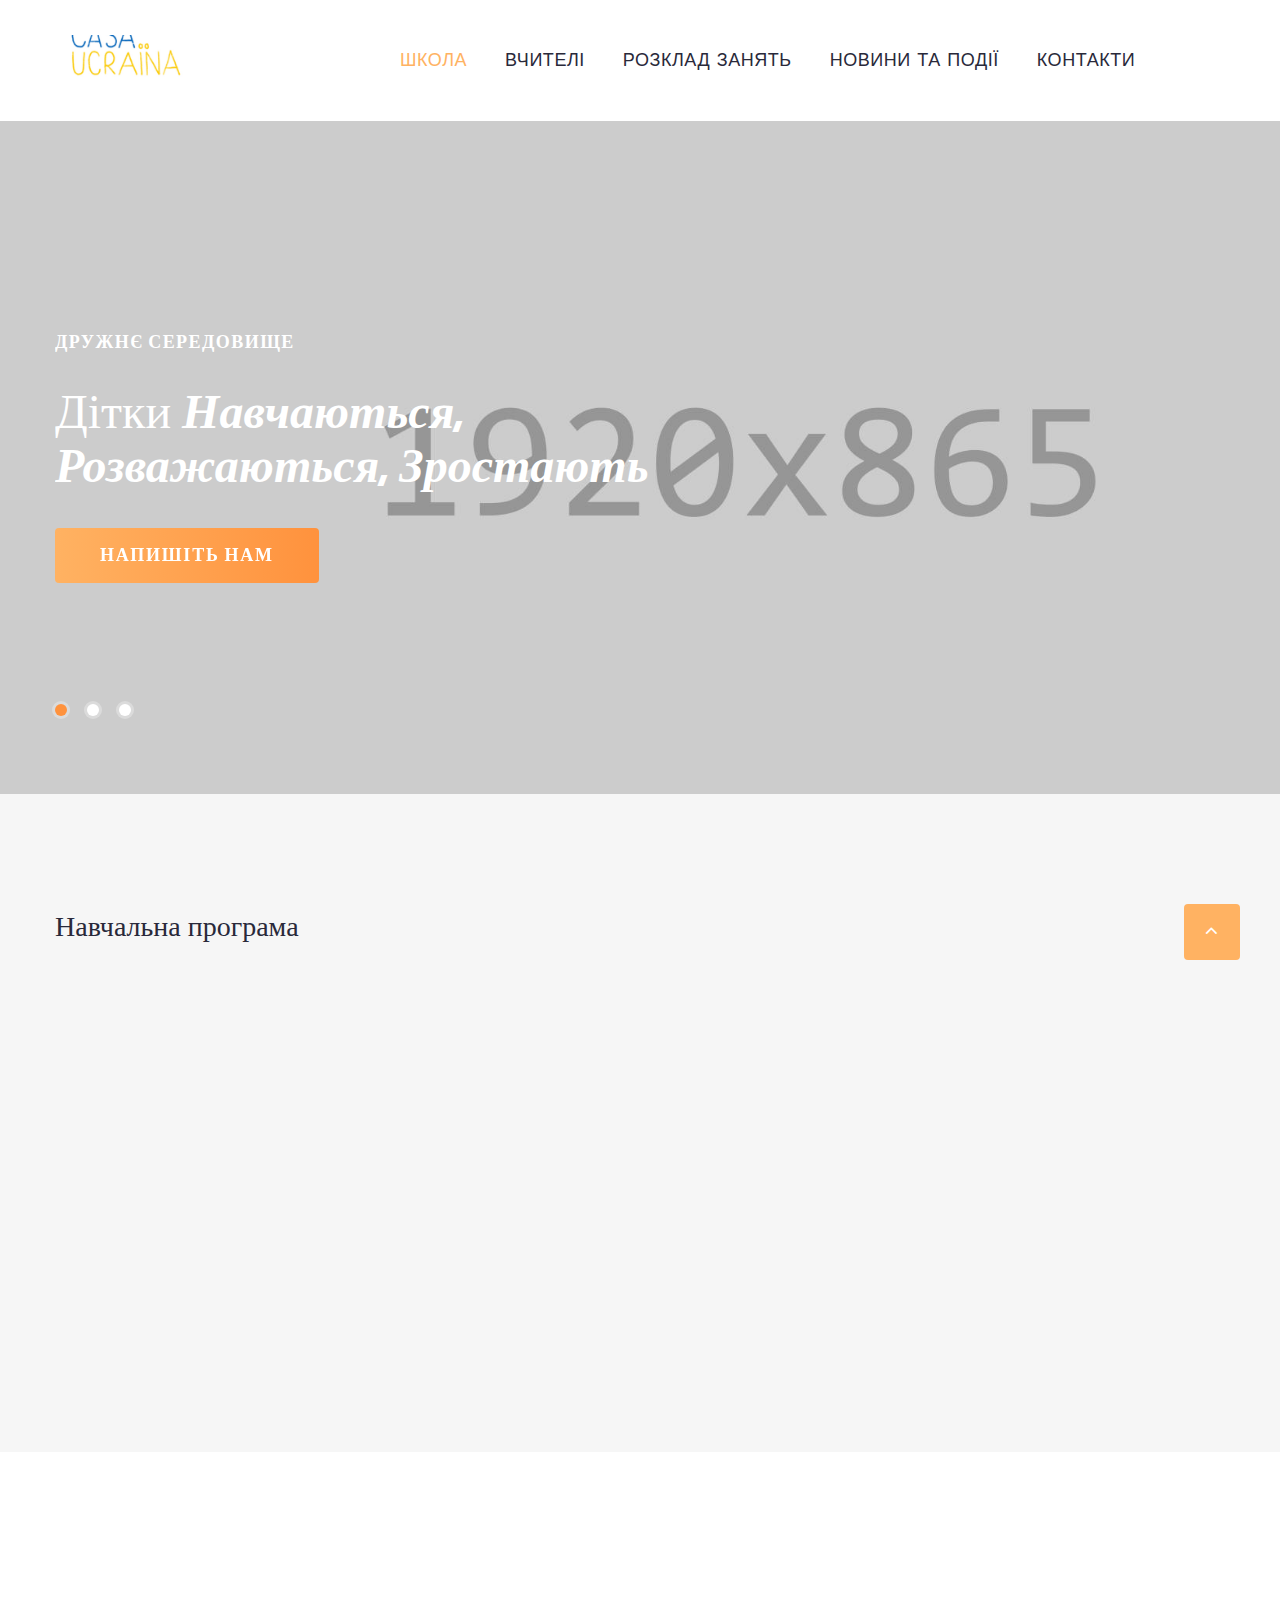
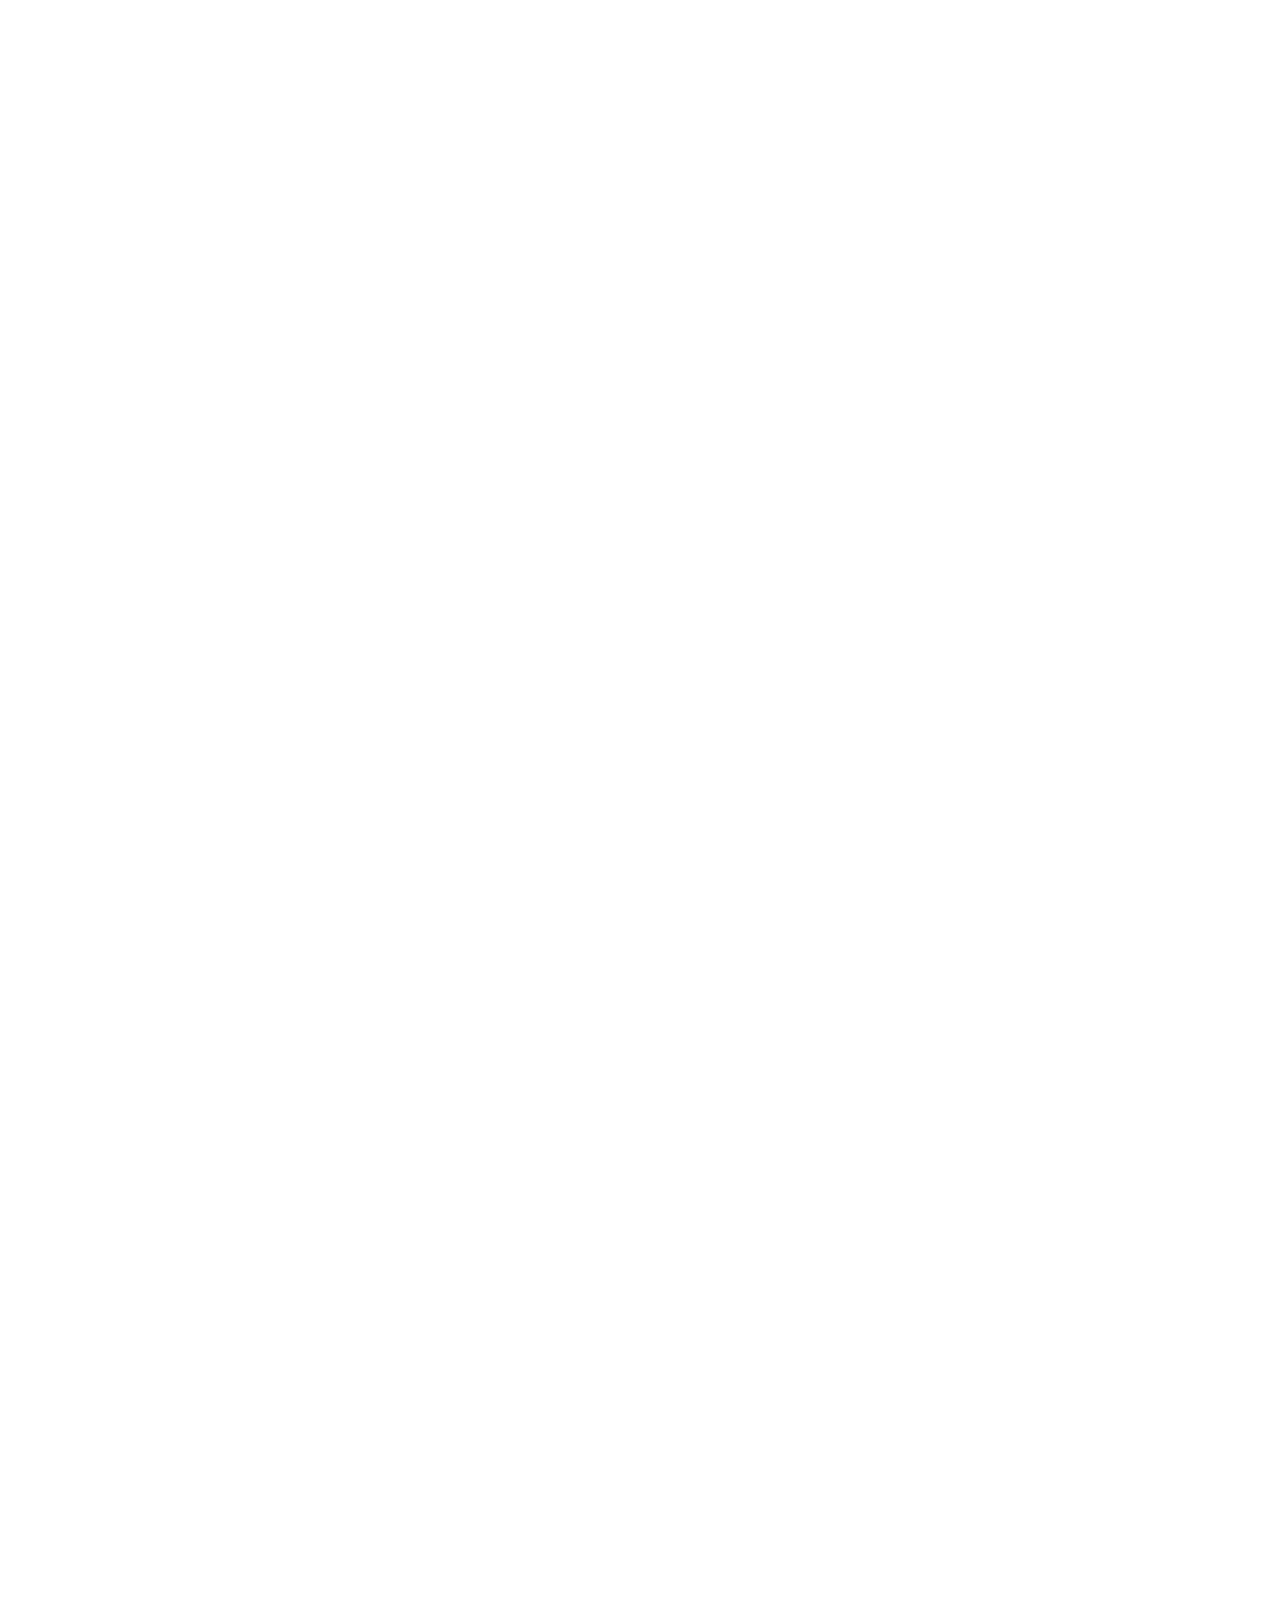
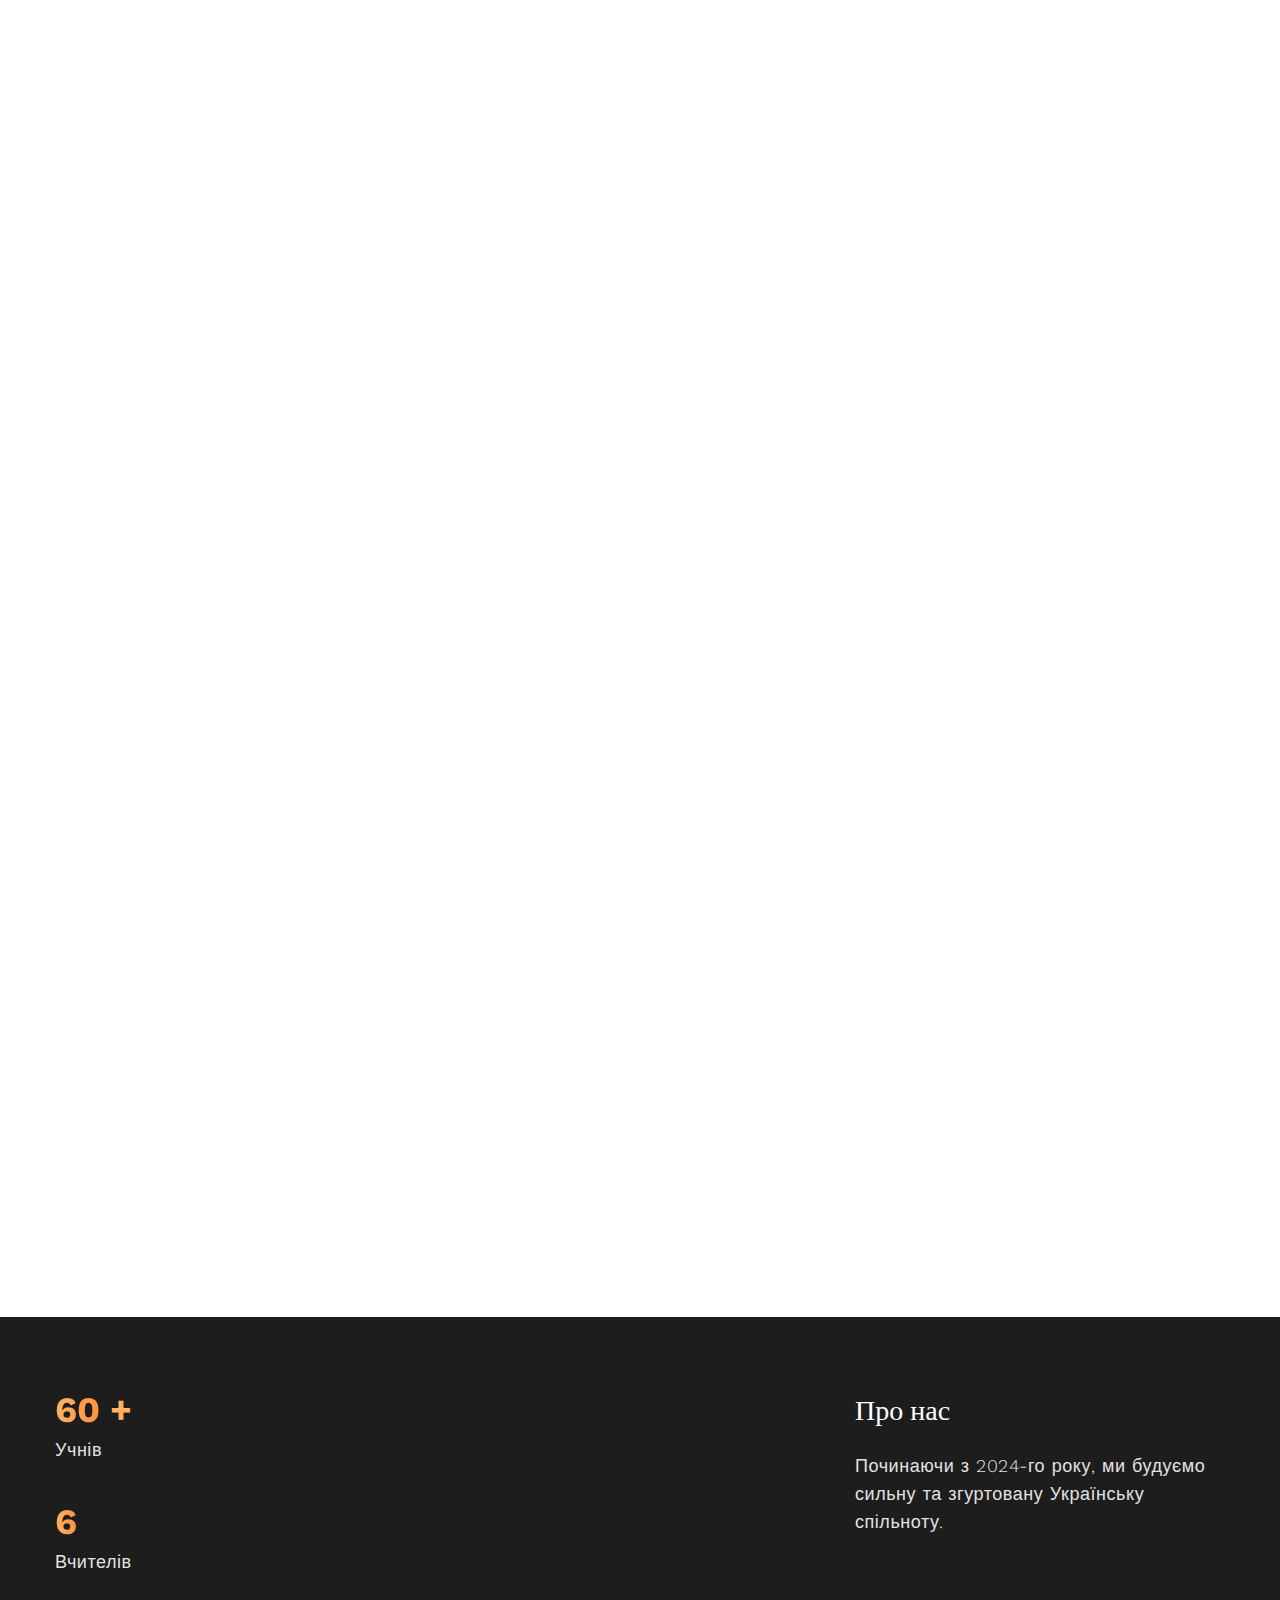
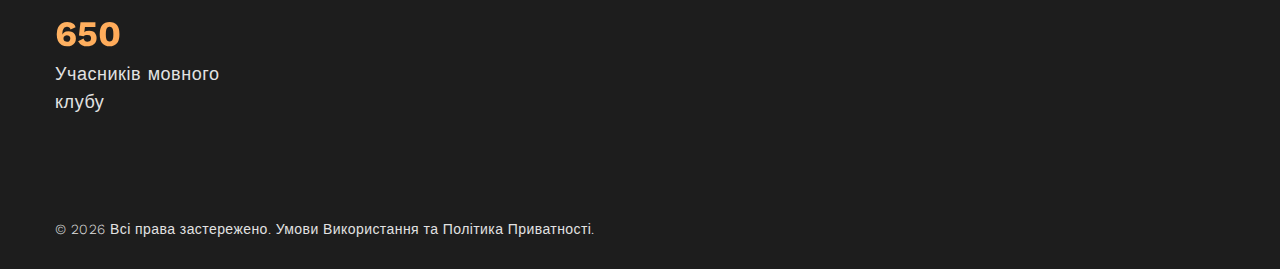
==== index.html @ 240097f4 "Introduce draft index page." ====
<!DOCTYPE html>
<html class="wide wow-animation" lang="uk">
  <head>
    <title>Український Дім у Римі - Нова Школа</title>
    <meta name="viewport" content="width=device-width height=device-height initial-scale=1.0">
    <meta charset="utf-8">
    <meta http-equiv="X-UA-Compatible" content="IE=edge">
    <link rel="icon" href="images/favicon.ico" type="image/x-icon">
    <link rel="stylesheet" type="text/css" href="//fonts.googleapis.com/css?family=Work+Sans:300,400,500,700%7CZilla+Slab:300,400,500,700,700i%7CGloria+Hallelujah">
    <link rel="stylesheet" href="css/bootstrap.css">
    <link rel="stylesheet" href="css/fonts.css">
    <link rel="stylesheet" href="css/style.css">
    <style>.ie-panel{display: none;background: #212121;padding: 10px 0;box-shadow: 3px 3px 5px 0 rgba(0,0,0,.3);clear: both;text-align:center;position: relative;z-index: 1;} html.ie-10 .ie-panel, html.lt-ie-10 .ie-panel {display: block;}</style>
  </head>
  <body>
    <div class="ie-panel"><a href="http://windows.microsoft.com/en-US/internet-explorer/"><img src="images/ie8-panel/warning_bar_0000_us.jpg" height="42" width="820" alt="Ви використовуєте застарілий веб-переглядач. Будь ласка оновіть його."></a></div>
    <div class="preloader">
      <div class="preloader-logo"><a class="brand" href="index.html"><img class="brand-logo-dark" src="images/logo-245x50.png" alt="" width="245" height="50"/><img class="brand-logo-light" src="images/logo-inverse-245x50.png" alt="" width="245" height="50"/></a>
      </div>
      <div class="preloader-body">
        <div class="cssload-container">
          <div class="cssload-speeding-wheel"></div>
        </div>
      </div>
    </div>
    <div class="page">
      <!-- Page Header-->
      <header class="page-header">
        <!-- Navbar-->
        <div class="rd-navbar-wrap">
          <nav class="rd-navbar rd-navbar-classic" data-layout="rd-navbar-fixed" data-sm-layout="rd-navbar-fixed" data-md-layout="rd-navbar-fixed" data-md-device-layout="rd-navbar-fixed" data-lg-layout="rd-navbar-static" data-lg-device-layout="rd-navbar-fixed" data-xl-layout="rd-navbar-static" data-xl-device-layout="rd-navbar-static" data-lg-stick-up-offset="46px" data-xl-stick-up-offset="46px" data-xxl-stick-up-offset="46px" data-lg-stick-up="true" data-xl-stick-up="true" data-xxl-stick-up="true">
            <div class="rd-navbar-main-outer">
              <div class="rd-navbar-main">
                <div class="rd-navbar-panel">
                  <!-- Navbar Toggle-->
                  <button class="rd-navbar-toggle" data-rd-navbar-toggle=".rd-navbar-nav-wrap"><span></span></button>
                  <!-- Navbar Brand-->
                  <div class="rd-navbar-brand"><a class="brand" href="index.html"><img class="brand-logo-dark" src="images/logo-245x50.png" alt="" width="245" height="50"/><img class="brand-logo-light" src="images/logo-inverse-245x50.png" alt="" width="245" height="50"/></a>
                  </div>
                </div>
                <div class="rd-navbar-nav-wrap">
                  <!-- Navbar Nav		-->
                  <ul class="rd-navbar-nav">
                    <li class="rd-nav-item active"><a class="rd-nav-link" href="index.html">Школа</a>
                    </li>
                    <li class="rd-nav-item"><a class="rd-nav-link" href="teachers.html">Вчителі</a>
                    </li>
                    <li class="rd-nav-item"><a class="rd-nav-link" href="schedule.html">Розклад Занять</a>
                    </li>
                    <li class="rd-nav-item"><a class="rd-nav-link" href="news.html">Новини та Події</a>
                    </li>
                    <li class="rd-nav-item"><a class="rd-nav-link" href="contacts.html">Контакти</a>
                    </li>
                  </ul>
                </div>
              </div>
            </div>
          </nav>
        </div>
      </header>
      <section>
        <!-- Swiper-->
        <div class="swiper-container swiper-slider swiper-slider-1" data-loop="false" data-autoplay="5000" data-simulate-touch="false">
          <div class="swiper-wrapper">
            <div class="swiper-slide" data-slide-bg="images/swiper-slide-1.jpg">
              <div class="swiper-slide-caption context-dark">
                <div class="container">
                  <div class="row">
                    <div class="col-md-10 col-lg-7">
                      <div class="box-animation">
                        <h6 data-caption-animate="slideInLeft" data-caption-delay="150">Дружнє Середовище</h6>
                        <h2 data-caption-animate="slideInLeft" data-caption-delay="300">Дітки <span class="text-italic font-weight-bold">Навчаються, Розважаються, Зростають</span>
                        </h2>
                        <div class="button-block" data-caption-animate="fadeInUp" data-caption-delay="450"><a class="button button-primary-gradient" href="#"><span>Напишіть нам</span></a></div>
                      </div>
                    </div>
                  </div>
                </div>
              </div>
            </div>
            <div class="swiper-slide" data-slide-bg="images/swiper-slide-1.jpg">
              <div class="swiper-slide-caption context-dark">
                <div class="container">
                  <div class="row">
                    <div class="col-md-10 col-lg-7">
                      <div class="box-animation">
                        <h6 data-caption-animate="slideInLeft" data-caption-delay="150">Різноманітна розвиваюча програма</h6>
                        <h2 data-caption-animate="slideInLeft" data-caption-delay="300">Дітки <span class="text-italic font-weight-bold">Навчаються, Розважаються, Зростають</span>
                        </h2>
                        <div class="button-block" data-caption-animate="fadeInUp" data-caption-delay="450"><a class="button button-primary-gradient" href="#"><span>Напишіть нам</span></a></div>
                      </div>
                    </div>
                  </div>
                </div>
              </div>
            </div>
            <div class="swiper-slide" data-slide-bg="images/swiper-slide-1.jpg">
              <div class="swiper-slide-caption context-dark">
                <div class="container">
                  <div class="row">
                    <div class="col-md-10 col-lg-7">
                      <div class="box-animation">
                        <h6 data-caption-animate="slideInLeft" data-caption-delay="150">Кваліфіковані Викладачі</h6>
                        <h2 data-caption-animate="slideInLeft" data-caption-delay="300">Дипломовані спеціалісти <span class="text-italic font-weight-bold">подбають про Вашу дитину</span>
                        </h2>
                        <div class="button-block" data-caption-animate="fadeInUp" data-caption-delay="450"><a class="button button-primary-gradient" href="#"><span>Напишіть нам</span></a></div>
                      </div>
                    </div>
                  </div>
                </div>
              </div>
            </div>
          </div>
          <div class="swiper-pagination"></div>
        </div>
      </section>
      <!-- Program -->
      <section class="section section-lg bg-gray-100">
        <div class="container">
          <div class="row row-50 justify-content-center justify-content-lg-between">
            <div class="col-12">
              <h3 class="h-custom-1 f1">Навчальна програма</h3>
            </div>
            <div class="col-md-6 col-lg-5 col-xl-3 wow fadeIn">
              <p>Нова Школа при Українському домі склала різноманітну, цікаву та корисну програму для дітей різного віку. </p><a class="button button-primary-gradient" href="#"><span>Дізнайтесь більше</span></a>
            </div>
            <div class="col-md-6 col-xl-3 wow fadeIn" data-wow-delay=".2s">
              <!-- Linear progress bar-->
              <article class="progress-linear">
                <div class="progress-header">
                  <p>Українська Мова</p><span class="progress-value">75</span>
                </div>
                <div class="progress-bar-linear-wrap">
                  <div class="progress-bar-linear"></div>
                </div>
              </article>
              <!-- Linear progress bar-->
              <article class="progress-linear">
                <div class="progress-header">
                  <p>Українська Література</p><span class="progress-value">33</span>
                </div>
                <div class="progress-bar-linear-wrap">
                  <div class="progress-bar-linear"></div>
                </div>
              </article>
              <!-- Linear progress bar-->
              <article class="progress-linear">
                <div class="progress-header">
                  <p>Мистецтво</p><span class="progress-value">88</span>
                </div>
                <div class="progress-bar-linear-wrap">
                  <div class="progress-bar-linear"></div>
                </div>
              </article>
              <!-- Linear progress bar-->
              <article class="progress-linear">
                <div class="progress-header">
                  <p>Музика</p><span class="progress-value">75</span>
                </div>
                <div class="progress-bar-linear-wrap">
                  <div class="progress-bar-linear"></div>
                </div>
              </article>
              <!-- Linear progress bar-->
              <article class="progress-linear">
                <div class="progress-header">
                  <p>Спорт</p><span class="progress-value">50</span>
                </div>
                <div class="progress-bar-linear-wrap">
                  <div class="progress-bar-linear"></div>
                </div>
              </article>
            </div>
            <div class="col-xl-4 wow fadeIn" data-wow-delay=".4s"><img class="img-rounded" src="images/home-1-369x341.jpg" alt=""></div>
          </div>
        </div>
      </section>
      <!-- Study Groups -->
      <section class="section section-lg bg-default text-center">
        <div class="container">
          <h2 class="wow fadeIn">Навчальні Групи</h2>
          <div class="row row-30 row-md-50 row-xl-70">
            <div class="col-sm-6 col-lg-4 wow fadeIn">
              <div class="post-minimal">
                <figure class="post-minimal-media"><a href="#"><img class="post-minimal-image" src="images/grid-gallery-1-370x260.jpg" alt="" width="370" height="260"/></a></figure>
                <div class="post-minimal-meta">
                  <ul class="list-inline">
                    <li class="list-inline-item">Вчитель: </li>
                    <li class="list-inline-itema"><a href="#">Михайло Грушевський</a></li>
                  </ul>
                </div>
                <h4 class="post-minimal-title"><a href="#">Насіннячка (3-5 років)</a></h4>
              </div>
            </div>
            <div class="col-sm-6 col-lg-4 wow fadeIn" data-wow-delay=".2s">
              <div class="post-minimal">
                <figure class="post-minimal-media"><a href="#"><img class="post-minimal-image" src="images/grid-gallery-1-370x260.jpg" alt="" width="370" height="260"/></a></figure>
                <div class="post-minimal-meta">
                  <ul class="list-inline">
                    <li class="list-inline-item">Вчителька: </li>
                    <li class="list-inline-itema"><a href="#">Леся Українка</a></li>
                  </ul>
                </div>
                <h4 class="post-minimal-title"><a href="#">Дітки (5-7 років)</a></h4>
              </div>
            </div>
            <div class="col-sm-6 col-lg-4 wow fadeIn" data-wow-delay=".4s">
              <div class="post-minimal">
                <figure class="post-minimal-media"><a href="#"><img class="post-minimal-image" src="images/grid-gallery-1-370x260.jpg" alt="" width="370" height="260"/></a></figure>
                <div class="post-minimal-meta">
                  <ul class="list-inline">
                    <li class="list-inline-item">Вчитель: </li>
                    <li class="list-inline-itema"><a href="#">Тарас Шевченко</a></li>
                  </ul>
                </div>
                <h4 class="post-minimal-title"><a href="#">Дітки (7-11 років)</a></h4>
              </div>
            </div>
          </div><a class="button button-lg button-primary-gradient wow fadeIn" data-wow-delay=".2s" href="#"><span>Детальніше</span></a>
        </div>
      </section>
      <!-- Teachers -->
      <section class="section section-lg bg-default text-center">
        <div class="container">
          <h2 class="wow fadeIn">Наші Вчителі</h2>
          <div class="row row-30 row-md-50 row-xl-70">
            <div class="col-sm-6 col-lg-4 wow fadeIn">
              <div class="post-minimal">
                <figure class="post-minimal-media"><a href="#"><img class="post-minimal-image" src="images/grid-gallery-1-370x260.jpg" alt="" width="370" height="260"/></a></figure>
                <div class="post-minimal-meta">
                  <ul class="list-inline">
                    <li class="list-inline-item">Поважний Вчитель: </li>
                    <li class="list-inline-itema"><a href="#">Михайло Грушевський</a></li>
                  </ul>
                </div>
                <h4 class="post-minimal-title"><a href="#">Історія України</a></h4>
              </div>
            </div>
            <div class="col-sm-6 col-lg-4 wow fadeIn" data-wow-delay=".2s">
              <div class="post-minimal">
                <figure class="post-minimal-media"><a href="#"><img class="post-minimal-image" src="images/grid-gallery-1-370x260.jpg" alt="" width="370" height="260"/></a></figure>
                <div class="post-minimal-meta">
                  <ul class="list-inline">
                    <li class="list-inline-item">Вчителька: </li>
                    <li class="list-inline-itema"><a href="#">Леся Українка</a></li>
                  </ul>
                </div>
                <h4 class="post-minimal-title"><a href="#">Українська Література</a></h4>
              </div>
            </div>
            <div class="col-sm-6 col-lg-4 wow fadeIn" data-wow-delay=".2s">
              <div class="post-minimal">
                <figure class="post-minimal-media"><a href="#"><img class="post-minimal-image" src="images/grid-gallery-1-370x260.jpg" alt="" width="370" height="260"/></a></figure>
                <div class="post-minimal-meta">
                  <ul class="list-inline">
                    <li class="list-inline-item">Вчителька, лауреат премії Філдса: </li>
                    <li class="list-inline-itema"><a href="#">Вязовська Марина</a></li>
                  </ul>
                </div>
                <h4 class="post-minimal-title"><a href="#">Математика</a></h4>
              </div>
            </div>
            <div class="col-sm-6 col-lg-4 wow fadeIn" data-wow-delay=".4s">
              <div class="post-minimal">
                <figure class="post-minimal-media"><a href="#"><img class="post-minimal-image" src="images/grid-gallery-1-370x260.jpg" alt="" width="370" height="260"/></a></figure>
                <div class="post-minimal-meta">
                  <ul class="list-inline">
                    <li class="list-inline-item">Вчитель: </li>
                    <li class="list-inline-itema"><a href="#">Микола Лисенко</a></li>
                  </ul>
                </div>
                <h4 class="post-minimal-title"><a href="#">Музика</a></h4>
              </div>
            </div>
          </div>
        </div>
      </section>
      <!-- Latest Blog Posts-->
      <section class="section section-lg bg-default text-center">
        <div class="container">
          <h2 class="wow fadeIn">Останні Новини</h2>
          <div class="row row-30 justify-content-center">
            <div class="col-sm-10 col-md-6 wow fadeIn">
              <a class="post-light context-dark" href="#" style="background-image: url(images/grid-blog-1-570x350.jpg);">
                <div class="post-light-inner">
                  <div class="badge">Новина</div>
                  <div class="post-light-main">
                    <time class="post-light-time" datetime="2019">10 Вересня, 2024, о 12:07</time>
                    <h4 class="post-light-title">Відкриття Нової Школи</h4>
                  </div>
                </div>
              </a>
            </div>
            <div class="col-sm-10 col-md-6 wow fadeIn" data-wow-delay=".2s">
              <a class="post-light context-dark" href="#" style="background-image: url(images/grid-blog-1-570x350.jpg);">
                <div class="post-light-inner">
                  <div class="badge">Новина</div>
                  <div class="post-light-main">
                    <time class="post-light-time" datetime="2019">10 Вересня, 2024, о 12:07</time>
                    <h4 class="post-light-title">Відкриття Нової Школи</h4>
                  </div>
                </div>
              </a>
            </div>
            <div class="col-sm-10 col-md-6 wow fadeIn">
              <a class="post-light context-dark" href="#" style="background-image: url(images/grid-blog-1-570x350.jpg);">
                <div class="post-light-inner">
                  <div class="badge">Новина</div>
                  <div class="post-light-main">
                    <time class="post-light-time" datetime="2019">10 Вересня, 2024, о 12:07</time>
                    <h4 class="post-light-title">Відкриття Нової Школи</h4>
                  </div>
                </div>
              </a>
            </div>
            <div class="col-sm-10 col-md-6 wow fadeIn" data-wow-delay=".2s">
              <a class="post-light context-dark" href="#" style="background-image: url(images/grid-blog-1-570x350.jpg);">
                <div class="post-light-inner">
                  <div class="badge">Новина</div>
                  <div class="post-light-main">
                    <time class="post-light-time" datetime="2019">10 Вересня, 2024, о 12:07</time>
                    <h4 class="post-light-title">Відкриття Нової Школи</h4>
                  </div>
                </div>
              </a>
            </div>
          </div><a class="button button-lg button-primary-gradient wow fadeIn" href="#" data-wow-delay=".2s"><span>Усі новини</span></a>
        </div>
      </section>
      <!-- Gallery-->
      <section class="section oh text-center">
        <div class="owl-carousel owl-carousel-dots-space wow fadeIn" data-items="2" data-sm-items="3" data-md-items="4" data-lg-items="5" data-xl-items="6" data-dots="true" data-nav="false" data-stage-padding="0" data-loop="false" data-margin="0" data-mouse-drag="false" data-lightgallery="group">
          <!-- Thumbnail Thin--><a class="thumbnail-thin" href="images/personal-page-gallery-1-original.jpg" data-lightgallery="item">
            <div class="thumbnail-thin-inner"><img class="thumbnail-thin-image" src="images/personal-page-gallery-1-320x320.jpg" alt="" width="320" height="320"/>
            </div></a>
          <!-- Thumbnail Thin--><a class="thumbnail-thin" href="images/personal-page-gallery-1-original.jpg" data-lightgallery="item">
            <div class="thumbnail-thin-inner"><img class="thumbnail-thin-image" src="images/personal-page-gallery-1-320x320.jpg" alt="" width="320" height="320"/>
            </div></a>
          <!-- Thumbnail Thin--><a class="thumbnail-thin" href="images/personal-page-gallery-1-original.jpg" data-lightgallery="item">
            <div class="thumbnail-thin-inner"><img class="thumbnail-thin-image" src="images/personal-page-gallery-1-320x320.jpg" alt="" width="320" height="320"/>
            </div></a>
          <!-- Thumbnail Thin--><a class="thumbnail-thin" href="images/personal-page-gallery-1-original.jpg" data-lightgallery="item">
            <div class="thumbnail-thin-inner"><img class="thumbnail-thin-image" src="images/personal-page-gallery-1-320x320.jpg" alt="" width="320" height="320"/>
            </div></a>
          <!-- Thumbnail Thin--><a class="thumbnail-thin" href="images/personal-page-gallery-1-original.jpg" data-lightgallery="item">
            <div class="thumbnail-thin-inner"><img class="thumbnail-thin-image" src="images/personal-page-gallery-1-320x320.jpg" alt="" width="320" height="320"/>
            </div></a>
          <!-- Thumbnail Thin--><a class="thumbnail-thin" href="images/personal-page-gallery-1-original.jpg" data-lightgallery="item">
            <div class="thumbnail-thin-inner"><img class="thumbnail-thin-image" src="images/personal-page-gallery-1-320x320.jpg" alt="" width="320" height="320"/>
            </div></a>
        </div>
      </section>
      <footer class="section footer-classic bg-gray-950">
        <div class="footer-classic-main">
          <div class="container"> 
            <div class="row row-30">
              <div class="col-lg-3">
                <div class="row row-30 row-xl-40">
                  <div class="col-6 col-md-3 col-lg-12">
                    <article class="counter-minimal">
                      <div class="counter-minimal-counter">
                        <div class="counter">60</div><span class="counter-postfix">+</span>
                      </div>
                      <p class="counter-minimal-title">Учнів</p>
                    </article>
                  </div>
                  <div class="col-6 col-md-3 col-lg-12">
                    <article class="counter-minimal">
                      <div class="counter-minimal-counter">
                        <div class="counter">6</div>
                      </div>
                      <p class="counter-minimal-title">Вчителів</p>
                    </article>
                  </div>
                  <div class="col-6 col-md-3 col-lg-12">
                    <article class="counter-minimal">
                      <div class="counter-minimal-counter counter">650</div>
                      <p class="counter-minimal-title">Учасників мовного клубу</p>
                    </article>
                  </div>
                </div>
              </div>
              <div class="col-sm-6 col-lg-4 col-xl-5">
              </div>
              <div class="col-sm-6 col-lg-5 col-xl-4">
                <div class="row row-50 row-xl-70">
                  <div class="col-12">
                    <h3>Про нас</h3>
                    <p>Починаючи з 2024-го року, ми будуємо сильну та згуртовану Українську спільноту.</p>
                  </div>
                </div>
              </div>
            </div>
          </div>
        </div>
        <div class="footer-classic-aside">
          <div class="container">
            <!-- Rights-->
            <p class="rights"><span>&copy;&nbsp;</span><span class="copyright-year"></span><span>&nbsp;</span><span>Всі права застережено.</span><span>&nbsp;</span><br class="d-sm-none"/><a href="#">Умови Використання</a><span> та</span><span>&nbsp;</span><a href="#">Політика Приватності</a>.</p>
          </div>
        </div>
      </footer>
    </div>
    <div class="snackbars" id="form-output-global"></div>
    <script src="js/core.min.js"></script>
    <script src="js/script.js"></script>
  </body>
</html>
---- css/fonts.css ----
/*
* Fonts
*//*
* Font Awesome Icons 4.7.0
*/@font-face {	font-family: 'FontAwesome';	src: url("../fonts/fontawesome-webfont.eot?v=4.7.0");	src: url("../fonts/fontawesome-webfont.eot?#iefix&v=4.7.0") format("embedded-opentype"), url("../fonts/fontawesome-webfont.woff2?v=4.7.0") format("woff2"), url("../fonts/fontawesome-webfont.woff?v=4.7.0") format("woff"), url("../fonts/fontawesome-webfont.ttf?v=4.7.0") format("truetype"), url("../fonts/fontawesome-webfont.svg?v=4.7.0#fontawesomeregular") format("svg");	font-weight: normal;	font-style: normal;}.fa {	display: inline-block;	font-family: 'FontAwesome';	font-size: inherit;	text-rendering: auto;	-webkit-font-smoothing: antialiased;	-moz-osx-font-smoothing: grayscale;}[class*='fa-']:before {	font-weight: 400;	font-family: 'FontAwesome';}/* makes the font 33% larger relative to the icon container */.fa-lg {	font-size: 1.33333333em;	line-height: 0.75em;	vertical-align: -15%;}.fa-2x {	font-size: 2em;}.fa-3x {	font-size: 3em;}.fa-4x {	font-size: 4em;}.fa-5x {	font-size: 5em;}.fa-fw {	width: 1.28571429em;	text-align: center;}.fa-ul {	padding-left: 0;	margin-left: 2.14285714em;	list-style-type: none;}.fa-ul > li {	position: relative;}.fa-li {	position: absolute;	left: -2.14285714em;	width: 2.14285714em;	top: 0.14285714em;	text-align: center;}.fa-li.fa-lg {	left: -1.85714286em;}.fa-border {	padding: .2em .25em .15em;	border: solid 0.08em #eeeeee;	border-radius: .1em;}.fa-pull-left {	float: left;}.fa-pull-right {	float: right;}.fa.fa-pull-left {	margin-right: .3em;}.fa.fa-pull-right {	margin-left: .3em;}/* Deprecated as of 4.4.0 */.pull-right {	float: right;}.pull-left {	float: left;}.fa.pull-left {	margin-right: .3em;}.fa.pull-right {	margin-left: .3em;}.fa-spin {	-webkit-animation: fa-spin 2s infinite linear;	animation: fa-spin 2s infinite linear;}.fa-pulse {	-webkit-animation: fa-spin 1s infinite steps(8);	animation: fa-spin 1s infinite steps(8);}@-webkit-keyframes fa-spin {	0% {		-webkit-transform: rotate(0deg);		transform: rotate(0deg);	}	100% {		-webkit-transform: rotate(359deg);		transform: rotate(359deg);	}}@keyframes fa-spin {	0% {		-webkit-transform: rotate(0deg);		transform: rotate(0deg);	}	100% {		-webkit-transform: rotate(359deg);		transform: rotate(359deg);	}}.fa-rotate-90 {	-ms-filter: "progid:DXImageTransform.Microsoft.BasicImage(rotation=1)";	-webkit-transform: rotate(90deg);	-ms-transform: rotate(90deg);	transform: rotate(90deg);}.fa-rotate-180 {	-ms-filter: "progid:DXImageTransform.Microsoft.BasicImage(rotation=2)";	-webkit-transform: rotate(180deg);	-ms-transform: rotate(180deg);	transform: rotate(180deg);}.fa-rotate-270 {	-ms-filter: "progid:DXImageTransform.Microsoft.BasicImage(rotation=3)";	-webkit-transform: rotate(270deg);	-ms-transform: rotate(270deg);	transform: rotate(270deg);}.fa-flip-horizontal {	-ms-filter: "progid:DXImageTransform.Microsoft.BasicImage(rotation=0, mirror=1)";	-webkit-transform: scale(-1, 1);	-ms-transform: scale(-1, 1);	transform: scale(-1, 1);}.fa-flip-vertical {	-ms-filter: "progid:DXImageTransform.Microsoft.BasicImage(rotation=2, mirror=1)";	-webkit-transform: scale(1, -1);	-ms-transform: scale(1, -1);	transform: scale(1, -1);}:root .fa-rotate-90,:root .fa-rotate-180,:root .fa-rotate-270,:root .fa-flip-horizontal,:root .fa-flip-vertical {	filter: none;}.fa-stack {	position: relative;	display: inline-block;	width: 2em;	height: 2em;	line-height: 2em;	vertical-align: middle;}.fa-stack-1x,.fa-stack-2x {	position: absolute;	left: 0;	width: 100%;	text-align: center;}.fa-stack-1x {	line-height: inherit;}.fa-stack-2x {	font-size: 2em;}.fa-inverse {	color: #ffffff;}/* Font Awesome uses the Unicode Private Use Area (PUA) to ensure screen
   readers do not read off random characters that represent icons */.fa-glass:before {	content: "\f000";}.fa-music:before {	content: "\f001";}.fa-search:before {	content: "\f002";}.fa-envelope-o:before {	content: "\f003";}.fa-heart:before {	content: "\f004";}.fa-star:before {	content: "\f005";}.fa-star-o:before {	content: "\f006";}.fa-user:before {	content: "\f007";}.fa-film:before {	content: "\f008";}.fa-th-large:before {	content: "\f009";}.fa-th:before {	content: "\f00a";}.fa-th-list:before {	content: "\f00b";}.fa-check:before {	content: "\f00c";}.fa-remove:before,.fa-close:before,.fa-times:before {	content: "\f00d";}.fa-search-plus:before {	content: "\f00e";}.fa-search-minus:before {	content: "\f010";}.fa-power-off:before {	content: "\f011";}.fa-signal:before {	content: "\f012";}.fa-gear:before,.fa-cog:before {	content: "\f013";}.fa-trash-o:before {	content: "\f014";}.fa-home:before {	content: "\f015";}.fa-file-o:before {	content: "\f016";}.fa-clock-o:before {	content: "\f017";}.fa-road:before {	content: "\f018";}.fa-download:before {	content: "\f019";}.fa-arrow-circle-o-down:before {	content: "\f01a";}.fa-arrow-circle-o-up:before {	content: "\f01b";}.fa-inbox:before {	content: "\f01c";}.fa-play-circle-o:before {	content: "\f01d";}.fa-rotate-right:before,.fa-repeat:before {	content: "\f01e";}.fa-refresh:before {	content: "\f021";}.fa-list-alt:before {	content: "\f022";}.fa-lock:before {	content: "\f023";}.fa-flag:before {	content: "\f024";}.fa-headphones:before {	content: "\f025";}.fa-volume-off:before {	content: "\f026";}.fa-volume-down:before {	content: "\f027";}.fa-volume-up:before {	content: "\f028";}.fa-qrcode:before {	content: "\f029";}.fa-barcode:before {	content: "\f02a";}.fa-tag:before {	content: "\f02b";}.fa-tags:before {	content: "\f02c";}.fa-book:before {	content: "\f02d";}.fa-bookmark:before {	content: "\f02e";}.fa-print:before {	content: "\f02f";}.fa-camera:before {	content: "\f030";}.fa-font:before {	content: "\f031";}.fa-bold:before {	content: "\f032";}.fa-italic:before {	content: "\f033";}.fa-text-height:before {	content: "\f034";}.fa-text-width:before {	content: "\f035";}.fa-align-left:before {	content: "\f036";}.fa-align-center:before {	content: "\f037";}.fa-align-right:before {	content: "\f038";}.fa-align-justify:before {	content: "\f039";}.fa-list:before {	content: "\f03a";}.fa-dedent:before,.fa-outdent:before {	content: "\f03b";}.fa-indent:before {	content: "\f03c";}.fa-video-camera:before {	content: "\f03d";}.fa-photo:before,.fa-image:before,.fa-picture-o:before {	content: "\f03e";}.fa-pencil:before {	content: "\f040";}.fa-map-marker:before {	content: "\f041";}.fa-adjust:before {	content: "\f042";}.fa-tint:before {	content: "\f043";}.fa-edit:before,.fa-pencil-square-o:before {	content: "\f044";}.fa-share-square-o:before {	content: "\f045";}.fa-check-square-o:before {	content: "\f046";}.fa-arrows:before {	content: "\f047";}.fa-step-backward:before {	content: "\f048";}.fa-fast-backward:before {	content: "\f049";}.fa-backward:before {	content: "\f04a";}.fa-play:before {	content: "\f04b";}.fa-pause:before {	content: "\f04c";}.fa-stop:before {	content: "\f04d";}.fa-forward:before {	content: "\f04e";}.fa-fast-forward:before {	content: "\f050";}.fa-step-forward:before {	content: "\f051";}.fa-eject:before {	content: "\f052";}.fa-chevron-left:before {	content: "\f053";}.fa-chevron-right:before {	content: "\f054";}.fa-plus-circle:before {	content: "\f055";}.fa-minus-circle:before {	content: "\f056";}.fa-times-circle:before {	content: "\f057";}.fa-check-circle:before {	content: "\f058";}.fa-question-circle:before {	content: "\f059";}.fa-info-circle:before {	content: "\f05a";}.fa-crosshairs:before {	content: "\f05b";}.fa-times-circle-o:before {	content: "\f05c";}.fa-check-circle-o:before {	content: "\f05d";}.fa-ban:before {	content: "\f05e";}.fa-arrow-left:before {	content: "\f060";}.fa-arrow-right:before {	content: "\f061";}.fa-arrow-up:before {	content: "\f062";}.fa-arrow-down:before {	content: "\f063";}.fa-mail-forward:before,.fa-share:before {	content: "\f064";}.fa-expand:before {	content: "\f065";}.fa-compress:before {	content: "\f066";}.fa-plus:before {	content: "\f067";}.fa-minus:before {	content: "\f068";}.fa-asterisk:before {	content: "\f069";}.fa-exclamation-circle:before {	content: "\f06a";}.fa-gift:before {	content: "\f06b";}.fa-leaf:before {	content: "\f06c";}.fa-fire:before {	content: "\f06d";}.fa-eye:before {	content: "\f06e";}.fa-eye-slash:before {	content: "\f070";}.fa-warning:before,.fa-exclamation-triangle:before {	content: "\f071";}.fa-plane:before {	content: "\f072";}.fa-calendar:before {	content: "\f073";}.fa-random:before {	content: "\f074";}.fa-comment:before {	content: "\f075";}.fa-magnet:before {	content: "\f076";}.fa-chevron-up:before {	content: "\f077";}.fa-chevron-down:before {	content: "\f078";}.fa-retweet:before {	content: "\f079";}.fa-shopping-cart:before {	content: "\f07a";}.fa-folder:before {	content: "\f07b";}.fa-folder-open:before {	content: "\f07c";}.fa-arrows-v:before {	content: "\f07d";}.fa-arrows-h:before {	content: "\f07e";}.fa-bar-chart-o:before,.fa-bar-chart:before {	content: "\f080";}.fa-twitter-square:before {	content: "\f081";}.fa-facebook-square:before {	content: "\f082";}.fa-camera-retro:before {	content: "\f083";}.fa-key:before {	content: "\f084";}.fa-gears:before,.fa-cogs:before {	content: "\f085";}.fa-comments:before {	content: "\f086";}.fa-thumbs-o-up:before {	content: "\f087";}.fa-thumbs-o-down:before {	content: "\f088";}.fa-star-half:before {	content: "\f089";}.fa-heart-o:before {	content: "\f08a";}.fa-sign-out:before {	content: "\f08b";}.fa-linkedin-square:before {	content: "\f08c";}.fa-thumb-tack:before {	content: "\f08d";}.fa-external-link:before {	content: "\f08e";}.fa-sign-in:before {	content: "\f090";}.fa-trophy:before {	content: "\f091";}.fa-github-square:before {	content: "\f092";}.fa-upload:before {	content: "\f093";}.fa-lemon-o:before {	content: "\f094";}.fa-phone:before {	content: "\f095";}.fa-square-o:before {	content: "\f096";}.fa-bookmark-o:before {	content: "\f097";}.fa-phone-square:before {	content: "\f098";}.fa-twitter:before {	content: "\f099";}.fa-facebook-f:before,.fa-facebook:before {	content: "\f09a";}.fa-github:before {	content: "\f09b";}.fa-unlock:before {	content: "\f09c";}.fa-credit-card:before {	content: "\f09d";}.fa-feed:before,.fa-rss:before {	content: "\f09e";}.fa-hdd-o:before {	content: "\f0a0";}.fa-bullhorn:before {	content: "\f0a1";}.fa-bell:before {	content: "\f0f3";}.fa-certificate:before {	content: "\f0a3";}.fa-hand-o-right:before {	content: "\f0a4";}.fa-hand-o-left:before {	content: "\f0a5";}.fa-hand-o-up:before {	content: "\f0a6";}.fa-hand-o-down:before {	content: "\f0a7";}.fa-arrow-circle-left:before {	content: "\f0a8";}.fa-arrow-circle-right:before {	content: "\f0a9";}.fa-arrow-circle-up:before {	content: "\f0aa";}.fa-arrow-circle-down:before {	content: "\f0ab";}.fa-globe:before {	content: "\f0ac";}.fa-wrench:before {	content: "\f0ad";}.fa-tasks:before {	content: "\f0ae";}.fa-filter:before {	content: "\f0b0";}.fa-briefcase:before {	content: "\f0b1";}.fa-arrows-alt:before {	content: "\f0b2";}.fa-group:before,.fa-users:before {	content: "\f0c0";}.fa-chain:before,.fa-link:before {	content: "\f0c1";}.fa-cloud:before {	content: "\f0c2";}.fa-flask:before {	content: "\f0c3";}.fa-cut:before,.fa-scissors:before {	content: "\f0c4";}.fa-copy:before,.fa-files-o:before {	content: "\f0c5";}.fa-paperclip:before {	content: "\f0c6";}.fa-save:before,.fa-floppy-o:before {	content: "\f0c7";}.fa-square:before {	content: "\f0c8";}.fa-navicon:before,.fa-reorder:before,.fa-bars:before {	content: "\f0c9";}.fa-list-ul:before {	content: "\f0ca";}.fa-list-ol:before {	content: "\f0cb";}.fa-strikethrough:before {	content: "\f0cc";}.fa-underline:before {	content: "\f0cd";}.fa-table:before {	content: "\f0ce";}.fa-magic:before {	content: "\f0d0";}.fa-truck:before {	content: "\f0d1";}.fa-pinterest:before {	content: "\f0d2";}.fa-pinterest-square:before {	content: "\f0d3";}.fa-google-plus-square:before {	content: "\f0d4";}.fa-google-plus:before {	content: "\f0d5";}.fa-money:before {	content: "\f0d6";}.fa-caret-down:before {	content: "\f0d7";}.fa-caret-up:before {	content: "\f0d8";}.fa-caret-left:before {	content: "\f0d9";}.fa-caret-right:before {	content: "\f0da";}.fa-columns:before {	content: "\f0db";}.fa-unsorted:before,.fa-sort:before {	content: "\f0dc";}.fa-sort-down:before,.fa-sort-desc:before {	content: "\f0dd";}.fa-sort-up:before,.fa-sort-asc:before {	content: "\f0de";}.fa-envelope:before {	content: "\f0e0";}.fa-linkedin:before {	content: "\f0e1";}.fa-rotate-left:before,.fa-undo:before {	content: "\f0e2";}.fa-legal:before,.fa-gavel:before {	content: "\f0e3";}.fa-dashboard:before,.fa-tachometer:before {	content: "\f0e4";}.fa-comment-o:before {	content: "\f0e5";}.fa-comments-o:before {	content: "\f0e6";}.fa-flash:before,.fa-bolt:before {	content: "\f0e7";}.fa-sitemap:before {	content: "\f0e8";}.fa-umbrella:before {	content: "\f0e9";}.fa-paste:before,.fa-clipboard:before {	content: "\f0ea";}.fa-lightbulb-o:before {	content: "\f0eb";}.fa-exchange:before {	content: "\f0ec";}.fa-cloud-download:before {	content: "\f0ed";}.fa-cloud-upload:before {	content: "\f0ee";}.fa-user-md:before {	content: "\f0f0";}.fa-stethoscope:before {	content: "\f0f1";}.fa-suitcase:before {	content: "\f0f2";}.fa-bell-o:before {	content: "\f0a2";}.fa-coffee:before {	content: "\f0f4";}.fa-cutlery:before {	content: "\f0f5";}.fa-file-text-o:before {	content: "\f0f6";}.fa-building-o:before {	content: "\f0f7";}.fa-hospital-o:before {	content: "\f0f8";}.fa-ambulance:before {	content: "\f0f9";}.fa-medkit:before {	content: "\f0fa";}.fa-fighter-jet:before {	content: "\f0fb";}.fa-beer:before {	content: "\f0fc";}.fa-h-square:before {	content: "\f0fd";}.fa-plus-square:before {	content: "\f0fe";}.fa-angle-double-left:before {	content: "\f100";}.fa-angle-double-right:before {	content: "\f101";}.fa-angle-double-up:before {	content: "\f102";}.fa-angle-double-down:before {	content: "\f103";}.fa-angle-left:before {	content: "\f104";}.fa-angle-right:before {	content: "\f105";}.fa-angle-up:before {	content: "\f106";}.fa-angle-down:before {	content: "\f107";}.fa-desktop:before {	content: "\f108";}.fa-laptop:before {	content: "\f109";}.fa-tablet:before {	content: "\f10a";}.fa-mobile-phone:before,.fa-mobile:before {	content: "\f10b";}.fa-circle-o:before {	content: "\f10c";}.fa-quote-left:before {	content: "\f10d";}.fa-quote-right:before {	content: "\f10e";}.fa-spinner:before {	content: "\f110";}.fa-circle:before {	content: "\f111";}.fa-mail-reply:before,.fa-reply:before {	content: "\f112";}.fa-github-alt:before {	content: "\f113";}.fa-folder-o:before {	content: "\f114";}.fa-folder-open-o:before {	content: "\f115";}.fa-smile-o:before {	content: "\f118";}.fa-frown-o:before {	content: "\f119";}.fa-meh-o:before {	content: "\f11a";}.fa-gamepad:before {	content: "\f11b";}.fa-keyboard-o:before {	content: "\f11c";}.fa-flag-o:before {	content: "\f11d";}.fa-flag-checkered:before {	content: "\f11e";}.fa-terminal:before {	content: "\f120";}.fa-code:before {	content: "\f121";}.fa-mail-reply-all:before,.fa-reply-all:before {	content: "\f122";}.fa-star-half-empty:before,.fa-star-half-full:before,.fa-star-half-o:before {	content: "\f123";}.fa-location-arrow:before {	content: "\f124";}.fa-crop:before {	content: "\f125";}.fa-code-fork:before {	content: "\f126";}.fa-unlink:before,.fa-chain-broken:before {	content: "\f127";}.fa-question:before {	content: "\f128";}.fa-info:before {	content: "\f129";}.fa-exclamation:before {	content: "\f12a";}.fa-superscript:before {	content: "\f12b";}.fa-subscript:before {	content: "\f12c";}.fa-eraser:before {	content: "\f12d";}.fa-puzzle-piece:before {	content: "\f12e";}.fa-microphone:before {	content: "\f130";}.fa-microphone-slash:before {	content: "\f131";}.fa-shield:before {	content: "\f132";}.fa-calendar-o:before {	content: "\f133";}.fa-fire-extinguisher:before {	content: "\f134";}.fa-rocket:before {	content: "\f135";}.fa-maxcdn:before {	content: "\f136";}.fa-chevron-circle-left:before {	content: "\f137";}.fa-chevron-circle-right:before {	content: "\f138";}.fa-chevron-circle-up:before {	content: "\f139";}.fa-chevron-circle-down:before {	content: "\f13a";}.fa-html5:before {	content: "\f13b";}.fa-css3:before {	content: "\f13c";}.fa-anchor:before {	content: "\f13d";}.fa-unlock-alt:before {	content: "\f13e";}.fa-bullseye:before {	content: "\f140";}.fa-ellipsis-h:before {	content: "\f141";}.fa-ellipsis-v:before {	content: "\f142";}.fa-rss-square:before {	content: "\f143";}.fa-play-circle:before {	content: "\f144";}.fa-ticket:before {	content: "\f145";}.fa-minus-square:before {	content: "\f146";}.fa-minus-square-o:before {	content: "\f147";}.fa-level-up:before {	content: "\f148";}.fa-level-down:before {	content: "\f149";}.fa-check-square:before {	content: "\f14a";}.fa-pencil-square:before {	content: "\f14b";}.fa-external-link-square:before {	content: "\f14c";}.fa-share-square:before {	content: "\f14d";}.fa-compass:before {	content: "\f14e";}.fa-toggle-down:before,.fa-caret-square-o-down:before {	content: "\f150";}.fa-toggle-up:before,.fa-caret-square-o-up:before {	content: "\f151";}.fa-toggle-right:before,.fa-caret-square-o-right:before {	content: "\f152";}.fa-euro:before,.fa-eur:before {	content: "\f153";}.fa-gbp:before {	content: "\f154";}.fa-dollar:before,.fa-usd:before {	content: "\f155";}.fa-rupee:before,.fa-inr:before {	content: "\f156";}.fa-cny:before,.fa-rmb:before,.fa-yen:before,.fa-jpy:before {	content: "\f157";}.fa-ruble:before,.fa-rouble:before,.fa-rub:before {	content: "\f158";}.fa-won:before,.fa-krw:before {	content: "\f159";}.fa-bitcoin:before,.fa-btc:before {	content: "\f15a";}.fa-file:before {	content: "\f15b";}.fa-file-text:before {	content: "\f15c";}.fa-sort-alpha-asc:before {	content: "\f15d";}.fa-sort-alpha-desc:before {	content: "\f15e";}.fa-sort-amount-asc:before {	content: "\f160";}.fa-sort-amount-desc:before {	content: "\f161";}.fa-sort-numeric-asc:before {	content: "\f162";}.fa-sort-numeric-desc:before {	content: "\f163";}.fa-thumbs-up:before {	content: "\f164";}.fa-thumbs-down:before {	content: "\f165";}.fa-youtube-square:before {	content: "\f166";}.fa-youtube:before {	content: "\f167";}.fa-xing:before {	content: "\f168";}.fa-xing-square:before {	content: "\f169";}.fa-youtube-play:before {	content: "\f16a";}.fa-dropbox:before {	content: "\f16b";}.fa-stack-overflow:before {	content: "\f16c";}.fa-instagram:before {	content: "\f16d";}.fa-flickr:before {	content: "\f16e";}.fa-adn:before {	content: "\f170";}.fa-bitbucket:before {	content: "\f171";}.fa-bitbucket-square:before {	content: "\f172";}.fa-tumblr:before {	content: "\f173";}.fa-tumblr-square:before {	content: "\f174";}.fa-long-arrow-down:before {	content: "\f175";}.fa-long-arrow-up:before {	content: "\f176";}.fa-long-arrow-left:before {	content: "\f177";}.fa-long-arrow-right:before {	content: "\f178";}.fa-apple:before {	content: "\f179";}.fa-windows:before {	content: "\f17a";}.fa-android:before {	content: "\f17b";}.fa-linux:before {	content: "\f17c";}.fa-dribbble:before {	content: "\f17d";}.fa-skype:before {	content: "\f17e";}.fa-foursquare:before {	content: "\f180";}.fa-trello:before {	content: "\f181";}.fa-female:before {	content: "\f182";}.fa-male:before {	content: "\f183";}.fa-gittip:before,.fa-gratipay:before {	content: "\f184";}.fa-sun-o:before {	content: "\f185";}.fa-moon-o:before {	content: "\f186";}.fa-archive:before {	content: "\f187";}.fa-bug:before {	content: "\f188";}.fa-vk:before {	content: "\f189";}.fa-weibo:before {	content: "\f18a";}.fa-renren:before {	content: "\f18b";}.fa-pagelines:before {	content: "\f18c";}.fa-stack-exchange:before {	content: "\f18d";}.fa-arrow-circle-o-right:before {	content: "\f18e";}.fa-arrow-circle-o-left:before {	content: "\f190";}.fa-toggle-left:before,.fa-caret-square-o-left:before {	content: "\f191";}.fa-dot-circle-o:before {	content: "\f192";}.fa-wheelchair:before {	content: "\f193";}.fa-vimeo-square:before {	content: "\f194";}.fa-turkish-lira:before,.fa-try:before {	content: "\f195";}.fa-plus-square-o:before {	content: "\f196";}.fa-space-shuttle:before {	content: "\f197";}.fa-slack:before {	content: "\f198";}.fa-envelope-square:before {	content: "\f199";}.fa-wordpress:before {	content: "\f19a";}.fa-openid:before {	content: "\f19b";}.fa-institution:before,.fa-bank:before,.fa-university:before {	content: "\f19c";}.fa-mortar-board:before,.fa-graduation-cap:before {	content: "\f19d";}.fa-yahoo:before {	content: "\f19e";}.fa-google:before {	content: "\f1a0";}.fa-reddit:before {	content: "\f1a1";}.fa-reddit-square:before {	content: "\f1a2";}.fa-stumbleupon-circle:before {	content: "\f1a3";}.fa-stumbleupon:before {	content: "\f1a4";}.fa-delicious:before {	content: "\f1a5";}.fa-digg:before {	content: "\f1a6";}.fa-pied-piper-pp:before {	content: "\f1a7";}.fa-pied-piper-alt:before {	content: "\f1a8";}.fa-drupal:before {	content: "\f1a9";}.fa-joomla:before {	content: "\f1aa";}.fa-language:before {	content: "\f1ab";}.fa-fax:before {	content: "\f1ac";}.fa-building:before {	content: "\f1ad";}.fa-child:before {	content: "\f1ae";}.fa-paw:before {	content: "\f1b0";}.fa-spoon:before {	content: "\f1b1";}.fa-cube:before {	content: "\f1b2";}.fa-cubes:before {	content: "\f1b3";}.fa-behance:before {	content: "\f1b4";}.fa-behance-square:before {	content: "\f1b5";}.fa-steam:before {	content: "\f1b6";}.fa-steam-square:before {	content: "\f1b7";}.fa-recycle:before {	content: "\f1b8";}.fa-automobile:before,.fa-car:before {	content: "\f1b9";}.fa-cab:before,.fa-taxi:before {	content: "\f1ba";}.fa-tree:before {	content: "\f1bb";}.fa-spotify:before {	content: "\f1bc";}.fa-deviantart:before {	content: "\f1bd";}.fa-soundcloud:before {	content: "\f1be";}.fa-database:before {	content: "\f1c0";}.fa-file-pdf-o:before {	content: "\f1c1";}.fa-file-word-o:before {	content: "\f1c2";}.fa-file-excel-o:before {	content: "\f1c3";}.fa-file-powerpoint-o:before {	content: "\f1c4";}.fa-file-photo-o:before,.fa-file-picture-o:before,.fa-file-image-o:before {	content: "\f1c5";}.fa-file-zip-o:before,.fa-file-archive-o:before {	content: "\f1c6";}.fa-file-sound-o:before,.fa-file-audio-o:before {	content: "\f1c7";}.fa-file-movie-o:before,.fa-file-video-o:before {	content: "\f1c8";}.fa-file-code-o:before {	content: "\f1c9";}.fa-vine:before {	content: "\f1ca";}.fa-codepen:before {	content: "\f1cb";}.fa-jsfiddle:before {	content: "\f1cc";}.fa-life-bouy:before,.fa-life-buoy:before,.fa-life-saver:before,.fa-support:before,.fa-life-ring:before {	content: "\f1cd";}.fa-circle-o-notch:before {	content: "\f1ce";}.fa-ra:before,.fa-resistance:before,.fa-rebel:before {	content: "\f1d0";}.fa-ge:before,.fa-empire:before {	content: "\f1d1";}.fa-git-square:before {	content: "\f1d2";}.fa-git:before {	content: "\f1d3";}.fa-y-combinator-square:before,.fa-yc-square:before,.fa-hacker-news:before {	content: "\f1d4";}.fa-tencent-weibo:before {	content: "\f1d5";}.fa-qq:before {	content: "\f1d6";}.fa-wechat:before,.fa-weixin:before {	content: "\f1d7";}.fa-send:before,.fa-paper-plane:before {	content: "\f1d8";}.fa-send-o:before,.fa-paper-plane-o:before {	content: "\f1d9";}.fa-history:before {	content: "\f1da";}.fa-circle-thin:before {	content: "\f1db";}.fa-header:before {	content: "\f1dc";}.fa-paragraph:before {	content: "\f1dd";}.fa-sliders:before {	content: "\f1de";}.fa-share-alt:before {	content: "\f1e0";}.fa-share-alt-square:before {	content: "\f1e1";}.fa-bomb:before {	content: "\f1e2";}.fa-soccer-ball-o:before,.fa-futbol-o:before {	content: "\f1e3";}.fa-tty:before {	content: "\f1e4";}.fa-binoculars:before {	content: "\f1e5";}.fa-plug:before {	content: "\f1e6";}.fa-slideshare:before {	content: "\f1e7";}.fa-twitch:before {	content: "\f1e8";}.fa-yelp:before {	content: "\f1e9";}.fa-newspaper-o:before {	content: "\f1ea";}.fa-wifi:before {	content: "\f1eb";}.fa-calculator:before {	content: "\f1ec";}.fa-paypal:before {	content: "\f1ed";}.fa-google-wallet:before {	content: "\f1ee";}.fa-cc-visa:before {	content: "\f1f0";}.fa-cc-mastercard:before {	content: "\f1f1";}.fa-cc-discover:before {	content: "\f1f2";}.fa-cc-amex:before {	content: "\f1f3";}.fa-cc-paypal:before {	content: "\f1f4";}.fa-cc-stripe:before {	content: "\f1f5";}.fa-bell-slash:before {	content: "\f1f6";}.fa-bell-slash-o:before {	content: "\f1f7";}.fa-trash:before {	content: "\f1f8";}.fa-copyright:before {	content: "\f1f9";}.fa-at:before {	content: "\f1fa";}.fa-eyedropper:before {	content: "\f1fb";}.fa-paint-brush:before {	content: "\f1fc";}.fa-birthday-cake:before {	content: "\f1fd";}.fa-area-chart:before {	content: "\f1fe";}.fa-pie-chart:before {	content: "\f200";}.fa-line-chart:before {	content: "\f201";}.fa-lastfm:before {	content: "\f202";}.fa-lastfm-square:before {	content: "\f203";}.fa-toggle-off:before {	content: "\f204";}.fa-toggle-on:before {	content: "\f205";}.fa-bicycle:before {	content: "\f206";}.fa-bus:before {	content: "\f207";}.fa-ioxhost:before {	content: "\f208";}.fa-angellist:before {	content: "\f209";}.fa-cc:before {	content: "\f20a";}.fa-shekel:before,.fa-sheqel:before,.fa-ils:before {	content: "\f20b";}.fa-meanpath:before {	content: "\f20c";}.fa-buysellads:before {	content: "\f20d";}.fa-connectdevelop:before {	content: "\f20e";}.fa-dashcube:before {	content: "\f210";}.fa-forumbee:before {	content: "\f211";}.fa-leanpub:before {	content: "\f212";}.fa-sellsy:before {	content: "\f213";}.fa-shirtsinbulk:before {	content: "\f214";}.fa-simplybuilt:before {	content: "\f215";}.fa-skyatlas:before {	content: "\f216";}.fa-cart-plus:before {	content: "\f217";}.fa-cart-arrow-down:before {	content: "\f218";}.fa-diamond:before {	content: "\f219";}.fa-ship:before {	content: "\f21a";}.fa-user-secret:before {	content: "\f21b";}.fa-motorcycle:before {	content: "\f21c";}.fa-street-view:before {	content: "\f21d";}.fa-heartbeat:before {	content: "\f21e";}.fa-venus:before {	content: "\f221";}.fa-mars:before {	content: "\f222";}.fa-mercury:before {	content: "\f223";}.fa-intersex:before,.fa-transgender:before {	content: "\f224";}.fa-transgender-alt:before {	content: "\f225";}.fa-venus-double:before {	content: "\f226";}.fa-mars-double:before {	content: "\f227";}.fa-venus-mars:before {	content: "\f228";}.fa-mars-stroke:before {	content: "\f229";}.fa-mars-stroke-v:before {	content: "\f22a";}.fa-mars-stroke-h:before {	content: "\f22b";}.fa-neuter:before {	content: "\f22c";}.fa-genderless:before {	content: "\f22d";}.fa-facebook-official:before {	content: "\f230";}.fa-pinterest-p:before {	content: "\f231";}.fa-whatsapp:before {	content: "\f232";}.fa-server:before {	content: "\f233";}.fa-user-plus:before {	content: "\f234";}.fa-user-times:before {	content: "\f235";}.fa-hotel:before,.fa-bed:before {	content: "\f236";}.fa-viacoin:before {	content: "\f237";}.fa-train:before {	content: "\f238";}.fa-subway:before {	content: "\f239";}.fa-medium:before {	content: "\f23a";}.fa-yc:before,.fa-y-combinator:before {	content: "\f23b";}.fa-optin-monster:before {	content: "\f23c";}.fa-opencart:before {	content: "\f23d";}.fa-expeditedssl:before {	content: "\f23e";}.fa-battery-4:before,.fa-battery:before,.fa-battery-full:before {	content: "\f240";}.fa-battery-3:before,.fa-battery-three-quarters:before {	content: "\f241";}.fa-battery-2:before,.fa-battery-half:before {	content: "\f242";}.fa-battery-1:before,.fa-battery-quarter:before {	content: "\f243";}.fa-battery-0:before,.fa-battery-empty:before {	content: "\f244";}.fa-mouse-pointer:before {	content: "\f245";}.fa-i-cursor:before {	content: "\f246";}.fa-object-group:before {	content: "\f247";}.fa-object-ungroup:before {	content: "\f248";}.fa-sticky-note:before {	content: "\f249";}.fa-sticky-note-o:before {	content: "\f24a";}.fa-cc-jcb:before {	content: "\f24b";}.fa-cc-diners-club:before {	content: "\f24c";}.fa-clone:before {	content: "\f24d";}.fa-balance-scale:before {	content: "\f24e";}.fa-hourglass-o:before {	content: "\f250";}.fa-hourglass-1:before,.fa-hourglass-start:before {	content: "\f251";}.fa-hourglass-2:before,.fa-hourglass-half:before {	content: "\f252";}.fa-hourglass-3:before,.fa-hourglass-end:before {	content: "\f253";}.fa-hourglass:before {	content: "\f254";}.fa-hand-grab-o:before,.fa-hand-rock-o:before {	content: "\f255";}.fa-hand-stop-o:before,.fa-hand-paper-o:before {	content: "\f256";}.fa-hand-scissors-o:before {	content: "\f257";}.fa-hand-lizard-o:before {	content: "\f258";}.fa-hand-spock-o:before {	content: "\f259";}.fa-hand-pointer-o:before {	content: "\f25a";}.fa-hand-peace-o:before {	content: "\f25b";}.fa-trademark:before {	content: "\f25c";}.fa-registered:before {	content: "\f25d";}.fa-creative-commons:before {	content: "\f25e";}.fa-gg:before {	content: "\f260";}.fa-gg-circle:before {	content: "\f261";}.fa-tripadvisor:before {	content: "\f262";}.fa-odnoklassniki:before {	content: "\f263";}.fa-odnoklassniki-square:before {	content: "\f264";}.fa-get-pocket:before {	content: "\f265";}.fa-wikipedia-w:before {	content: "\f266";}.fa-safari:before {	content: "\f267";}.fa-chrome:before {	content: "\f268";}.fa-firefox:before {	content: "\f269";}.fa-opera:before {	content: "\f26a";}.fa-internet-explorer:before {	content: "\f26b";}.fa-tv:before,.fa-television:before {	content: "\f26c";}.fa-contao:before {	content: "\f26d";}.fa-500px:before {	content: "\f26e";}.fa-amazon:before {	content: "\f270";}.fa-calendar-plus-o:before {	content: "\f271";}.fa-calendar-minus-o:before {	content: "\f272";}.fa-calendar-times-o:before {	content: "\f273";}.fa-calendar-check-o:before {	content: "\f274";}.fa-industry:before {	content: "\f275";}.fa-map-pin:before {	content: "\f276";}.fa-map-signs:before {	content: "\f277";}.fa-map-o:before {	content: "\f278";}.fa-map:before {	content: "\f279";}.fa-commenting:before {	content: "\f27a";}.fa-commenting-o:before {	content: "\f27b";}.fa-houzz:before {	content: "\f27c";}.fa-vimeo:before {	content: "\f27d";}.fa-black-tie:before {	content: "\f27e";}.fa-fonticons:before {	content: "\f280";}.fa-reddit-alien:before {	content: "\f281";}.fa-edge:before {	content: "\f282";}.fa-credit-card-alt:before {	content: "\f283";}.fa-codiepie:before {	content: "\f284";}.fa-modx:before {	content: "\f285";}.fa-fort-awesome:before {	content: "\f286";}.fa-usb:before {	content: "\f287";}.fa-product-hunt:before {	content: "\f288";}.fa-mixcloud:before {	content: "\f289";}.fa-scribd:before {	content: "\f28a";}.fa-pause-circle:before {	content: "\f28b";}.fa-pause-circle-o:before {	content: "\f28c";}.fa-stop-circle:before {	content: "\f28d";}.fa-stop-circle-o:before {	content: "\f28e";}.fa-shopping-bag:before {	content: "\f290";}.fa-shopping-basket:before {	content: "\f291";}.fa-hashtag:before {	content: "\f292";}.fa-bluetooth:before {	content: "\f293";}.fa-bluetooth-b:before {	content: "\f294";}.fa-percent:before {	content: "\f295";}.fa-gitlab:before {	content: "\f296";}.fa-wpbeginner:before {	content: "\f297";}.fa-wpforms:before {	content: "\f298";}.fa-envira:before {	content: "\f299";}.fa-universal-access:before {	content: "\f29a";}.fa-wheelchair-alt:before {	content: "\f29b";}.fa-question-circle-o:before {	content: "\f29c";}.fa-blind:before {	content: "\f29d";}.fa-audio-description:before {	content: "\f29e";}.fa-volume-control-phone:before {	content: "\f2a0";}.fa-braille:before {	content: "\f2a1";}.fa-assistive-listening-systems:before {	content: "\f2a2";}.fa-asl-interpreting:before,.fa-american-sign-language-interpreting:before {	content: "\f2a3";}.fa-deafness:before,.fa-hard-of-hearing:before,.fa-deaf:before {	content: "\f2a4";}.fa-glide:before {	content: "\f2a5";}.fa-glide-g:before {	content: "\f2a6";}.fa-signing:before,.fa-sign-language:before {	content: "\f2a7";}.fa-low-vision:before {	content: "\f2a8";}.fa-viadeo:before {	content: "\f2a9";}.fa-viadeo-square:before {	content: "\f2aa";}.fa-snapchat:before {	content: "\f2ab";}.fa-snapchat-ghost:before {	content: "\f2ac";}.fa-snapchat-square:before {	content: "\f2ad";}.fa-pied-piper:before {	content: "\f2ae";}.fa-first-order:before {	content: "\f2b0";}.fa-yoast:before {	content: "\f2b1";}.fa-themeisle:before {	content: "\f2b2";}.fa-google-plus-circle:before,.fa-google-plus-official:before {	content: "\f2b3";}.fa-fa:before,.fa-font-awesome:before {	content: "\f2b4";}.fa-handshake-o:before {	content: "\f2b5";}.fa-envelope-open:before {	content: "\f2b6";}.fa-envelope-open-o:before {	content: "\f2b7";}.fa-linode:before {	content: "\f2b8";}.fa-address-book:before {	content: "\f2b9";}.fa-address-book-o:before {	content: "\f2ba";}.fa-vcard:before,.fa-address-card:before {	content: "\f2bb";}.fa-vcard-o:before,.fa-address-card-o:before {	content: "\f2bc";}.fa-user-circle:before {	content: "\f2bd";}.fa-user-circle-o:before {	content: "\f2be";}.fa-user-o:before {	content: "\f2c0";}.fa-id-badge:before {	content: "\f2c1";}.fa-drivers-license:before,.fa-id-card:before {	content: "\f2c2";}.fa-drivers-license-o:before,.fa-id-card-o:before {	content: "\f2c3";}.fa-quora:before {	content: "\f2c4";}.fa-free-code-camp:before {	content: "\f2c5";}.fa-telegram:before {	content: "\f2c6";}.fa-thermometer-4:before,.fa-thermometer:before,.fa-thermometer-full:before {	content: "\f2c7";}.fa-thermometer-3:before,.fa-thermometer-three-quarters:before {	content: "\f2c8";}.fa-thermometer-2:before,.fa-thermometer-half:before {	content: "\f2c9";}.fa-thermometer-1:before,.fa-thermometer-quarter:before {	content: "\f2ca";}.fa-thermometer-0:before,.fa-thermometer-empty:before {	content: "\f2cb";}.fa-shower:before {	content: "\f2cc";}.fa-bathtub:before,.fa-s15:before,.fa-bath:before {	content: "\f2cd";}.fa-podcast:before {	content: "\f2ce";}.fa-window-maximize:before {	content: "\f2d0";}.fa-window-minimize:before {	content: "\f2d1";}.fa-window-restore:before {	content: "\f2d2";}.fa-times-rectangle:before,.fa-window-close:before {	content: "\f2d3";}.fa-times-rectangle-o:before,.fa-window-close-o:before {	content: "\f2d4";}.fa-bandcamp:before {	content: "\f2d5";}.fa-grav:before {	content: "\f2d6";}.fa-etsy:before {	content: "\f2d7";}.fa-imdb:before {	content: "\f2d8";}.fa-ravelry:before {	content: "\f2d9";}.fa-eercast:before {	content: "\f2da";}.fa-microchip:before {	content: "\f2db";}.fa-snowflake-o:before {	content: "\f2dc";}.fa-superpowers:before {	content: "\f2dd";}.fa-wpexplorer:before {	content: "\f2de";}.fa-meetup:before {	content: "\f2e0";}.sr-only {	position: absolute;	width: 1px;	height: 1px;	padding: 0;	margin: -1px;	overflow: hidden;	clip: rect(0, 0, 0, 0);	border: 0;}.sr-only-focusable:active,.sr-only-focusable:focus {	position: static;	width: auto;	height: auto;	margin: 0;	overflow: visible;	clip: auto;}/*
* Material Design Icons
*/@font-face {	font-family: "Material Design Icons";	src: url("../fonts/materialdesignicons-webfont.eot?v=1.4.57");	src: url("../fonts/materialdesignicons-webfont.eot?#iefix&v=1.4.57") format("embedded-opentype"), url("../fonts/materialdesignicons-webfont.woff2?v=1.4.57") format("woff2"), url("../fonts/materialdesignicons-webfont.woff?v=1.4.57") format("woff"), url("../fonts/materialdesignicons-webfont.ttf?v=1.4.57") format("truetype"), url("../fonts/materialdesignicons-webfont.svg?v=1.4.57#materialdesigniconsregular") format("svg");	font-weight: normal;	font-style: normal;}.mdi {	display: inline-block;	font: normal normal normal 24px/1 "Material Design Icons";	font-size: inherit;	text-rendering: auto;	-webkit-font-smoothing: antialiased;	-moz-osx-font-smoothing: grayscale;	transform: translate(0, 0);}.mdi-access-point:before {	content: "\f101";}.mdi-access-point-network:before {	content: "\f102";}.mdi-account:before {	content: "\f103";}.mdi-account-alert:before {	content: "\f104";}.mdi-account-box:before {	content: "\f105";}.mdi-account-box-outline:before {	content: "\f106";}.mdi-account-check:before {	content: "\f107";}.mdi-account-circle:before {	content: "\f108";}.mdi-account-convert:before {	content: "\f109";}.mdi-account-key:before {	content: "\f10a";}.mdi-account-location:before {	content: "\f10b";}.mdi-account-minus:before {	content: "\f10c";}.mdi-account-multiple:before {	content: "\f10d";}.mdi-account-multiple-outline:before {	content: "\f10e";}.mdi-account-multiple-plus:before {	content: "\f10f";}.mdi-account-network:before {	content: "\f110";}.mdi-account-off:before {	content: "\f111";}.mdi-account-outline:before {	content: "\f112";}.mdi-account-plus:before {	content: "\f113";}.mdi-account-remove:before {	content: "\f114";}.mdi-account-search:before {	content: "\f115";}.mdi-account-star:before {	content: "\f116";}.mdi-account-star-variant:before {	content: "\f117";}.mdi-account-switch:before {	content: "\f118";}.mdi-adjust:before {	content: "\f119";}.mdi-air-conditioner:before {	content: "\f11a";}.mdi-airballoon:before {	content: "\f11b";}.mdi-airplane:before {	content: "\f11c";}.mdi-airplane-off:before {	content: "\f11d";}.mdi-airplay:before {	content: "\f11e";}.mdi-alarm:before {	content: "\f11f";}.mdi-alarm-check:before {	content: "\f120";}.mdi-alarm-multiple:before {	content: "\f121";}.mdi-alarm-off:before {	content: "\f122";}.mdi-alarm-plus:before {	content: "\f123";}.mdi-album:before {	content: "\f124";}.mdi-alert:before {	content: "\f125";}.mdi-alert-box:before {	content: "\f126";}.mdi-alert-circle:before {	content: "\f127";}.mdi-alert-octagon:before {	content: "\f128";}.mdi-alert-outline:before {	content: "\f129";}.mdi-alpha:before {	content: "\f12a";}.mdi-alphabetical:before {	content: "\f12b";}.mdi-amazon:before {	content: "\f12c";}.mdi-amazon-clouddrive:before {	content: "\f12d";}.mdi-ambulance:before {	content: "\f12e";}.mdi-anchor:before {	content: "\f12f";}.mdi-android:before {	content: "\f130";}.mdi-android-debug-bridge:before {	content: "\f131";}.mdi-android-studio:before {	content: "\f132";}.mdi-apple:before {	content: "\f133";}.mdi-apple-finder:before {	content: "\f134";}.mdi-apple-ios:before {	content: "\f135";}.mdi-apple-mobileme:before {	content: "\f136";}.mdi-apple-safari:before {	content: "\f137";}.mdi-appnet:before {	content: "\f138";}.mdi-apps:before {	content: "\f139";}.mdi-archive:before {	content: "\f13a";}.mdi-arrange-bring-forward:before {	content: "\f13b";}.mdi-arrange-bring-to-front:before {	content: "\f13c";}.mdi-arrange-send-backward:before {	content: "\f13d";}.mdi-arrange-send-to-back:before {	content: "\f13e";}.mdi-arrow-all:before {	content: "\f13f";}.mdi-arrow-bottom-drop-circle:before {	content: "\f140";}.mdi-arrow-bottom-left:before {	content: "\f141";}.mdi-arrow-bottom-right:before {	content: "\f142";}.mdi-arrow-collapse:before {	content: "\f143";}.mdi-arrow-down:before {	content: "\f144";}.mdi-arrow-down-bold:before {	content: "\f145";}.mdi-arrow-down-bold-circle:before {	content: "\f146";}.mdi-arrow-down-bold-circle-outline:before {	content: "\f147";}.mdi-arrow-down-bold-hexagon-outline:before {	content: "\f148";}.mdi-arrow-expand:before {	content: "\f149";}.mdi-arrow-left:before {	content: "\f14a";}.mdi-arrow-left-bold:before {	content: "\f14b";}.mdi-arrow-left-bold-circle:before {	content: "\f14c";}.mdi-arrow-left-bold-circle-outline:before {	content: "\f14d";}.mdi-arrow-left-bold-hexagon-outline:before {	content: "\f14e";}.mdi-arrow-right:before {	content: "\f14f";}.mdi-arrow-right-bold:before {	content: "\f150";}.mdi-arrow-right-bold-circle:before {	content: "\f151";}.mdi-arrow-right-bold-circle-outline:before {	content: "\f152";}.mdi-arrow-right-bold-hexagon-outline:before {	content: "\f153";}.mdi-arrow-top-left:before {	content: "\f154";}.mdi-arrow-top-right:before {	content: "\f155";}.mdi-arrow-up:before {	content: "\f156";}.mdi-arrow-up-bold:before {	content: "\f157";}.mdi-arrow-up-bold-circle:before {	content: "\f158";}.mdi-arrow-up-bold-circle-outline:before {	content: "\f159";}.mdi-arrow-up-bold-hexagon-outline:before {	content: "\f15a";}.mdi-assistant:before {	content: "\f15b";}.mdi-at:before {	content: "\f15c";}.mdi-attachment:before {	content: "\f15d";}.mdi-audiobook:before {	content: "\f15e";}.mdi-auto-fix:before {	content: "\f15f";}.mdi-auto-upload:before {	content: "\f160";}.mdi-autorenew:before {	content: "\f161";}.mdi-av-timer:before {	content: "\f162";}.mdi-baby:before {	content: "\f163";}.mdi-backburger:before {	content: "\f164";}.mdi-backspace:before {	content: "\f165";}.mdi-backup-restore:before {	content: "\f166";}.mdi-bank:before {	content: "\f167";}.mdi-barcode:before {	content: "\f168";}.mdi-barcode-scan:before {	content: "\f169";}.mdi-barley:before {	content: "\f16a";}.mdi-barrel:before {	content: "\f16b";}.mdi-basecamp:before {	content: "\f16c";}.mdi-basket:before {	content: "\f16d";}.mdi-basket-fill:before {	content: "\f16e";}.mdi-basket-unfill:before {	content: "\f16f";}.mdi-battery:before {	content: "\f170";}.mdi-battery-10:before {	content: "\f171";}.mdi-battery-20:before {	content: "\f172";}.mdi-battery-30:before {	content: "\f173";}.mdi-battery-40:before {	content: "\f174";}.mdi-battery-50:before {	content: "\f175";}.mdi-battery-60:before {	content: "\f176";}.mdi-battery-70:before {	content: "\f177";}.mdi-battery-80:before {	content: "\f178";}.mdi-battery-90:before {	content: "\f179";}.mdi-battery-alert:before {	content: "\f17a";}.mdi-battery-charging:before {	content: "\f17b";}.mdi-battery-charging-100:before {	content: "\f17c";}.mdi-battery-charging-20:before {	content: "\f17d";}.mdi-battery-charging-30:before {	content: "\f17e";}.mdi-battery-charging-40:before {	content: "\f17f";}.mdi-battery-charging-60:before {	content: "\f180";}.mdi-battery-charging-80:before {	content: "\f181";}.mdi-battery-charging-90:before {	content: "\f182";}.mdi-battery-minus:before {	content: "\f183";}.mdi-battery-negative:before {	content: "\f184";}.mdi-battery-outline:before {	content: "\f185";}.mdi-battery-plus:before {	content: "\f186";}.mdi-battery-positive:before {	content: "\f187";}.mdi-battery-unknown:before {	content: "\f188";}.mdi-beach:before {	content: "\f189";}.mdi-beaker:before {	content: "\f18a";}.mdi-beaker-empty:before {	content: "\f18b";}.mdi-beaker-empty-outline:before {	content: "\f18c";}.mdi-beaker-outline:before {	content: "\f18d";}.mdi-beats:before {	content: "\f18e";}.mdi-beer:before {	content: "\f18f";}.mdi-behance:before {	content: "\f190";}.mdi-bell:before {	content: "\f191";}.mdi-bell-off:before {	content: "\f192";}.mdi-bell-outline:before {	content: "\f193";}.mdi-bell-plus:before {	content: "\f194";}.mdi-bell-ring:before {	content: "\f195";}.mdi-bell-ring-outline:before {	content: "\f196";}.mdi-bell-sleep:before {	content: "\f197";}.mdi-beta:before {	content: "\f198";}.mdi-bike:before {	content: "\f199";}.mdi-bing:before {	content: "\f19a";}.mdi-binoculars:before {	content: "\f19b";}.mdi-bio:before {	content: "\f19c";}.mdi-biohazard:before {	content: "\f19d";}.mdi-bitbucket:before {	content: "\f19e";}.mdi-black-mesa:before {	content: "\f19f";}.mdi-blackberry:before {	content: "\f1a0";}.mdi-blender:before {	content: "\f1a1";}.mdi-blinds:before {	content: "\f1a2";}.mdi-block-helper:before {	content: "\f1a3";}.mdi-blogger:before {	content: "\f1a4";}.mdi-bluetooth:before {	content: "\f1a5";}.mdi-bluetooth-audio:before {	content: "\f1a6";}.mdi-bluetooth-connect:before {	content: "\f1a7";}.mdi-bluetooth-off:before {	content: "\f1a8";}.mdi-bluetooth-settings:before {	content: "\f1a9";}.mdi-bluetooth-transfer:before {	content: "\f1aa";}.mdi-blur:before {	content: "\f1ab";}.mdi-blur-linear:before {	content: "\f1ac";}.mdi-blur-off:before {	content: "\f1ad";}.mdi-blur-radial:before {	content: "\f1ae";}.mdi-bone:before {	content: "\f1af";}.mdi-book:before {	content: "\f1b0";}.mdi-book-multiple:before {	content: "\f1b1";}.mdi-book-multiple-variant:before {	content: "\f1b2";}.mdi-book-open:before {	content: "\f1b3";}.mdi-book-open-variant:before {	content: "\f1b4";}.mdi-book-variant:before {	content: "\f1b5";}.mdi-bookmark:before {	content: "\f1b6";}.mdi-bookmark-check:before {	content: "\f1b7";}.mdi-bookmark-music:before {	content: "\f1b8";}.mdi-bookmark-outline:before {	content: "\f1b9";}.mdi-bookmark-outline-plus:before {	content: "\f1ba";}.mdi-bookmark-plus:before {	content: "\f1bb";}.mdi-bookmark-remove:before {	content: "\f1bc";}.mdi-border-all:before {	content: "\f1bd";}.mdi-border-bottom:before {	content: "\f1be";}.mdi-border-color:before {	content: "\f1bf";}.mdi-border-horizontal:before {	content: "\f1c0";}.mdi-border-inside:before {	content: "\f1c1";}.mdi-border-left:before {	content: "\f1c2";}.mdi-border-none:before {	content: "\f1c3";}.mdi-border-outside:before {	content: "\f1c4";}.mdi-border-right:before {	content: "\f1c5";}.mdi-border-style:before {	content: "\f1c6";}.mdi-border-top:before {	content: "\f1c7";}.mdi-border-vertical:before {	content: "\f1c8";}.mdi-bowling:before {	content: "\f1c9";}.mdi-box:before {	content: "\f1ca";}.mdi-box-cutter:before {	content: "\f1cb";}.mdi-briefcase:before {	content: "\f1cc";}.mdi-briefcase-check:before {	content: "\f1cd";}.mdi-briefcase-download:before {	content: "\f1ce";}.mdi-briefcase-upload:before {	content: "\f1cf";}.mdi-brightness-1:before {	content: "\f1d0";}.mdi-brightness-2:before {	content: "\f1d1";}.mdi-brightness-3:before {	content: "\f1d2";}.mdi-brightness-4:before {	content: "\f1d3";}.mdi-brightness-5:before {	content: "\f1d4";}.mdi-brightness-6:before {	content: "\f1d5";}.mdi-brightness-7:before {	content: "\f1d6";}.mdi-brightness-auto:before {	content: "\f1d7";}.mdi-broom:before {	content: "\f1d8";}.mdi-brush:before {	content: "\f1d9";}.mdi-bug:before {	content: "\f1da";}.mdi-bulletin-board:before {	content: "\f1db";}.mdi-bullhorn:before {	content: "\f1dc";}.mdi-bus:before {	content: "\f1dd";}.mdi-cached:before {	content: "\f1de";}.mdi-cake:before {	content: "\f1df";}.mdi-cake-layered:before {	content: "\f1e0";}.mdi-cake-variant:before {	content: "\f1e1";}.mdi-calculator:before {	content: "\f1e2";}.mdi-calendar:before {	content: "\f1e3";}.mdi-calendar-blank:before {	content: "\f1e4";}.mdi-calendar-check:before {	content: "\f1e5";}.mdi-calendar-clock:before {	content: "\f1e6";}.mdi-calendar-multiple:before {	content: "\f1e7";}.mdi-calendar-multiple-check:before {	content: "\f1e8";}.mdi-calendar-plus:before {	content: "\f1e9";}.mdi-calendar-remove:before {	content: "\f1ea";}.mdi-calendar-text:before {	content: "\f1eb";}.mdi-calendar-today:before {	content: "\f1ec";}.mdi-call-made:before {	content: "\f1ed";}.mdi-call-merge:before {	content: "\f1ee";}.mdi-call-missed:before {	content: "\f1ef";}.mdi-call-received:before {	content: "\f1f0";}.mdi-call-split:before {	content: "\f1f1";}.mdi-camcorder:before {	content: "\f1f2";}.mdi-camcorder-box:before {	content: "\f1f3";}.mdi-camcorder-box-off:before {	content: "\f1f4";}.mdi-camcorder-off:before {	content: "\f1f5";}.mdi-camera:before {	content: "\f1f6";}.mdi-camera-enhance:before {	content: "\f1f7";}.mdi-camera-front:before {	content: "\f1f8";}.mdi-camera-front-variant:before {	content: "\f1f9";}.mdi-camera-iris:before {	content: "\f1fa";}.mdi-camera-party-mode:before {	content: "\f1fb";}.mdi-camera-rear:before {	content: "\f1fc";}.mdi-camera-rear-variant:before {	content: "\f1fd";}.mdi-camera-switch:before {	content: "\f1fe";}.mdi-camera-timer:before {	content: "\f1ff";}.mdi-candycane:before {	content: "\f200";}.mdi-car:before {	content: "\f201";}.mdi-car-battery:before {	content: "\f202";}.mdi-car-connected:before {	content: "\f203";}.mdi-car-wash:before {	content: "\f204";}.mdi-carrot:before {	content: "\f205";}.mdi-cart:before {	content: "\f206";}.mdi-cart-outline:before {	content: "\f207";}.mdi-cart-plus:before {	content: "\f208";}.mdi-case-sensitive-alt:before {	content: "\f209";}.mdi-cash:before {	content: "\f20a";}.mdi-cash-100:before {	content: "\f20b";}.mdi-cash-multiple:before {	content: "\f20c";}.mdi-cash-usd:before {	content: "\f20d";}.mdi-cast:before {	content: "\f20e";}.mdi-cast-connected:before {	content: "\f20f";}.mdi-castle:before {	content: "\f210";}.mdi-cat:before {	content: "\f211";}.mdi-cellphone:before {	content: "\f212";}.mdi-cellphone-android:before {	content: "\f213";}.mdi-cellphone-basic:before {	content: "\f214";}.mdi-cellphone-dock:before {	content: "\f215";}.mdi-cellphone-iphone:before {	content: "\f216";}.mdi-cellphone-link:before {	content: "\f217";}.mdi-cellphone-link-off:before {	content: "\f218";}.mdi-cellphone-settings:before {	content: "\f219";}.mdi-certificate:before {	content: "\f21a";}.mdi-chair-school:before {	content: "\f21b";}.mdi-chart-arc:before {	content: "\f21c";}.mdi-chart-areaspline:before {	content: "\f21d";}.mdi-chart-bar:before {	content: "\f21e";}.mdi-chart-histogram:before {	content: "\f21f";}.mdi-chart-line:before {	content: "\f220";}.mdi-chart-pie:before {	content: "\f221";}.mdi-check:before {	content: "\f222";}.mdi-check-all:before {	content: "\f223";}.mdi-checkbox-blank:before {	content: "\f224";}.mdi-checkbox-blank-circle:before {	content: "\f225";}.mdi-checkbox-blank-circle-outline:before {	content: "\f226";}.mdi-checkbox-blank-outline:before {	content: "\f227";}.mdi-checkbox-marked:before {	content: "\f228";}.mdi-checkbox-marked-circle:before {	content: "\f229";}.mdi-checkbox-marked-circle-outline:before {	content: "\f22a";}.mdi-checkbox-marked-outline:before {	content: "\f22b";}.mdi-checkbox-multiple-blank:before {	content: "\f22c";}.mdi-checkbox-multiple-blank-outline:before {	content: "\f22d";}.mdi-checkbox-multiple-marked:before {	content: "\f22e";}.mdi-checkbox-multiple-marked-outline:before {	content: "\f22f";}.mdi-checkerboard:before {	content: "\f230";}.mdi-chemical-weapon:before {	content: "\f231";}.mdi-chevron-double-down:before {	content: "\f232";}.mdi-chevron-double-left:before {	content: "\f233";}.mdi-chevron-double-right:before {	content: "\f234";}.mdi-chevron-double-up:before {	content: "\f235";}.mdi-chevron-down:before {	content: "\f236";}.mdi-chevron-left:before {	content: "\f237";}.mdi-chevron-right:before {	content: "\f238";}.mdi-chevron-up:before {	content: "\f239";}.mdi-church:before {	content: "\f23a";}.mdi-cisco-webex:before {	content: "\f23b";}.mdi-city:before {	content: "\f23c";}.mdi-clipboard:before {	content: "\f23d";}.mdi-clipboard-account:before {	content: "\f23e";}.mdi-clipboard-alert:before {	content: "\f23f";}.mdi-clipboard-arrow-down:before {	content: "\f240";}.mdi-clipboard-arrow-left:before {	content: "\f241";}.mdi-clipboard-check:before {	content: "\f242";}.mdi-clipboard-outline:before {	content: "\f243";}.mdi-clipboard-text:before {	content: "\f244";}.mdi-clippy:before {	content: "\f245";}.mdi-clock:before {	content: "\f246";}.mdi-clock-end:before {	content: "\f247";}.mdi-clock-fast:before {	content: "\f248";}.mdi-clock-in:before {	content: "\f249";}.mdi-clock-out:before {	content: "\f24a";}.mdi-clock-start:before {	content: "\f24b";}.mdi-close:before {	content: "\f24c";}.mdi-close-box:before {	content: "\f24d";}.mdi-close-box-outline:before {	content: "\f24e";}.mdi-close-circle:before {	content: "\f24f";}.mdi-close-circle-outline:before {	content: "\f250";}.mdi-close-network:before {	content: "\f251";}.mdi-close-octagon:before {	content: "\f252";}.mdi-close-octagon-outline:before {	content: "\f253";}.mdi-closed-caption:before {	content: "\f254";}.mdi-cloud:before {	content: "\f255";}.mdi-cloud-check:before {	content: "\f256";}.mdi-cloud-circle:before {	content: "\f257";}.mdi-cloud-download:before {	content: "\f258";}.mdi-cloud-outline:before {	content: "\f259";}.mdi-cloud-outline-off:before {	content: "\f25a";}.mdi-cloud-print:before {	content: "\f25b";}.mdi-cloud-print-outline:before {	content: "\f25c";}.mdi-cloud-upload:before {	content: "\f25d";}.mdi-code-array:before {	content: "\f25e";}.mdi-code-braces:before {	content: "\f25f";}.mdi-code-brackets:before {	content: "\f260";}.mdi-code-equal:before {	content: "\f261";}.mdi-code-greater-than:before {	content: "\f262";}.mdi-code-greater-than-or-equal:before {	content: "\f263";}.mdi-code-less-than:before {	content: "\f264";}.mdi-code-less-than-or-equal:before {	content: "\f265";}.mdi-code-not-equal:before {	content: "\f266";}.mdi-code-not-equal-variant:before {	content: "\f267";}.mdi-code-parentheses:before {	content: "\f268";}.mdi-code-string:before {	content: "\f269";}.mdi-code-tags:before {	content: "\f26a";}.mdi-codepen:before {	content: "\f26b";}.mdi-coffee:before {	content: "\f26c";}.mdi-coffee-to-go:before {	content: "\f26d";}.mdi-coin:before {	content: "\f26e";}.mdi-color-helper:before {	content: "\f26f";}.mdi-comment:before {	content: "\f270";}.mdi-comment-account:before {	content: "\f271";}.mdi-comment-account-outline:before {	content: "\f272";}.mdi-comment-alert:before {	content: "\f273";}.mdi-comment-alert-outline:before {	content: "\f274";}.mdi-comment-check:before {	content: "\f275";}.mdi-comment-check-outline:before {	content: "\f276";}.mdi-comment-multiple-outline:before {	content: "\f277";}.mdi-comment-outline:before {	content: "\f278";}.mdi-comment-plus-outline:before {	content: "\f279";}.mdi-comment-processing:before {	content: "\f27a";}.mdi-comment-processing-outline:before {	content: "\f27b";}.mdi-comment-question-outline:before {	content: "\f27c";}.mdi-comment-remove-outline:before {	content: "\f27d";}.mdi-comment-text:before {	content: "\f27e";}.mdi-comment-text-outline:before {	content: "\f27f";}.mdi-compare:before {	content: "\f280";}.mdi-compass:before {	content: "\f281";}.mdi-compass-outline:before {	content: "\f282";}.mdi-console:before {	content: "\f283";}.mdi-contact-mail:before {	content: "\f284";}.mdi-content-copy:before {	content: "\f285";}.mdi-content-cut:before {	content: "\f286";}.mdi-content-duplicate:before {	content: "\f287";}.mdi-content-paste:before {	content: "\f288";}.mdi-content-save:before {	content: "\f289";}.mdi-content-save-all:before {	content: "\f28a";}.mdi-contrast:before {	content: "\f28b";}.mdi-contrast-box:before {	content: "\f28c";}.mdi-contrast-circle:before {	content: "\f28d";}.mdi-cookie:before {	content: "\f28e";}.mdi-cow:before {	content: "\f28f";}.mdi-credit-card:before {	content: "\f290";}.mdi-credit-card-multiple:before {	content: "\f291";}.mdi-credit-card-scan:before {	content: "\f292";}.mdi-crop:before {	content: "\f293";}.mdi-crop-free:before {	content: "\f294";}.mdi-crop-landscape:before {	content: "\f295";}.mdi-crop-portrait:before {	content: "\f296";}.mdi-crop-square:before {	content: "\f297";}.mdi-crosshairs:before {	content: "\f298";}.mdi-crosshairs-gps:before {	content: "\f299";}.mdi-crown:before {	content: "\f29a";}.mdi-cube:before {	content: "\f29b";}.mdi-cube-outline:before {	content: "\f29c";}.mdi-cube-send:before {	content: "\f29d";}.mdi-cube-unfolded:before {	content: "\f29e";}.mdi-cup:before {	content: "\f29f";}.mdi-cup-water:before {	content: "\f2a0";}.mdi-currency-btc:before {	content: "\f2a1";}.mdi-currency-eur:before {	content: "\f2a2";}.mdi-currency-gbp:before {	content: "\f2a3";}.mdi-currency-inr:before {	content: "\f2a4";}.mdi-currency-ngn:before {	content: "\f2a5";}.mdi-currency-rub:before {	content: "\f2a6";}.mdi-currency-try:before {	content: "\f2a7";}.mdi-currency-usd:before {	content: "\f2a8";}.mdi-cursor-default:before {	content: "\f2a9";}.mdi-cursor-default-outline:before {	content: "\f2aa";}.mdi-cursor-move:before {	content: "\f2ab";}.mdi-cursor-pointer:before {	content: "\f2ac";}.mdi-database:before {	content: "\f2ad";}.mdi-database-minus:before {	content: "\f2ae";}.mdi-database-plus:before {	content: "\f2af";}.mdi-debug-step-into:before {	content: "\f2b0";}.mdi-debug-step-out:before {	content: "\f2b1";}.mdi-debug-step-over:before {	content: "\f2b2";}.mdi-decimal-decrease:before {	content: "\f2b3";}.mdi-decimal-increase:before {	content: "\f2b4";}.mdi-delete:before {	content: "\f2b5";}.mdi-delete-variant:before {	content: "\f2b6";}.mdi-delta:before {	content: "\f2b7";}.mdi-deskphone:before {	content: "\f2b8";}.mdi-desktop-mac:before {	content: "\f2b9";}.mdi-desktop-tower:before {	content: "\f2ba";}.mdi-details:before {	content: "\f2bb";}.mdi-deviantart:before {	content: "\f2bc";}.mdi-diamond:before {	content: "\f2bd";}.mdi-dice:before {	content: "\f2be";}.mdi-dice-1:before {	content: "\f2bf";}.mdi-dice-2:before {	content: "\f2c0";}.mdi-dice-3:before {	content: "\f2c1";}.mdi-dice-4:before {	content: "\f2c2";}.mdi-dice-5:before {	content: "\f2c3";}.mdi-dice-6:before {	content: "\f2c4";}.mdi-directions:before {	content: "\f2c5";}.mdi-disk-alert:before {	content: "\f2c6";}.mdi-disqus:before {	content: "\f2c7";}.mdi-disqus-outline:before {	content: "\f2c8";}.mdi-division:before {	content: "\f2c9";}.mdi-division-box:before {	content: "\f2ca";}.mdi-dns:before {	content: "\f2cb";}.mdi-domain:before {	content: "\f2cc";}.mdi-dots-horizontal:before {	content: "\f2cd";}.mdi-dots-vertical:before {	content: "\f2ce";}.mdi-download:before {	content: "\f2cf";}.mdi-drag:before {	content: "\f2d0";}.mdi-drag-horizontal:before {	content: "\f2d1";}.mdi-drag-vertical:before {	content: "\f2d2";}.mdi-drawing:before {	content: "\f2d3";}.mdi-drawing-box:before {	content: "\f2d4";}.mdi-dribbble:before {	content: "\f2d5";}.mdi-dribbble-box:before {	content: "\f2d6";}.mdi-drone:before {	content: "\f2d7";}.mdi-dropbox:before {	content: "\f2d8";}.mdi-drupal:before {	content: "\f2d9";}.mdi-duck:before {	content: "\f2da";}.mdi-dumbbell:before {	content: "\f2db";}.mdi-earth:before {	content: "\f2dc";}.mdi-earth-off:before {	content: "\f2dd";}.mdi-edge:before {	content: "\f2de";}.mdi-eject:before {	content: "\f2df";}.mdi-elevation-decline:before {	content: "\f2e0";}.mdi-elevation-rise:before {	content: "\f2e1";}.mdi-elevator:before {	content: "\f2e2";}.mdi-email:before {	content: "\f2e3";}.mdi-email-open:before {	content: "\f2e4";}.mdi-email-outline:before {	content: "\f2e5";}.mdi-email-secure:before {	content: "\f2e6";}.mdi-emoticon:before {	content: "\f2e7";}.mdi-emoticon-cool:before {	content: "\f2e8";}.mdi-emoticon-devil:before {	content: "\f2e9";}.mdi-emoticon-happy:before {	content: "\f2ea";}.mdi-emoticon-neutral:before {	content: "\f2eb";}.mdi-emoticon-poop:before {	content: "\f2ec";}.mdi-emoticon-sad:before {	content: "\f2ed";}.mdi-emoticon-tongue:before {	content: "\f2ee";}.mdi-engine:before {	content: "\f2ef";}.mdi-engine-outline:before {	content: "\f2f0";}.mdi-equal:before {	content: "\f2f1";}.mdi-equal-box:before {	content: "\f2f2";}.mdi-eraser:before {	content: "\f2f3";}.mdi-escalator:before {	content: "\f2f4";}.mdi-ethernet:before {	content: "\f2f5";}.mdi-ethernet-cable:before {	content: "\f2f6";}.mdi-ethernet-cable-off:before {	content: "\f2f7";}.mdi-etsy:before {	content: "\f2f8";}.mdi-evernote:before {	content: "\f2f9";}.mdi-exclamation:before {	content: "\f2fa";}.mdi-exit-to-app:before {	content: "\f2fb";}.mdi-export:before {	content: "\f2fc";}.mdi-eye:before {	content: "\f2fd";}.mdi-eye-off:before {	content: "\f2fe";}.mdi-eyedropper:before {	content: "\f2ff";}.mdi-eyedropper-variant:before {	content: "\f300";}.mdi-facebook:before {	content: "\f301";}.mdi-facebook-box:before {	content: "\f302";}.mdi-facebook-messenger:before {	content: "\f303";}.mdi-factory:before {	content: "\f304";}.mdi-fan:before {	content: "\f305";}.mdi-fast-forward:before {	content: "\f306";}.mdi-fax:before {	content: "\f307";}.mdi-ferry:before {	content: "\f308";}.mdi-file:before {	content: "\f309";}.mdi-file-chart:before {	content: "\f30a";}.mdi-file-check:before {	content: "\f30b";}.mdi-file-cloud:before {	content: "\f30c";}.mdi-file-delimited:before {	content: "\f30d";}.mdi-file-document:before {	content: "\f30e";}.mdi-file-document-box:before {	content: "\f30f";}.mdi-file-excel:before {	content: "\f310";}.mdi-file-excel-box:before {	content: "\f311";}.mdi-file-export:before {	content: "\f312";}.mdi-file-find:before {	content: "\f313";}.mdi-file-image:before {	content: "\f314";}.mdi-file-import:before {	content: "\f315";}.mdi-file-lock:before {	content: "\f316";}.mdi-file-multiple:before {	content: "\f317";}.mdi-file-music:before {	content: "\f318";}.mdi-file-outline:before {	content: "\f319";}.mdi-file-pdf:before {	content: "\f31a";}.mdi-file-pdf-box:before {	content: "\f31b";}.mdi-file-powerpoint:before {	content: "\f31c";}.mdi-file-powerpoint-box:before {	content: "\f31d";}.mdi-file-presentation-box:before {	content: "\f31e";}.mdi-file-send:before {	content: "\f31f";}.mdi-file-video:before {	content: "\f320";}.mdi-file-word:before {	content: "\f321";}.mdi-file-word-box:before {	content: "\f322";}.mdi-file-xml:before {	content: "\f323";}.mdi-film:before {	content: "\f324";}.mdi-filmstrip:before {	content: "\f325";}.mdi-filmstrip-off:before {	content: "\f326";}.mdi-filter:before {	content: "\f327";}.mdi-filter-outline:before {	content: "\f328";}.mdi-filter-remove:before {	content: "\f329";}.mdi-filter-remove-outline:before {	content: "\f32a";}.mdi-filter-variant:before {	content: "\f32b";}.mdi-fingerprint:before {	content: "\f32c";}.mdi-fire:before {	content: "\f32d";}.mdi-firefox:before {	content: "\f32e";}.mdi-fish:before {	content: "\f32f";}.mdi-flag:before {	content: "\f330";}.mdi-flag-checkered:before {	content: "\f331";}.mdi-flag-outline:before {	content: "\f332";}.mdi-flag-outline-variant:before {	content: "\f333";}.mdi-flag-triangle:before {	content: "\f334";}.mdi-flag-variant:before {	content: "\f335";}.mdi-flash:before {	content: "\f336";}.mdi-flash-auto:before {	content: "\f337";}.mdi-flash-off:before {	content: "\f338";}.mdi-flashlight:before {	content: "\f339";}.mdi-flashlight-off:before {	content: "\f33a";}.mdi-flattr:before {	content: "\f33b";}.mdi-flip-to-back:before {	content: "\f33c";}.mdi-flip-to-front:before {	content: "\f33d";}.mdi-floppy:before {	content: "\f33e";}.mdi-flower:before {	content: "\f33f";}.mdi-folder:before {	content: "\f340";}.mdi-folder-account:before {	content: "\f341";}.mdi-folder-download:before {	content: "\f342";}.mdi-folder-google-drive:before {	content: "\f343";}.mdi-folder-image:before {	content: "\f344";}.mdi-folder-lock:before {	content: "\f345";}.mdi-folder-lock-open:before {	content: "\f346";}.mdi-folder-move:before {	content: "\f347";}.mdi-folder-multiple:before {	content: "\f348";}.mdi-folder-multiple-image:before {	content: "\f349";}.mdi-folder-multiple-outline:before {	content: "\f34a";}.mdi-folder-outline:before {	content: "\f34b";}.mdi-folder-plus:before {	content: "\f34c";}.mdi-folder-remove:before {	content: "\f34d";}.mdi-folder-upload:before {	content: "\f34e";}.mdi-food:before {	content: "\f34f";}.mdi-food-apple:before {	content: "\f350";}.mdi-food-variant:before {	content: "\f351";}.mdi-football:before {	content: "\f352";}.mdi-football-australian:before {	content: "\f353";}.mdi-football-helmet:before {	content: "\f354";}.mdi-format-align-center:before {	content: "\f355";}.mdi-format-align-justify:before {	content: "\f356";}.mdi-format-align-left:before {	content: "\f357";}.mdi-format-align-right:before {	content: "\f358";}.mdi-format-bold:before {	content: "\f359";}.mdi-format-clear:before {	content: "\f35a";}.mdi-format-color-fill:before {	content: "\f35b";}.mdi-format-float-center:before {	content: "\f35c";}.mdi-format-float-left:before {	content: "\f35d";}.mdi-format-float-none:before {	content: "\f35e";}.mdi-format-float-right:before {	content: "\f35f";}.mdi-format-header-1:before {	content: "\f360";}.mdi-format-header-2:before {	content: "\f361";}.mdi-format-header-3:before {	content: "\f362";}.mdi-format-header-4:before {	content: "\f363";}.mdi-format-header-5:before {	content: "\f364";}.mdi-format-header-6:before {	content: "\f365";}.mdi-format-header-decrease:before {	content: "\f366";}.mdi-format-header-equal:before {	content: "\f367";}.mdi-format-header-increase:before {	content: "\f368";}.mdi-format-header-pound:before {	content: "\f369";}.mdi-format-indent-decrease:before {	content: "\f36a";}.mdi-format-indent-increase:before {	content: "\f36b";}.mdi-format-italic:before {	content: "\f36c";}.mdi-format-line-spacing:before {	content: "\f36d";}.mdi-format-list-bulleted:before {	content: "\f36e";}.mdi-format-list-bulleted-type:before {	content: "\f36f";}.mdi-format-list-numbers:before {	content: "\f370";}.mdi-format-paint:before {	content: "\f371";}.mdi-format-paragraph:before {	content: "\f372";}.mdi-format-quote:before {	content: "\f373";}.mdi-format-size:before {	content: "\f374";}.mdi-format-strikethrough:before {	content: "\f375";}.mdi-format-strikethrough-variant:before {	content: "\f376";}.mdi-format-subscript:before {	content: "\f377";}.mdi-format-superscript:before {	content: "\f378";}.mdi-format-text:before {	content: "\f379";}.mdi-format-textdirection-l-to-r:before {	content: "\f37a";}.mdi-format-textdirection-r-to-l:before {	content: "\f37b";}.mdi-format-underline:before {	content: "\f37c";}.mdi-format-wrap-inline:before {	content: "\f37d";}.mdi-format-wrap-square:before {	content: "\f37e";}.mdi-format-wrap-tight:before {	content: "\f37f";}.mdi-format-wrap-top-bottom:before {	content: "\f380";}.mdi-forum:before {	content: "\f381";}.mdi-forward:before {	content: "\f382";}.mdi-foursquare:before {	content: "\f383";}.mdi-fridge:before {	content: "\f384";}.mdi-fridge-filled:before {	content: "\f385";}.mdi-fridge-filled-bottom:before {	content: "\f386";}.mdi-fridge-filled-top:before {	content: "\f387";}.mdi-fullscreen:before {	content: "\f388";}.mdi-fullscreen-exit:before {	content: "\f389";}.mdi-function:before {	content: "\f38a";}.mdi-gamepad:before {	content: "\f38b";}.mdi-gamepad-variant:before {	content: "\f38c";}.mdi-gas-station:before {	content: "\f38d";}.mdi-gate:before {	content: "\f38e";}.mdi-gauge:before {	content: "\f38f";}.mdi-gavel:before {	content: "\f390";}.mdi-gender-female:before {	content: "\f391";}.mdi-gender-male:before {	content: "\f392";}.mdi-gender-male-female:before {	content: "\f393";}.mdi-gender-transgender:before {	content: "\f394";}.mdi-ghost:before {	content: "\f395";}.mdi-gift:before {	content: "\f396";}.mdi-git:before {	content: "\f397";}.mdi-github-box:before {	content: "\f398";}.mdi-github-circle:before {	content: "\f399";}.mdi-glass-flute:before {	content: "\f39a";}.mdi-glass-mug:before {	content: "\f39b";}.mdi-glass-stange:before {	content: "\f39c";}.mdi-glass-tulip:before {	content: "\f39d";}.mdi-glasses:before {	content: "\f39e";}.mdi-gmail:before {	content: "\f39f";}.mdi-google:before {	content: "\f3a0";}.mdi-google-cardboard:before {	content: "\f3a1";}.mdi-google-chrome:before {	content: "\f3a2";}.mdi-google-circles:before {	content: "\f3a3";}.mdi-google-circles-communities:before {	content: "\f3a4";}.mdi-google-circles-extended:before {	content: "\f3a5";}.mdi-google-circles-group:before {	content: "\f3a6";}.mdi-google-controller:before {	content: "\f3a7";}.mdi-google-controller-off:before {	content: "\f3a8";}.mdi-google-drive:before {	content: "\f3a9";}.mdi-google-earth:before {	content: "\f3aa";}.mdi-google-glass:before {	content: "\f3ab";}.mdi-google-nearby:before {	content: "\f3ac";}.mdi-google-pages:before {	content: "\f3ad";}.mdi-google-physical-web:before {	content: "\f3ae";}.mdi-google-play:before {	content: "\f3af";}.mdi-google-plus:before {	content: "\f3b0";}.mdi-google-plus-box:before {	content: "\f3b1";}.mdi-google-translate:before {	content: "\f3b2";}.mdi-google-wallet:before {	content: "\f3b3";}.mdi-grid:before {	content: "\f3b4";}.mdi-grid-off:before {	content: "\f3b5";}.mdi-group:before {	content: "\f3b6";}.mdi-guitar:before {	content: "\f3b7";}.mdi-guitar-pick:before {	content: "\f3b8";}.mdi-guitar-pick-outline:before {	content: "\f3b9";}.mdi-hand-pointing-right:before {	content: "\f3ba";}.mdi-hanger:before {	content: "\f3bb";}.mdi-hangouts:before {	content: "\f3bc";}.mdi-harddisk:before {	content: "\f3bd";}.mdi-headphones:before {	content: "\f3be";}.mdi-headphones-box:before {	content: "\f3bf";}.mdi-headphones-settings:before {	content: "\f3c0";}.mdi-headset:before {	content: "\f3c1";}.mdi-headset-dock:before {	content: "\f3c2";}.mdi-headset-off:before {	content: "\f3c3";}.mdi-heart:before {	content: "\f3c4";}.mdi-heart-box:before {	content: "\f3c5";}.mdi-heart-box-outline:before {	content: "\f3c6";}.mdi-heart-broken:before {	content: "\f3c7";}.mdi-heart-outline:before {	content: "\f3c8";}.mdi-help:before {	content: "\f3c9";}.mdi-help-circle:before {	content: "\f3ca";}.mdi-hexagon:before {	content: "\f3cb";}.mdi-hexagon-outline:before {	content: "\f3cc";}.mdi-history:before {	content: "\f3cd";}.mdi-hololens:before {	content: "\f3ce";}.mdi-home:before {	content: "\f3cf";}.mdi-home-modern:before {	content: "\f3d0";}.mdi-home-variant:before {	content: "\f3d1";}.mdi-hops:before {	content: "\f3d2";}.mdi-hospital:before {	content: "\f3d3";}.mdi-hospital-building:before {	content: "\f3d4";}.mdi-hospital-marker:before {	content: "\f3d5";}.mdi-hotel:before {	content: "\f3d6";}.mdi-houzz:before {	content: "\f3d7";}.mdi-houzz-box:before {	content: "\f3d8";}.mdi-human:before {	content: "\f3d9";}.mdi-human-child:before {	content: "\f3da";}.mdi-human-male-female:before {	content: "\f3db";}.mdi-image:before {	content: "\f3dc";}.mdi-image-album:before {	content: "\f3dd";}.mdi-image-area:before {	content: "\f3de";}.mdi-image-area-close:before {	content: "\f3df";}.mdi-image-broken:before {	content: "\f3e0";}.mdi-image-broken-variant:before {	content: "\f3e1";}.mdi-image-filter:before {	content: "\f3e2";}.mdi-image-filter-black-white:before {	content: "\f3e3";}.mdi-image-filter-center-focus:before {	content: "\f3e4";}.mdi-image-filter-center-focus-weak:before {	content: "\f3e5";}.mdi-image-filter-drama:before {	content: "\f3e6";}.mdi-image-filter-frames:before {	content: "\f3e7";}.mdi-image-filter-hdr:before {	content: "\f3e8";}.mdi-image-filter-none:before {	content: "\f3e9";}.mdi-image-filter-tilt-shift:before {	content: "\f3ea";}.mdi-image-filter-vintage:before {	content: "\f3eb";}.mdi-image-multiple:before {	content: "\f3ec";}.mdi-import:before {	content: "\f3ed";}.mdi-inbox:before {	content: "\f3ee";}.mdi-information:before {	content: "\f3ef";}.mdi-information-outline:before {	content: "\f3f0";}.mdi-instagram:before {	content: "\f3f1";}.mdi-instapaper:before {	content: "\f3f2";}.mdi-internet-explorer:before {	content: "\f3f3";}.mdi-invert-colors:before {	content: "\f3f4";}.mdi-jeepney:before {	content: "\f3f5";}.mdi-jira:before {	content: "\f3f6";}.mdi-jsfiddle:before {	content: "\f3f7";}.mdi-keg:before {	content: "\f3f8";}.mdi-key:before {	content: "\f3f9";}.mdi-key-change:before {	content: "\f3fa";}.mdi-key-minus:before {	content: "\f3fb";}.mdi-key-plus:before {	content: "\f3fc";}.mdi-key-remove:before {	content: "\f3fd";}.mdi-key-variant:before {	content: "\f3fe";}.mdi-keyboard:before {	content: "\f3ff";}.mdi-keyboard-backspace:before {	content: "\f400";}.mdi-keyboard-caps:before {	content: "\f401";}.mdi-keyboard-close:before {	content: "\f402";}.mdi-keyboard-off:before {	content: "\f403";}.mdi-keyboard-return:before {	content: "\f404";}.mdi-keyboard-tab:before {	content: "\f405";}.mdi-keyboard-variant:before {	content: "\f406";}.mdi-label:before {	content: "\f407";}.mdi-label-outline:before {	content: "\f408";}.mdi-lan:before {	content: "\f409";}.mdi-lan-connect:before {	content: "\f40a";}.mdi-lan-disconnect:before {	content: "\f40b";}.mdi-lan-pending:before {	content: "\f40c";}.mdi-language-csharp:before {	content: "\f40d";}.mdi-language-css3:before {	content: "\f40e";}.mdi-language-html5:before {	content: "\f40f";}.mdi-language-javascript:before {	content: "\f410";}.mdi-language-php:before {	content: "\f411";}.mdi-language-python:before {	content: "\f412";}.mdi-language-python-text:before {	content: "\f413";}.mdi-laptop:before {	content: "\f414";}.mdi-laptop-chromebook:before {	content: "\f415";}.mdi-laptop-mac:before {	content: "\f416";}.mdi-laptop-windows:before {	content: "\f417";}.mdi-lastfm:before {	content: "\f418";}.mdi-launch:before {	content: "\f419";}.mdi-layers:before {	content: "\f41a";}.mdi-layers-off:before {	content: "\f41b";}.mdi-leaf:before {	content: "\f41c";}.mdi-led-off:before {	content: "\f41d";}.mdi-led-on:before {	content: "\f41e";}.mdi-led-outline:before {	content: "\f41f";}.mdi-led-variant-off:before {	content: "\f420";}.mdi-led-variant-on:before {	content: "\f421";}.mdi-led-variant-outline:before {	content: "\f422";}.mdi-library:before {	content: "\f423";}.mdi-library-books:before {	content: "\f424";}.mdi-library-music:before {	content: "\f425";}.mdi-library-plus:before {	content: "\f426";}.mdi-lightbulb:before {	content: "\f427";}.mdi-lightbulb-outline:before {	content: "\f428";}.mdi-link:before {	content: "\f429";}.mdi-link-off:before {	content: "\f42a";}.mdi-link-variant:before {	content: "\f42b";}.mdi-link-variant-off:before {	content: "\f42c";}.mdi-linkedin:before {	content: "\f42d";}.mdi-linkedin-box:before {	content: "\f42e";}.mdi-linux:before {	content: "\f42f";}.mdi-lock:before {	content: "\f430";}.mdi-lock-open:before {	content: "\f431";}.mdi-lock-open-outline:before {	content: "\f432";}.mdi-lock-outline:before {	content: "\f433";}.mdi-login:before {	content: "\f434";}.mdi-logout:before {	content: "\f435";}.mdi-looks:before {	content: "\f436";}.mdi-loupe:before {	content: "\f437";}.mdi-lumx:before {	content: "\f438";}.mdi-magnet:before {	content: "\f439";}.mdi-magnet-on:before {	content: "\f43a";}.mdi-magnify:before {	content: "\f43b";}.mdi-magnify-minus:before {	content: "\f43c";}.mdi-magnify-plus:before {	content: "\f43d";}.mdi-mail-ru:before {	content: "\f43e";}.mdi-map:before {	content: "\f43f";}.mdi-map-marker:before {	content: "\f440";}.mdi-map-marker-circle:before {	content: "\f441";}.mdi-map-marker-multiple:before {	content: "\f442";}.mdi-map-marker-off:before {	content: "\f443";}.mdi-map-marker-radius:before {	content: "\f444";}.mdi-margin:before {	content: "\f445";}.mdi-markdown:before {	content: "\f446";}.mdi-marker-check:before {	content: "\f447";}.mdi-martini:before {	content: "\f448";}.mdi-material-ui:before {	content: "\f449";}.mdi-math-compass:before {	content: "\f44a";}.mdi-maxcdn:before {	content: "\f44b";}.mdi-medium:before {	content: "\f44c";}.mdi-memory:before {	content: "\f44d";}.mdi-menu:before {	content: "\f44e";}.mdi-menu-down:before {	content: "\f44f";}.mdi-menu-left:before {	content: "\f450";}.mdi-menu-right:before {	content: "\f451";}.mdi-menu-up:before {	content: "\f452";}.mdi-message:before {	content: "\f453";}.mdi-message-alert:before {	content: "\f454";}.mdi-message-draw:before {	content: "\f455";}.mdi-message-image:before {	content: "\f456";}.mdi-message-outline:before {	content: "\f457";}.mdi-message-processing:before {	content: "\f458";}.mdi-message-reply:before {	content: "\f459";}.mdi-message-reply-text:before {	content: "\f45a";}.mdi-message-text:before {	content: "\f45b";}.mdi-message-text-outline:before {	content: "\f45c";}.mdi-message-video:before {	content: "\f45d";}.mdi-microphone:before {	content: "\f45e";}.mdi-microphone-off:before {	content: "\f45f";}.mdi-microphone-outline:before {	content: "\f460";}.mdi-microphone-settings:before {	content: "\f461";}.mdi-microphone-variant:before {	content: "\f462";}.mdi-microphone-variant-off:before {	content: "\f463";}.mdi-microsoft:before {	content: "\f464";}.mdi-minus:before {	content: "\f465";}.mdi-minus-box:before {	content: "\f466";}.mdi-minus-circle:before {	content: "\f467";}.mdi-minus-circle-outline:before {	content: "\f468";}.mdi-minus-network:before {	content: "\f469";}.mdi-monitor:before {	content: "\f46a";}.mdi-monitor-multiple:before {	content: "\f46b";}.mdi-more:before {	content: "\f46c";}.mdi-motorbike:before {	content: "\f46d";}.mdi-mouse:before {	content: "\f46e";}.mdi-mouse-off:before {	content: "\f46f";}.mdi-mouse-variant:before {	content: "\f470";}.mdi-mouse-variant-off:before {	content: "\f471";}.mdi-movie:before {	content: "\f472";}.mdi-multiplication:before {	content: "\f473";}.mdi-multiplication-box:before {	content: "\f474";}.mdi-music-box:before {	content: "\f475";}.mdi-music-box-outline:before {	content: "\f476";}.mdi-music-circle:before {	content: "\f477";}.mdi-music-note:before {	content: "\f478";}.mdi-music-note-eighth:before {	content: "\f479";}.mdi-music-note-half:before {	content: "\f47a";}.mdi-music-note-off:before {	content: "\f47b";}.mdi-music-note-quarter:before {	content: "\f47c";}.mdi-music-note-sixteenth:before {	content: "\f47d";}.mdi-music-note-whole:before {	content: "\f47e";}.mdi-nature:before {	content: "\f47f";}.mdi-nature-people:before {	content: "\f480";}.mdi-navigation:before {	content: "\f481";}.mdi-needle:before {	content: "\f482";}.mdi-nest-protect:before {	content: "\f483";}.mdi-nest-thermostat:before {	content: "\f484";}.mdi-newspaper:before {	content: "\f485";}.mdi-nfc:before {	content: "\f486";}.mdi-nfc-tap:before {	content: "\f487";}.mdi-nfc-variant:before {	content: "\f488";}.mdi-nodejs:before {	content: "\f489";}.mdi-note:before {	content: "\f48a";}.mdi-note-outline:before {	content: "\f48b";}.mdi-note-plus:before {	content: "\f48c";}.mdi-note-plus-outline:before {	content: "\f48d";}.mdi-note-text:before {	content: "\f48e";}.mdi-notification-clear-all:before {	content: "\f48f";}.mdi-numeric:before {	content: "\f490";}.mdi-numeric-0-box:before {	content: "\f491";}.mdi-numeric-0-box-multiple-outline:before {	content: "\f492";}.mdi-numeric-0-box-outline:before {	content: "\f493";}.mdi-numeric-1-box:before {	content: "\f494";}.mdi-numeric-1-box-multiple-outline:before {	content: "\f495";}.mdi-numeric-1-box-outline:before {	content: "\f496";}.mdi-numeric-2-box:before {	content: "\f497";}.mdi-numeric-2-box-multiple-outline:before {	content: "\f498";}.mdi-numeric-2-box-outline:before {	content: "\f499";}.mdi-numeric-3-box:before {	content: "\f49a";}.mdi-numeric-3-box-multiple-outline:before {	content: "\f49b";}.mdi-numeric-3-box-outline:before {	content: "\f49c";}.mdi-numeric-4-box:before {	content: "\f49d";}.mdi-numeric-4-box-multiple-outline:before {	content: "\f49e";}.mdi-numeric-4-box-outline:before {	content: "\f49f";}.mdi-numeric-5-box:before {	content: "\f4a0";}.mdi-numeric-5-box-multiple-outline:before {	content: "\f4a1";}.mdi-numeric-5-box-outline:before {	content: "\f4a2";}.mdi-numeric-6-box:before {	content: "\f4a3";}.mdi-numeric-6-box-multiple-outline:before {	content: "\f4a4";}.mdi-numeric-6-box-outline:before {	content: "\f4a5";}.mdi-numeric-7-box:before {	content: "\f4a6";}.mdi-numeric-7-box-multiple-outline:before {	content: "\f4a7";}.mdi-numeric-7-box-outline:before {	content: "\f4a8";}.mdi-numeric-8-box:before {	content: "\f4a9";}.mdi-numeric-8-box-multiple-outline:before {	content: "\f4aa";}.mdi-numeric-8-box-outline:before {	content: "\f4ab";}.mdi-numeric-9-box:before {	content: "\f4ac";}.mdi-numeric-9-box-multiple-outline:before {	content: "\f4ad";}.mdi-numeric-9-box-outline:before {	content: "\f4ae";}.mdi-numeric-9-plus-box:before {	content: "\f4af";}.mdi-numeric-9-plus-box-multiple-outline:before {	content: "\f4b0";}.mdi-numeric-9-plus-box-outline:before {	content: "\f4b1";}.mdi-nutrition:before {	content: "\f4b2";}.mdi-octagon:before {	content: "\f4b3";}.mdi-octagon-outline:before {	content: "\f4b4";}.mdi-odnoklassniki:before {	content: "\f4b5";}.mdi-office:before {	content: "\f4b6";}.mdi-oil:before {	content: "\f4b7";}.mdi-oil-temperature:before {	content: "\f4b8";}.mdi-omega:before {	content: "\f4b9";}.mdi-onedrive:before {	content: "\f4ba";}.mdi-open-in-app:before {	content: "\f4bb";}.mdi-open-in-new:before {	content: "\f4bc";}.mdi-opera:before {	content: "\f4bd";}.mdi-ornament:before {	content: "\f4be";}.mdi-ornament-variant:before {	content: "\f4bf";}.mdi-outbox:before {	content: "\f4c0";}.mdi-owl:before {	content: "\f4c1";}.mdi-package:before {	content: "\f4c2";}.mdi-package-down:before {	content: "\f4c3";}.mdi-package-up:before {	content: "\f4c4";}.mdi-package-variant:before {	content: "\f4c5";}.mdi-package-variant-closed:before {	content: "\f4c6";}.mdi-palette:before {	content: "\f4c7";}.mdi-palette-advanced:before {	content: "\f4c8";}.mdi-panda:before {	content: "\f4c9";}.mdi-pandora:before {	content: "\f4ca";}.mdi-panorama:before {	content: "\f4cb";}.mdi-panorama-fisheye:before {	content: "\f4cc";}.mdi-panorama-horizontal:before {	content: "\f4cd";}.mdi-panorama-vertical:before {	content: "\f4ce";}.mdi-panorama-wide-angle:before {	content: "\f4cf";}.mdi-paper-cut-vertical:before {	content: "\f4d0";}.mdi-paperclip:before {	content: "\f4d1";}.mdi-parking:before {	content: "\f4d2";}.mdi-pause:before {	content: "\f4d3";}.mdi-pause-circle:before {	content: "\f4d4";}.mdi-pause-circle-outline:before {	content: "\f4d5";}.mdi-pause-octagon:before {	content: "\f4d6";}.mdi-pause-octagon-outline:before {	content: "\f4d7";}.mdi-paw:before {	content: "\f4d8";}.mdi-pen:before {	content: "\f4d9";}.mdi-pencil:before {	content: "\f4da";}.mdi-pencil-box:before {	content: "\f4db";}.mdi-pencil-box-outline:before {	content: "\f4dc";}.mdi-pencil-lock:before {	content: "\f4dd";}.mdi-pencil-off:before {	content: "\f4de";}.mdi-percent:before {	content: "\f4df";}.mdi-pharmacy:before {	content: "\f4e0";}.mdi-phone:before {	content: "\f4e1";}.mdi-phone-bluetooth:before {	content: "\f4e2";}.mdi-phone-forward:before {	content: "\f4e3";}.mdi-phone-hangup:before {	content: "\f4e4";}.mdi-phone-in-talk:before {	content: "\f4e5";}.mdi-phone-incoming:before {	content: "\f4e6";}.mdi-phone-locked:before {	content: "\f4e7";}.mdi-phone-log:before {	content: "\f4e8";}.mdi-phone-missed:before {	content: "\f4e9";}.mdi-phone-outgoing:before {	content: "\f4ea";}.mdi-phone-paused:before {	content: "\f4eb";}.mdi-phone-settings:before {	content: "\f4ec";}.mdi-phone-voip:before {	content: "\f4ed";}.mdi-pi:before {	content: "\f4ee";}.mdi-pi-box:before {	content: "\f4ef";}.mdi-pig:before {	content: "\f4f0";}.mdi-pill:before {	content: "\f4f1";}.mdi-pin:before {	content: "\f4f2";}.mdi-pin-off:before {	content: "\f4f3";}.mdi-pine-tree:before {	content: "\f4f4";}.mdi-pine-tree-box:before {	content: "\f4f5";}.mdi-pinterest:before {	content: "\f4f6";}.mdi-pinterest-box:before {	content: "\f4f7";}.mdi-pizza:before {	content: "\f4f8";}.mdi-play:before {	content: "\f4f9";}.mdi-play-box-outline:before {	content: "\f4fa";}.mdi-play-circle:before {	content: "\f4fb";}.mdi-play-circle-outline:before {	content: "\f4fc";}.mdi-play-pause:before {	content: "\f4fd";}.mdi-play-protected-content:before {	content: "\f4fe";}.mdi-playlist-minus:before {	content: "\f4ff";}.mdi-playlist-play:before {	content: "\f500";}.mdi-playlist-plus:before {	content: "\f501";}.mdi-playlist-remove:before {	content: "\f502";}.mdi-playstation:before {	content: "\f503";}.mdi-plus:before {	content: "\f504";}.mdi-plus-box:before {	content: "\f505";}.mdi-plus-circle:before {	content: "\f506";}.mdi-plus-circle-multiple-outline:before {	content: "\f507";}.mdi-plus-circle-outline:before {	content: "\f508";}.mdi-plus-network:before {	content: "\f509";}.mdi-plus-one:before {	content: "\f50a";}.mdi-pocket:before {	content: "\f50b";}.mdi-pokeball:before {	content: "\f50c";}.mdi-polaroid:before {	content: "\f50d";}.mdi-poll:before {	content: "\f50e";}.mdi-poll-box:before {	content: "\f50f";}.mdi-polymer:before {	content: "\f510";}.mdi-popcorn:before {	content: "\f511";}.mdi-pound:before {	content: "\f512";}.mdi-pound-box:before {	content: "\f513";}.mdi-power:before {	content: "\f514";}.mdi-power-settings:before {	content: "\f515";}.mdi-power-socket:before {	content: "\f516";}.mdi-presentation:before {	content: "\f517";}.mdi-presentation-play:before {	content: "\f518";}.mdi-printer:before {	content: "\f519";}.mdi-printer-3d:before {	content: "\f51a";}.mdi-printer-alert:before {	content: "\f51b";}.mdi-professional-hexagon:before {	content: "\f51c";}.mdi-projector:before {	content: "\f51d";}.mdi-projector-screen:before {	content: "\f51e";}.mdi-pulse:before {	content: "\f51f";}.mdi-puzzle:before {	content: "\f520";}.mdi-qrcode:before {	content: "\f521";}.mdi-qrcode-scan:before {	content: "\f522";}.mdi-quadcopter:before {	content: "\f523";}.mdi-quality-high:before {	content: "\f524";}.mdi-quicktime:before {	content: "\f525";}.mdi-radar:before {	content: "\f526";}.mdi-radiator:before {	content: "\f527";}.mdi-radio:before {	content: "\f528";}.mdi-radio-handheld:before {	content: "\f529";}.mdi-radio-tower:before {	content: "\f52a";}.mdi-radioactive:before {	content: "\f52b";}.mdi-radiobox-blank:before {	content: "\f52c";}.mdi-radiobox-marked:before {	content: "\f52d";}.mdi-raspberrypi:before {	content: "\f52e";}.mdi-ray-end:before {	content: "\f52f";}.mdi-ray-end-arrow:before {	content: "\f530";}.mdi-ray-start:before {	content: "\f531";}.mdi-ray-start-arrow:before {	content: "\f532";}.mdi-ray-start-end:before {	content: "\f533";}.mdi-ray-vertex:before {	content: "\f534";}.mdi-rdio:before {	content: "\f535";}.mdi-read:before {	content: "\f536";}.mdi-readability:before {	content: "\f537";}.mdi-receipt:before {	content: "\f538";}.mdi-record:before {	content: "\f539";}.mdi-record-rec:before {	content: "\f53a";}.mdi-recycle:before {	content: "\f53b";}.mdi-reddit:before {	content: "\f53c";}.mdi-redo:before {	content: "\f53d";}.mdi-redo-variant:before {	content: "\f53e";}.mdi-refresh:before {	content: "\f53f";}.mdi-regex:before {	content: "\f540";}.mdi-relative-scale:before {	content: "\f541";}.mdi-reload:before {	content: "\f542";}.mdi-remote:before {	content: "\f543";}.mdi-rename-box:before {	content: "\f544";}.mdi-repeat:before {	content: "\f545";}.mdi-repeat-off:before {	content: "\f546";}.mdi-repeat-once:before {	content: "\f547";}.mdi-replay:before {	content: "\f548";}.mdi-reply:before {	content: "\f549";}.mdi-reply-all:before {	content: "\f54a";}.mdi-reproduction:before {	content: "\f54b";}.mdi-resize-bottom-right:before {	content: "\f54c";}.mdi-responsive:before {	content: "\f54d";}.mdi-rewind:before {	content: "\f54e";}.mdi-ribbon:before {	content: "\f54f";}.mdi-road:before {	content: "\f550";}.mdi-road-variant:before {	content: "\f551";}.mdi-rocket:before {	content: "\f552";}.mdi-rotate-3d:before {	content: "\f553";}.mdi-rotate-left:before {	content: "\f554";}.mdi-rotate-left-variant:before {	content: "\f555";}.mdi-rotate-right:before {	content: "\f556";}.mdi-rotate-right-variant:before {	content: "\f557";}.mdi-router-wireless:before {	content: "\f558";}.mdi-routes:before {	content: "\f559";}.mdi-rss:before {	content: "\f55a";}.mdi-rss-box:before {	content: "\f55b";}.mdi-ruler:before {	content: "\f55c";}.mdi-run:before {	content: "\f55d";}.mdi-sale:before {	content: "\f55e";}.mdi-satellite:before {	content: "\f55f";}.mdi-satellite-variant:before {	content: "\f560";}.mdi-scale:before {	content: "\f561";}.mdi-scale-bathroom:before {	content: "\f562";}.mdi-school:before {	content: "\f563";}.mdi-screen-rotation:before {	content: "\f564";}.mdi-screen-rotation-lock:before {	content: "\f565";}.mdi-screwdriver:before {	content: "\f566";}.mdi-script:before {	content: "\f567";}.mdi-sd:before {	content: "\f568";}.mdi-seal:before {	content: "\f569";}.mdi-seat-flat:before {	content: "\f56a";}.mdi-seat-flat-angled:before {	content: "\f56b";}.mdi-seat-individual-suite:before {	content: "\f56c";}.mdi-seat-legroom-extra:before {	content: "\f56d";}.mdi-seat-legroom-normal:before {	content: "\f56e";}.mdi-seat-legroom-reduced:before {	content: "\f56f";}.mdi-seat-recline-extra:before {	content: "\f570";}.mdi-seat-recline-normal:before {	content: "\f571";}.mdi-security:before {	content: "\f572";}.mdi-security-network:before {	content: "\f573";}.mdi-select:before {	content: "\f574";}.mdi-select-all:before {	content: "\f575";}.mdi-select-inverse:before {	content: "\f576";}.mdi-select-off:before {	content: "\f577";}.mdi-selection:before {	content: "\f578";}.mdi-send:before {	content: "\f579";}.mdi-server:before {	content: "\f57a";}.mdi-server-minus:before {	content: "\f57b";}.mdi-server-network:before {	content: "\f57c";}.mdi-server-network-off:before {	content: "\f57d";}.mdi-server-off:before {	content: "\f57e";}.mdi-server-plus:before {	content: "\f57f";}.mdi-server-remove:before {	content: "\f580";}.mdi-server-security:before {	content: "\f581";}.mdi-settings:before {	content: "\f582";}.mdi-settings-box:before {	content: "\f583";}.mdi-shape-plus:before {	content: "\f584";}.mdi-share:before {	content: "\f585";}.mdi-share-variant:before {	content: "\f586";}.mdi-shield:before {	content: "\f587";}.mdi-shield-outline:before {	content: "\f588";}.mdi-shopping:before {	content: "\f589";}.mdi-shopping-music:before {	content: "\f58a";}.mdi-shredder:before {	content: "\f58b";}.mdi-shuffle:before {	content: "\f58c";}.mdi-shuffle-disabled:before {	content: "\f58d";}.mdi-shuffle-variant:before {	content: "\f58e";}.mdi-sigma:before {	content: "\f58f";}.mdi-sign-caution:before {	content: "\f590";}.mdi-signal:before {	content: "\f591";}.mdi-silverware:before {	content: "\f592";}.mdi-silverware-fork:before {	content: "\f593";}.mdi-silverware-spoon:before {	content: "\f594";}.mdi-silverware-variant:before {	content: "\f595";}.mdi-sim:before {	content: "\f596";}.mdi-sim-alert:before {	content: "\f597";}.mdi-sim-off:before {	content: "\f598";}.mdi-sitemap:before {	content: "\f599";}.mdi-skip-backward:before {	content: "\f59a";}.mdi-skip-forward:before {	content: "\f59b";}.mdi-skip-next:before {	content: "\f59c";}.mdi-skip-previous:before {	content: "\f59d";}.mdi-skype:before {	content: "\f59e";}.mdi-skype-business:before {	content: "\f59f";}.mdi-slack:before {	content: "\f5a0";}.mdi-sleep:before {	content: "\f5a1";}.mdi-sleep-off:before {	content: "\f5a2";}.mdi-smoking:before {	content: "\f5a3";}.mdi-smoking-off:before {	content: "\f5a4";}.mdi-snapchat:before {	content: "\f5a5";}.mdi-snowman:before {	content: "\f5a6";}.mdi-sofa:before {	content: "\f5a7";}.mdi-sort:before {	content: "\f5a8";}.mdi-sort-alphabetical:before {	content: "\f5a9";}.mdi-sort-ascending:before {	content: "\f5aa";}.mdi-sort-descending:before {	content: "\f5ab";}.mdi-sort-numeric:before {	content: "\f5ac";}.mdi-sort-variant:before {	content: "\f5ad";}.mdi-soundcloud:before {	content: "\f5ae";}.mdi-source-fork:before {	content: "\f5af";}.mdi-source-pull:before {	content: "\f5b0";}.mdi-speaker:before {	content: "\f5b1";}.mdi-speaker-off:before {	content: "\f5b2";}.mdi-speedometer:before {	content: "\f5b3";}.mdi-spellcheck:before {	content: "\f5b4";}.mdi-spotify:before {	content: "\f5b5";}.mdi-spotlight:before {	content: "\f5b6";}.mdi-spotlight-beam:before {	content: "\f5b7";}.mdi-square-inc:before {	content: "\f5b8";}.mdi-square-inc-cash:before {	content: "\f5b9";}.mdi-stackoverflow:before {	content: "\f5ba";}.mdi-stairs:before {	content: "\f5bb";}.mdi-star:before {	content: "\f5bc";}.mdi-star-circle:before {	content: "\f5bd";}.mdi-star-half:before {	content: "\f5be";}.mdi-star-off:before {	content: "\f5bf";}.mdi-star-outline:before {	content: "\f5c0";}.mdi-steam:before {	content: "\f5c1";}.mdi-steering:before {	content: "\f5c2";}.mdi-step-backward:before {	content: "\f5c3";}.mdi-step-backward-2:before {	content: "\f5c4";}.mdi-step-forward:before {	content: "\f5c5";}.mdi-step-forward-2:before {	content: "\f5c6";}.mdi-stethoscope:before {	content: "\f5c7";}.mdi-stocking:before {	content: "\f5c8";}.mdi-stop:before {	content: "\f5c9";}.mdi-store:before {	content: "\f5ca";}.mdi-store-24-hour:before {	content: "\f5cb";}.mdi-stove:before {	content: "\f5cc";}.mdi-subway:before {	content: "\f5cd";}.mdi-sunglasses:before {	content: "\f5ce";}.mdi-swap-horizontal:before {	content: "\f5cf";}.mdi-swap-vertical:before {	content: "\f5d0";}.mdi-swim:before {	content: "\f5d1";}.mdi-switch:before {	content: "\f5d2";}.mdi-sword:before {	content: "\f5d3";}.mdi-sync:before {	content: "\f5d4";}.mdi-sync-alert:before {	content: "\f5d5";}.mdi-sync-off:before {	content: "\f5d6";}.mdi-tab:before {	content: "\f5d7";}.mdi-tab-unselected:before {	content: "\f5d8";}.mdi-table:before {	content: "\f5d9";}.mdi-table-column-plus-after:before {	content: "\f5da";}.mdi-table-column-plus-before:before {	content: "\f5db";}.mdi-table-column-remove:before {	content: "\f5dc";}.mdi-table-column-width:before {	content: "\f5dd";}.mdi-table-edit:before {	content: "\f5de";}.mdi-table-large:before {	content: "\f5df";}.mdi-table-row-height:before {	content: "\f5e0";}.mdi-table-row-plus-after:before {	content: "\f5e1";}.mdi-table-row-plus-before:before {	content: "\f5e2";}.mdi-table-row-remove:before {	content: "\f5e3";}.mdi-tablet:before {	content: "\f5e4";}.mdi-tablet-android:before {	content: "\f5e5";}.mdi-tablet-ipad:before {	content: "\f5e6";}.mdi-tag:before {	content: "\f5e7";}.mdi-tag-faces:before {	content: "\f5e8";}.mdi-tag-multiple:before {	content: "\f5e9";}.mdi-tag-outline:before {	content: "\f5ea";}.mdi-tag-text-outline:before {	content: "\f5eb";}.mdi-target:before {	content: "\f5ec";}.mdi-taxi:before {	content: "\f5ed";}.mdi-teamviewer:before {	content: "\f5ee";}.mdi-telegram:before {	content: "\f5ef";}.mdi-television:before {	content: "\f5f0";}.mdi-television-guide:before {	content: "\f5f1";}.mdi-temperature-celsius:before {	content: "\f5f2";}.mdi-temperature-fahrenheit:before {	content: "\f5f3";}.mdi-temperature-kelvin:before {	content: "\f5f4";}.mdi-tennis:before {	content: "\f5f5";}.mdi-tent:before {	content: "\f5f6";}.mdi-terrain:before {	content: "\f5f7";}.mdi-text-to-speech:before {	content: "\f5f8";}.mdi-text-to-speech-off:before {	content: "\f5f9";}.mdi-texture:before {	content: "\f5fa";}.mdi-theater:before {	content: "\f5fb";}.mdi-theme-light-dark:before {	content: "\f5fc";}.mdi-thermometer:before {	content: "\f5fd";}.mdi-thermometer-lines:before {	content: "\f5fe";}.mdi-thumb-down:before {	content: "\f5ff";}.mdi-thumb-down-outline:before {	content: "\f600";}.mdi-thumb-up:before {	content: "\f601";}.mdi-thumb-up-outline:before {	content: "\f602";}.mdi-thumbs-up-down:before {	content: "\f603";}.mdi-ticket:before {	content: "\f604";}.mdi-ticket-account:before {	content: "\f605";}.mdi-ticket-confirmation:before {	content: "\f606";}.mdi-tie:before {	content: "\f607";}.mdi-timelapse:before {	content: "\f608";}.mdi-timer:before {	content: "\f609";}.mdi-timer-10:before {	content: "\f60a";}.mdi-timer-3:before {	content: "\f60b";}.mdi-timer-off:before {	content: "\f60c";}.mdi-timer-sand:before {	content: "\f60d";}.mdi-timetable:before {	content: "\f60e";}.mdi-toggle-switch:before {	content: "\f60f";}.mdi-toggle-switch-off:before {	content: "\f610";}.mdi-tooltip:before {	content: "\f611";}.mdi-tooltip-edit:before {	content: "\f612";}.mdi-tooltip-image:before {	content: "\f613";}.mdi-tooltip-outline:before {	content: "\f614";}.mdi-tooltip-outline-plus:before {	content: "\f615";}.mdi-tooltip-text:before {	content: "\f616";}.mdi-tor:before {	content: "\f617";}.mdi-traffic-light:before {	content: "\f618";}.mdi-train:before {	content: "\f619";}.mdi-tram:before {	content: "\f61a";}.mdi-transcribe:before {	content: "\f61b";}.mdi-transcribe-close:before {	content: "\f61c";}.mdi-transfer:before {	content: "\f61d";}.mdi-tree:before {	content: "\f61e";}.mdi-trello:before {	content: "\f61f";}.mdi-trending-down:before {	content: "\f620";}.mdi-trending-neutral:before {	content: "\f621";}.mdi-trending-up:before {	content: "\f622";}.mdi-triangle:before {	content: "\f623";}.mdi-triangle-outline:before {	content: "\f624";}.mdi-trophy:before {	content: "\f625";}.mdi-trophy-award:before {	content: "\f626";}.mdi-trophy-outline:before {	content: "\f627";}.mdi-trophy-variant:before {	content: "\f628";}.mdi-trophy-variant-outline:before {	content: "\f629";}.mdi-truck:before {	content: "\f62a";}.mdi-truck-delivery:before {	content: "\f62b";}.mdi-tshirt-crew:before {	content: "\f62c";}.mdi-tshirt-v:before {	content: "\f62d";}.mdi-tumblr:before {	content: "\f62e";}.mdi-tumblr-reblog:before {	content: "\f62f";}.mdi-twitch:before {	content: "\f630";}.mdi-twitter:before {	content: "\f631";}.mdi-twitter-box:before {	content: "\f632";}.mdi-twitter-circle:before {	content: "\f633";}.mdi-twitter-retweet:before {	content: "\f634";}.mdi-ubuntu:before {	content: "\f635";}.mdi-umbraco:before {	content: "\f636";}.mdi-umbrella:before {	content: "\f637";}.mdi-umbrella-outline:before {	content: "\f638";}.mdi-undo:before {	content: "\f639";}.mdi-undo-variant:before {	content: "\f63a";}.mdi-unfold-less:before {	content: "\f63b";}.mdi-unfold-more:before {	content: "\f63c";}.mdi-ungroup:before {	content: "\f63d";}.mdi-untappd:before {	content: "\f63e";}.mdi-upload:before {	content: "\f63f";}.mdi-usb:before {	content: "\f640";}.mdi-vector-arrange-above:before {	content: "\f641";}.mdi-vector-arrange-below:before {	content: "\f642";}.mdi-vector-circle:before {	content: "\f643";}.mdi-vector-circle-variant:before {	content: "\f644";}.mdi-vector-combine:before {	content: "\f645";}.mdi-vector-curve:before {	content: "\f646";}.mdi-vector-difference:before {	content: "\f647";}.mdi-vector-difference-ab:before {	content: "\f648";}.mdi-vector-difference-ba:before {	content: "\f649";}.mdi-vector-intersection:before {	content: "\f64a";}.mdi-vector-line:before {	content: "\f64b";}.mdi-vector-point:before {	content: "\f64c";}.mdi-vector-polygon:before {	content: "\f64d";}.mdi-vector-polyline:before {	content: "\f64e";}.mdi-vector-selection:before {	content: "\f64f";}.mdi-vector-square:before {	content: "\f650";}.mdi-vector-triangle:before {	content: "\f651";}.mdi-vector-union:before {	content: "\f652";}.mdi-verified:before {	content: "\f653";}.mdi-vibrate:before {	content: "\f654";}.mdi-video:before {	content: "\f655";}.mdi-video-off:before {	content: "\f656";}.mdi-video-switch:before {	content: "\f657";}.mdi-view-agenda:before {	content: "\f658";}.mdi-view-array:before {	content: "\f659";}.mdi-view-carousel:before {	content: "\f65a";}.mdi-view-column:before {	content: "\f65b";}.mdi-view-dashboard:before {	content: "\f65c";}.mdi-view-day:before {	content: "\f65d";}.mdi-view-grid:before {	content: "\f65e";}.mdi-view-headline:before {	content: "\f65f";}.mdi-view-list:before {	content: "\f660";}.mdi-view-module:before {	content: "\f661";}.mdi-view-quilt:before {	content: "\f662";}.mdi-view-stream:before {	content: "\f663";}.mdi-view-week:before {	content: "\f664";}.mdi-vimeo:before {	content: "\f665";}.mdi-vine:before {	content: "\f666";}.mdi-vk:before {	content: "\f667";}.mdi-vk-box:before {	content: "\f668";}.mdi-vk-circle:before {	content: "\f669";}.mdi-voicemail:before {	content: "\f66a";}.mdi-volume-high:before {	content: "\f66b";}.mdi-volume-low:before {	content: "\f66c";}.mdi-volume-medium:before {	content: "\f66d";}.mdi-volume-off:before {	content: "\f66e";}.mdi-vpn:before {	content: "\f66f";}.mdi-walk:before {	content: "\f670";}.mdi-wallet:before {	content: "\f671";}.mdi-wallet-giftcard:before {	content: "\f672";}.mdi-wallet-membership:before {	content: "\f673";}.mdi-wallet-travel:before {	content: "\f674";}.mdi-wan:before {	content: "\f675";}.mdi-watch:before {	content: "\f676";}.mdi-watch-export:before {	content: "\f677";}.mdi-watch-import:before {	content: "\f678";}.mdi-water:before {	content: "\f679";}.mdi-water-off:before {	content: "\f67a";}.mdi-water-percent:before {	content: "\f67b";}.mdi-water-pump:before {	content: "\f67c";}.mdi-weather-cloudy:before {	content: "\f67d";}.mdi-weather-fog:before {	content: "\f67e";}.mdi-weather-hail:before {	content: "\f67f";}.mdi-weather-lightning:before {	content: "\f680";}.mdi-weather-night:before {	content: "\f681";}.mdi-weather-partlycloudy:before {	content: "\f682";}.mdi-weather-pouring:before {	content: "\f683";}.mdi-weather-rainy:before {	content: "\f684";}.mdi-weather-snowy:before {	content: "\f685";}.mdi-weather-sunny:before {	content: "\f686";}.mdi-weather-sunset:before {	content: "\f687";}.mdi-weather-sunset-down:before {	content: "\f688";}.mdi-weather-sunset-up:before {	content: "\f689";}.mdi-weather-windy:before {	content: "\f68a";}.mdi-weather-windy-variant:before {	content: "\f68b";}.mdi-web:before {	content: "\f68c";}.mdi-webcam:before {	content: "\f68d";}.mdi-weight:before {	content: "\f68e";}.mdi-weight-kilogram:before {	content: "\f68f";}.mdi-whatsapp:before {	content: "\f690";}.mdi-wheelchair-accessibility:before {	content: "\f691";}.mdi-white-balance-auto:before {	content: "\f692";}.mdi-white-balance-incandescent:before {	content: "\f693";}.mdi-white-balance-irradescent:before {	content: "\f694";}.mdi-white-balance-sunny:before {	content: "\f695";}.mdi-wifi:before {	content: "\f696";}.mdi-wifi-off:before {	content: "\f697";}.mdi-wii:before {	content: "\f698";}.mdi-wikipedia:before {	content: "\f699";}.mdi-window-close:before {	content: "\f69a";}.mdi-window-closed:before {	content: "\f69b";}.mdi-window-maximize:before {	content: "\f69c";}.mdi-window-minimize:before {	content: "\f69d";}.mdi-window-open:before {	content: "\f69e";}.mdi-window-restore:before {	content: "\f69f";}.mdi-windows:before {	content: "\f6a0";}.mdi-wordpress:before {	content: "\f6a1";}.mdi-worker:before {	content: "\f6a2";}.mdi-wrap:before {	content: "\f6a3";}.mdi-wrench:before {	content: "\f6a4";}.mdi-wunderlist:before {	content: "\f6a5";}.mdi-xbox:before {	content: "\f6a6";}.mdi-xbox-controller:before {	content: "\f6a7";}.mdi-xbox-controller-off:before {	content: "\f6a8";}.mdi-xda:before {	content: "\f6a9";}.mdi-xing:before {	content: "\f6aa";}.mdi-xing-box:before {	content: "\f6ab";}.mdi-xing-circle:before {	content: "\f6ac";}.mdi-xml:before {	content: "\f6ad";}.mdi-yeast:before {	content: "\f6ae";}.mdi-yelp:before {	content: "\f6af";}.mdi-youtube-play:before {	content: "\f6b0";}.mdi-zip-box:before {	content: "\f6b1";}.mdi-18px {	font-size: 18px;}.mdi-24px {	font-size: 24px;}.mdi-36px {	font-size: 36px;}.mdi-48px {	font-size: 48px;}.mdi-dark {	color: rgba(0, 0, 0, 0.54);}.mdi-dark.mdi-inactive {	color: rgba(0, 0, 0, 0.26);}.mdi-light {	color: white;}.mdi-light.mdi-inactive {	color: rgba(255, 255, 255, 0.3);}/**
 * Title:  Bigmug Line Flaticon Pack
 * Author: Catalin Fertu
 * Source: http://www.flaticon.com/packs/bigmug-line
 * License:  CC BY 3.0 (http://creativecommons.org/licenses/by/3.0/)
 */@font-face {	font-family: "fl-bigmug-line";	src: url("../fonts/fl-bigmug-line.eot");	src: url("../fonts/fl-bigmug-line.eot#iefix") format("embedded-opentype"), url("../fonts/fl-bigmug-line.woff") format("woff"), url("../fonts/fl-bigmug-line.ttf") format("truetype"), url("../fonts/fl-bigmug-line.svg") format("svg");	font-weight: normal;	font-style: normal;}.fl-bigmug-line-ico,[class^="fl-bigmug-line-"]:before, [class*=" fl-bigmug-line-"]:before,[class^="fl-bigmug-line-"]:after, [class*=" fl-bigmug-line-"]:after {	font-family: 'fl-bigmug-line';	font-size: inherit;	font-weight: 400;	font-style: normal;}.fl-bigmug-line-add137:before {	content: "\e000";}.fl-bigmug-line-add139:before {	content: "\e001";}.fl-bigmug-line-add149:before {	content: "\e002";}.fl-bigmug-line-airplane86:before {	content: "\e003";}.fl-bigmug-line-alarm31:before {	content: "\e004";}.fl-bigmug-line-arrow592:before {	content: "\e005";}.fl-bigmug-line-attach8:before {	content: "\e006";}.fl-bigmug-line-attachment15:before {	content: "\e007";}.fl-bigmug-line-audio46:before {	content: "\e008";}.fl-bigmug-line-back44:before {	content: "\e009";}.fl-bigmug-line-back46:before {	content: "\e00a";}.fl-bigmug-line-big104:before {	content: "\e00b";}.fl-bigmug-line-book188:before {	content: "\e00c";}.fl-bigmug-line-bookmark28:before {	content: "\e00d";}.fl-bigmug-line-bottle34:before {	content: "\e00e";}.fl-bigmug-line-button5:before {	content: "\e00f";}.fl-bigmug-line-buttons5:before {	content: "\e010";}.fl-bigmug-line-cellphone55:before {	content: "\e011";}.fl-bigmug-line-cellular9:before {	content: "\e012";}.fl-bigmug-line-center10:before {	content: "\e013";}.fl-bigmug-line-chat51:before {	content: "\e014";}.fl-bigmug-line-chat55:before {	content: "\e015";}.fl-bigmug-line-checkmark14:before {	content: "\e016";}.fl-bigmug-line-checkmark15:before {	content: "\e017";}.fl-bigmug-line-checkmark16:before {	content: "\e018";}.fl-bigmug-line-circular220:before {	content: "\e019";}.fl-bigmug-line-circular224:before {	content: "\e01a";}.fl-bigmug-line-circular228:before {	content: "\e01b";}.fl-bigmug-line-circular229:before {	content: "\e01c";}.fl-bigmug-line-clipboard68:before {	content: "\e01d";}.fl-bigmug-line-close42:before {	content: "\e01e";}.fl-bigmug-line-cloud255:before {	content: "\e01f";}.fl-bigmug-line-cloud260:before {	content: "\e020";}.fl-bigmug-line-cocktail26:before {	content: "\e021";}.fl-bigmug-line-code30:before {	content: "\e022";}.fl-bigmug-line-collapse5:before {	content: "\e023";}.fl-bigmug-line-comment45:before {	content: "\e024";}.fl-bigmug-line-compass80:before {	content: "\e025";}.fl-bigmug-line-contract5:before {	content: "\e026";}.fl-bigmug-line-copy23:before {	content: "\e027";}.fl-bigmug-line-crescent23:before {	content: "\e028";}.fl-bigmug-line-cropping1:before {	content: "\e029";}.fl-bigmug-line-cross81:before {	content: "\e02a";}.fl-bigmug-line-cross83:before {	content: "\e02b";}.fl-bigmug-line-cube29:before {	content: "\e02c";}.fl-bigmug-line-double97:before {	content: "\e02d";}.fl-bigmug-line-double98:before {	content: "\e02e";}.fl-bigmug-line-double99:before {	content: "\e02f";}.fl-bigmug-line-down55:before {	content: "\e030";}.fl-bigmug-line-down56:before {	content: "\e031";}.fl-bigmug-line-down58:before {	content: "\e032";}.fl-bigmug-line-down59:before {	content: "\e033";}.fl-bigmug-line-down64:before {	content: "\e034";}.fl-bigmug-line-download136:before {	content: "\e035";}.fl-bigmug-line-download142:before {	content: "\e036";}.fl-bigmug-line-download146:before {	content: "\e037";}.fl-bigmug-line-download147:before {	content: "\e038";}.fl-bigmug-line-download148:before {	content: "\e039";}.fl-bigmug-line-electrical17:before {	content: "\e03a";}.fl-bigmug-line-electronic57:before {	content: "\e03b";}.fl-bigmug-line-email64:before {	content: "\e03c";}.fl-bigmug-line-email67:before {	content: "\e03d";}.fl-bigmug-line-equalization3:before {	content: "\e03e";}.fl-bigmug-line-equalizer26:before {	content: "\e03f";}.fl-bigmug-line-event6:before {	content: "\e040";}.fl-bigmug-line-expand25:before {	content: "\e041";}.fl-bigmug-line-expanding2:before {	content: "\e042";}.fl-bigmug-line-fast33:before {	content: "\e043";}.fl-bigmug-line-favourites5:before {	content: "\e044";}.fl-bigmug-line-file68:before {	content: "\e045";}.fl-bigmug-line-file69:before {	content: "\e046";}.fl-bigmug-line-film57:before {	content: "\e047";}.fl-bigmug-line-flag53:before {	content: "\e048";}.fl-bigmug-line-fog10:before {	content: "\e049";}.fl-bigmug-line-foggy3:before {	content: "\e04a";}.fl-bigmug-line-folder173:before {	content: "\e04b";}.fl-bigmug-line-fork34:before {	content: "\e04c";}.fl-bigmug-line-four87:before {	content: "\e04d";}.fl-bigmug-line-full40:before {	content: "\e04e";}.fl-bigmug-line-games32:before {	content: "\e04f";}.fl-bigmug-line-gear30:before {	content: "\e050";}.fl-bigmug-line-giftbox54:before {	content: "\e051";}.fl-bigmug-line-graphical8:before {	content: "\e052";}.fl-bigmug-line-headphones32:before {	content: "\e053";}.fl-bigmug-line-hot67:before {	content: "\e054";}.fl-bigmug-line-images21:before {	content: "\e055";}.fl-bigmug-line-ink12:before {	content: "\e056";}.fl-bigmug-line-label25:before {	content: "\e057";}.fl-bigmug-line-left144:before {	content: "\e058";}.fl-bigmug-line-left145:before {	content: "\e059";}.fl-bigmug-line-left146:before {	content: "\e05a";}.fl-bigmug-line-left148:before {	content: "\e05b";}.fl-bigmug-line-left152:before {	content: "\e05c";}.fl-bigmug-line-left153:before {	content: "\e05d";}.fl-bigmug-line-left158:before {	content: "\e05e";}.fl-bigmug-line-left159:before {	content: "\e05f";}.fl-bigmug-line-like51:before {	content: "\e060";}.fl-bigmug-line-link52:before {	content: "\e061";}.fl-bigmug-line-list63:before {	content: "\e062";}.fl-bigmug-line-list65:before {	content: "\e063";}.fl-bigmug-line-lock64:before {	content: "\e064";}.fl-bigmug-line-login12:before {	content: "\e065";}.fl-bigmug-line-login9:before {	content: "\e066";}.fl-bigmug-line-map87:before {	content: "\e067";}.fl-bigmug-line-megaphone11:before {	content: "\e068";}.fl-bigmug-line-men25:before {	content: "\e069";}.fl-bigmug-line-menu40:before {	content: "\e06a";}.fl-bigmug-line-menu41:before {	content: "\e06b";}.fl-bigmug-line-microphone76:before {	content: "\e06c";}.fl-bigmug-line-microphone77:before {	content: "\e06d";}.fl-bigmug-line-minus79:before {	content: "\e06e";}.fl-bigmug-line-minus80:before {	content: "\e06f";}.fl-bigmug-line-minus83:before {	content: "\e070";}.fl-bigmug-line-minus86:before {	content: "\e071";}.fl-bigmug-line-monitor74:before {	content: "\e072";}.fl-bigmug-line-music218:before {	content: "\e073";}.fl-bigmug-line-music219:before {	content: "\e074";}.fl-bigmug-line-music221:before {	content: "\e075";}.fl-bigmug-line-musical100:before {	content: "\e076";}.fl-bigmug-line-musical98:before {	content: "\e077";}.fl-bigmug-line-mute34:before {	content: "\e078";}.fl-bigmug-line-new83:before {	content: "\e079";}.fl-bigmug-line-nine16:before {	content: "\e07a";}.fl-bigmug-line-note35:before {	content: "\e07b";}.fl-bigmug-line-notebook41:before {	content: "\e07c";}.fl-bigmug-line-notification4:before {	content: "\e07d";}.fl-bigmug-line-notification5:before {	content: "\e07e";}.fl-bigmug-line-opened25:before {	content: "\e07f";}.fl-bigmug-line-oval34:before {	content: "\e080";}.fl-bigmug-line-paintbrush9:before {	content: "\e081";}.fl-bigmug-line-paper122:before {	content: "\e082";}.fl-bigmug-line-pause37:before {	content: "\e083";}.fl-bigmug-line-pencil85:before {	content: "\e084";}.fl-bigmug-line-phone351:before {	content: "\e085";}.fl-bigmug-line-photo181:before {	content: "\e086";}.fl-bigmug-line-pin42:before {	content: "\e087";}.fl-bigmug-line-planetary2:before {	content: "\e088";}.fl-bigmug-line-play83:before {	content: "\e089";}.fl-bigmug-line-portfolio23:before {	content: "\e08a";}.fl-bigmug-line-print34:before {	content: "\e08b";}.fl-bigmug-line-radio46:before {	content: "\e08c";}.fl-bigmug-line-rain30:before {	content: "\e08d";}.fl-bigmug-line-rectangular78:before {	content: "\e08e";}.fl-bigmug-line-recycling10:before {	content: "\e08f";}.fl-bigmug-line-rewind37:before {	content: "\e090";}.fl-bigmug-line-right139:before {	content: "\e091";}.fl-bigmug-line-right141:before {	content: "\e092";}.fl-bigmug-line-right142:before {	content: "\e093";}.fl-bigmug-line-right144:before {	content: "\e094";}.fl-bigmug-line-right148:before {	content: "\e095";}.fl-bigmug-line-right153:before {	content: "\e096";}.fl-bigmug-line-right154:before {	content: "\e097";}.fl-bigmug-line-right156:before {	content: "\e098";}.fl-bigmug-line-rounded51:before {	content: "\e099";}.fl-bigmug-line-sand14:before {	content: "\e09a";}.fl-bigmug-line-save15:before {	content: "\e09b";}.fl-bigmug-line-search74:before {	content: "\e09c";}.fl-bigmug-line-search78:before {	content: "\e09d";}.fl-bigmug-line-share27:before {	content: "\e09e";}.fl-bigmug-line-shopping198:before {	content: "\e09f";}.fl-bigmug-line-shopping199:before {	content: "\e0a0";}.fl-bigmug-line-shopping202:before {	content: "\e0a1";}.fl-bigmug-line-shopping204:before {	content: "\e0a2";}.fl-bigmug-line-shuffle17:before {	content: "\e0a3";}.fl-bigmug-line-sort47:before {	content: "\e0a4";}.fl-bigmug-line-sort48:before {	content: "\e0a5";}.fl-bigmug-line-speaker75:before {	content: "\e0a6";}.fl-bigmug-line-speaker80:before {	content: "\e0a7";}.fl-bigmug-line-speaker81:before {	content: "\e0a8";}.fl-bigmug-line-speaker86:before {	content: "\e0a9";}.fl-bigmug-line-speaker87:before {	content: "\e0aa";}.fl-bigmug-line-speech96:before {	content: "\e0ab";}.fl-bigmug-line-square152:before {	content: "\e0ac";}.fl-bigmug-line-square156:before {	content: "\e0ad";}.fl-bigmug-line-square160:before {	content: "\e0ae";}.fl-bigmug-line-store10:before {	content: "\e0af";}.fl-bigmug-line-sun81:before {	content: "\e0b0";}.fl-bigmug-line-sunrise3:before {	content: "\e0b1";}.fl-bigmug-line-switch23:before {	content: "\e0b2";}.fl-bigmug-line-switch24:before {	content: "\e0b3";}.fl-bigmug-line-tag47:before {	content: "\e0b4";}.fl-bigmug-line-television20:before {	content: "\e0b5";}.fl-bigmug-line-text108:before {	content: "\e0b6";}.fl-bigmug-line-text109:before {	content: "\e0b7";}.fl-bigmug-line-three142:before {	content: "\e0b8";}.fl-bigmug-line-timer35:before {	content: "\e0b9";}.fl-bigmug-line-tool16:before {	content: "\e0ba";}.fl-bigmug-line-triangle33:before {	content: "\e0bb";}.fl-bigmug-line-trophy55:before {	content: "\e0bc";}.fl-bigmug-line-two311:before {	content: "\e0bd";}.fl-bigmug-line-two316:before {	content: "\e0be";}.fl-bigmug-line-two317:before {	content: "\e0bf";}.fl-bigmug-line-two319:before {	content: "\e0c0";}.fl-bigmug-line-two323:before {	content: "\e0c1";}.fl-bigmug-line-unlocked27:before {	content: "\e0c2";}.fl-bigmug-line-up100:before {	content: "\e0c3";}.fl-bigmug-line-up102:before {	content: "\e0c4";}.fl-bigmug-line-up103:before {	content: "\e0c5";}.fl-bigmug-line-up104:before {	content: "\e0c6";}.fl-bigmug-line-up107:before {	content: "\e0c7";}.fl-bigmug-line-up111:before {	content: "\e0c8";}.fl-bigmug-line-up112:before {	content: "\e0c9";}.fl-bigmug-line-up114:before {	content: "\e0ca";}.fl-bigmug-line-up98:before {	content: "\e0cb";}.fl-bigmug-line-up99:before {	content: "\e0cc";}.fl-bigmug-line-upload91:before {	content: "\e0cd";}.fl-bigmug-line-upload92:before {	content: "\e0ce";}.fl-bigmug-line-upper8:before {	content: "\e0cf";}.fl-bigmug-line-user143:before {	content: "\e0d0";}.fl-bigmug-line-user144:before {	content: "\e0d1";}.fl-bigmug-line-video163:before {	content: "\e0d2";}.fl-bigmug-line-wallet26:before {	content: "\e0d3";}.fl-bigmug-line-weather21:before {	content: "\e0d4";}.fl-bigmug-line-weekly14:before {	content: "\e0d5";}.fl-bigmug-line-weekly15:before {	content: "\e0d6";}.fl-bigmug-line-wind24:before {	content: "\e0d7";}.fl-bigmug-line-window50:before {	content: "\e0d8";}.fl-bigmug-line-winds4:before {	content: "\e0d9";}.fl-bigmug-line-wrench66:before {	content: "\e0da";}.fl-bigmug-line-zoom60:before {	content: "\e0db";}@font-face {	font-family: 'Linearicons';	font-weight: normal;	font-style: normal;	src: url(../fonts/Linearicons.eot);	/* For IE6-8 */	src: local("Linearicons"), local("Linearicons"), url(../fonts/Linearicons.woff) format("woff"), url(../fonts/Linearicons.ttf) format("truetype");}.linearicons,[class^="linearicons-"], [class*=" linearicons-"] {	/* use !important to prevent issues with browser extensions that change fonts */	font-family: 'Linearicons' !important;	speak: none;	font-style: normal;	font-weight: normal;	font-variant: normal;	text-transform: none;	line-height: 1;	/* Better Font Rendering =========== */	-webkit-font-smoothing: antialiased;	-moz-osx-font-smoothing: grayscale;}.linearicons-home:before {	content: "\e900";}.linearicons-home2:before {	content: "\e901";}.linearicons-home3:before {	content: "\e902";}.linearicons-home4:before {	content: "\e903";}.linearicons-home5:before {	content: "\e904";}.linearicons-home6:before {	content: "\e905";}.linearicons-bathtub:before {	content: "\e906";}.linearicons-toothbrush:before {	content: "\e907";}.linearicons-bed:before {	content: "\e908";}.linearicons-couch:before {	content: "\e909";}.linearicons-chair:before {	content: "\e90a";}.linearicons-city:before {	content: "\e90b";}.linearicons-apartment:before {	content: "\e90c";}.linearicons-pencil:before {	content: "\e90d";}.linearicons-pencil2:before {	content: "\e90e";}.linearicons-pen:before {	content: "\e90f";}.linearicons-pencil3:before {	content: "\e910";}.linearicons-eraser:before {	content: "\e911";}.linearicons-pencil4:before {	content: "\e912";}.linearicons-pencil5:before {	content: "\e913";}.linearicons-feather:before {	content: "\e914";}.linearicons-feather2:before {	content: "\e915";}.linearicons-feather3:before {	content: "\e916";}.linearicons-pen2:before {	content: "\e917";}.linearicons-pen-add:before {	content: "\e918";}.linearicons-pen-remove:before {	content: "\e919";}.linearicons-vector:before {	content: "\e91a";}.linearicons-pen3:before {	content: "\e91b";}.linearicons-blog:before {	content: "\e91c";}.linearicons-brush:before {	content: "\e91d";}.linearicons-brush2:before {	content: "\e91e";}.linearicons-spray:before {	content: "\e91f";}.linearicons-paint-roller:before {	content: "\e920";}.linearicons-stamp:before {	content: "\e921";}.linearicons-tape:before {	content: "\e922";}.linearicons-desk-tape:before {	content: "\e923";}.linearicons-texture:before {	content: "\e924";}.linearicons-eye-dropper:before {	content: "\e925";}.linearicons-palette:before {	content: "\e926";}.linearicons-color-sampler:before {	content: "\e927";}.linearicons-bucket:before {	content: "\e928";}.linearicons-gradient:before {	content: "\e929";}.linearicons-gradient2:before {	content: "\e92a";}.linearicons-magic-wand:before {	content: "\e92b";}.linearicons-magnet:before {	content: "\e92c";}.linearicons-pencil-ruler:before {	content: "\e92d";}.linearicons-pencil-ruler2:before {	content: "\e92e";}.linearicons-compass:before {	content: "\e92f";}.linearicons-aim:before {	content: "\e930";}.linearicons-gun:before {	content: "\e931";}.linearicons-bottle:before {	content: "\e932";}.linearicons-drop:before {	content: "\e933";}.linearicons-drop-crossed:before {	content: "\e934";}.linearicons-drop2:before {	content: "\e935";}.linearicons-snow:before {	content: "\e936";}.linearicons-snow2:before {	content: "\e937";}.linearicons-fire:before {	content: "\e938";}.linearicons-lighter:before {	content: "\e939";}.linearicons-knife:before {	content: "\e93a";}.linearicons-dagger:before {	content: "\e93b";}.linearicons-tissue:before {	content: "\e93c";}.linearicons-toilet-paper:before {	content: "\e93d";}.linearicons-poop:before {	content: "\e93e";}.linearicons-umbrella:before {	content: "\e93f";}.linearicons-umbrella2:before {	content: "\e940";}.linearicons-rain:before {	content: "\e941";}.linearicons-tornado:before {	content: "\e942";}.linearicons-wind:before {	content: "\e943";}.linearicons-fan:before {	content: "\e944";}.linearicons-contrast:before {	content: "\e945";}.linearicons-sun-small:before {	content: "\e946";}.linearicons-sun:before {	content: "\e947";}.linearicons-sun2:before {	content: "\e948";}.linearicons-moon:before {	content: "\e949";}.linearicons-cloud:before {	content: "\e94a";}.linearicons-cloud-upload:before {	content: "\e94b";}.linearicons-cloud-download:before {	content: "\e94c";}.linearicons-cloud-rain:before {	content: "\e94d";}.linearicons-cloud-hailstones:before {	content: "\e94e";}.linearicons-cloud-snow:before {	content: "\e94f";}.linearicons-cloud-windy:before {	content: "\e950";}.linearicons-sun-wind:before {	content: "\e951";}.linearicons-cloud-fog:before {	content: "\e952";}.linearicons-cloud-sun:before {	content: "\e953";}.linearicons-cloud-lightning:before {	content: "\e954";}.linearicons-cloud-sync:before {	content: "\e955";}.linearicons-cloud-lock:before {	content: "\e956";}.linearicons-cloud-gear:before {	content: "\e957";}.linearicons-cloud-alert:before {	content: "\e958";}.linearicons-cloud-check:before {	content: "\e959";}.linearicons-cloud-cross:before {	content: "\e95a";}.linearicons-cloud-crossed:before {	content: "\e95b";}.linearicons-cloud-database:before {	content: "\e95c";}.linearicons-database:before {	content: "\e95d";}.linearicons-database-add:before {	content: "\e95e";}.linearicons-database-remove:before {	content: "\e95f";}.linearicons-database-lock:before {	content: "\e960";}.linearicons-database-refresh:before {	content: "\e961";}.linearicons-database-check:before {	content: "\e962";}.linearicons-database-history:before {	content: "\e963";}.linearicons-database-upload:before {	content: "\e964";}.linearicons-database-download:before {	content: "\e965";}.linearicons-server:before {	content: "\e966";}.linearicons-shield:before {	content: "\e967";}.linearicons-shield-check:before {	content: "\e968";}.linearicons-shield-alert:before {	content: "\e969";}.linearicons-shield-cross:before {	content: "\e96a";}.linearicons-lock:before {	content: "\e96b";}.linearicons-rotation-lock:before {	content: "\e96c";}.linearicons-unlock:before {	content: "\e96d";}.linearicons-key:before {	content: "\e96e";}.linearicons-key-hole:before {	content: "\e96f";}.linearicons-toggle-off:before {	content: "\e970";}.linearicons-toggle-on:before {	content: "\e971";}.linearicons-cog:before {	content: "\e972";}.linearicons-cog2:before {	content: "\e973";}.linearicons-wrench:before {	content: "\e974";}.linearicons-screwdriver:before {	content: "\e975";}.linearicons-hammer-wrench:before {	content: "\e976";}.linearicons-hammer:before {	content: "\e977";}.linearicons-saw:before {	content: "\e978";}.linearicons-axe:before {	content: "\e979";}.linearicons-axe2:before {	content: "\e97a";}.linearicons-shovel:before {	content: "\e97b";}.linearicons-pickaxe:before {	content: "\e97c";}.linearicons-factory:before {	content: "\e97d";}.linearicons-factory2:before {	content: "\e97e";}.linearicons-recycle:before {	content: "\e97f";}.linearicons-trash:before {	content: "\e980";}.linearicons-trash2:before {	content: "\e981";}.linearicons-trash3:before {	content: "\e982";}.linearicons-broom:before {	content: "\e983";}.linearicons-game:before {	content: "\e984";}.linearicons-gamepad:before {	content: "\e985";}.linearicons-joystick:before {	content: "\e986";}.linearicons-dice:before {	content: "\e987";}.linearicons-spades:before {	content: "\e988";}.linearicons-diamonds:before {	content: "\e989";}.linearicons-clubs:before {	content: "\e98a";}.linearicons-hearts:before {	content: "\e98b";}.linearicons-heart:before {	content: "\e98c";}.linearicons-star:before {	content: "\e98d";}.linearicons-star-half:before {	content: "\e98e";}.linearicons-star-empty:before {	content: "\e98f";}.linearicons-flag:before {	content: "\e990";}.linearicons-flag2:before {	content: "\e991";}.linearicons-flag3:before {	content: "\e992";}.linearicons-mailbox-full:before {	content: "\e993";}.linearicons-mailbox-empty:before {	content: "\e994";}.linearicons-at-sign:before {	content: "\e995";}.linearicons-envelope:before {	content: "\e996";}.linearicons-envelope-open:before {	content: "\e997";}.linearicons-paperclip:before {	content: "\e998";}.linearicons-paper-plane:before {	content: "\e999";}.linearicons-reply:before {	content: "\e99a";}.linearicons-reply-all:before {	content: "\e99b";}.linearicons-inbox:before {	content: "\e99c";}.linearicons-inbox2:before {	content: "\e99d";}.linearicons-outbox:before {	content: "\e99e";}.linearicons-box:before {	content: "\e99f";}.linearicons-archive:before {	content: "\e9a0";}.linearicons-archive2:before {	content: "\e9a1";}.linearicons-drawers:before {	content: "\e9a2";}.linearicons-drawers2:before {	content: "\e9a3";}.linearicons-drawers3:before {	content: "\e9a4";}.linearicons-eye:before {	content: "\e9a5";}.linearicons-eye-crossed:before {	content: "\e9a6";}.linearicons-eye-plus:before {	content: "\e9a7";}.linearicons-eye-minus:before {	content: "\e9a8";}.linearicons-binoculars:before {	content: "\e9a9";}.linearicons-binoculars2:before {	content: "\e9aa";}.linearicons-hdd:before {	content: "\e9ab";}.linearicons-hdd-down:before {	content: "\e9ac";}.linearicons-hdd-up:before {	content: "\e9ad";}.linearicons-floppy-disk:before {	content: "\e9ae";}.linearicons-disc:before {	content: "\e9af";}.linearicons-tape2:before {	content: "\e9b0";}.linearicons-printer:before {	content: "\e9b1";}.linearicons-shredder:before {	content: "\e9b2";}.linearicons-file-empty:before {	content: "\e9b3";}.linearicons-file-add:before {	content: "\e9b4";}.linearicons-file-check:before {	content: "\e9b5";}.linearicons-file-lock:before {	content: "\e9b6";}.linearicons-files:before {	content: "\e9b7";}.linearicons-copy:before {	content: "\e9b8";}.linearicons-compare:before {	content: "\e9b9";}.linearicons-folder:before {	content: "\e9ba";}.linearicons-folder-search:before {	content: "\e9bb";}.linearicons-folder-plus:before {	content: "\e9bc";}.linearicons-folder-minus:before {	content: "\e9bd";}.linearicons-folder-download:before {	content: "\e9be";}.linearicons-folder-upload:before {	content: "\e9bf";}.linearicons-folder-star:before {	content: "\e9c0";}.linearicons-folder-heart:before {	content: "\e9c1";}.linearicons-folder-user:before {	content: "\e9c2";}.linearicons-folder-shared:before {	content: "\e9c3";}.linearicons-folder-music:before {	content: "\e9c4";}.linearicons-folder-picture:before {	content: "\e9c5";}.linearicons-folder-film:before {	content: "\e9c6";}.linearicons-scissors:before {	content: "\e9c7";}.linearicons-paste:before {	content: "\e9c8";}.linearicons-clipboard-empty:before {	content: "\e9c9";}.linearicons-clipboard-pencil:before {	content: "\e9ca";}.linearicons-clipboard-text:before {	content: "\e9cb";}.linearicons-clipboard-check:before {	content: "\e9cc";}.linearicons-clipboard-down:before {	content: "\e9cd";}.linearicons-clipboard-left:before {	content: "\e9ce";}.linearicons-clipboard-alert:before {	content: "\e9cf";}.linearicons-clipboard-user:before {	content: "\e9d0";}.linearicons-register:before {	content: "\e9d1";}.linearicons-enter:before {	content: "\e9d2";}.linearicons-exit:before {	content: "\e9d3";}.linearicons-papers:before {	content: "\e9d4";}.linearicons-news:before {	content: "\e9d5";}.linearicons-reading:before {	content: "\e9d6";}.linearicons-typewriter:before {	content: "\e9d7";}.linearicons-document:before {	content: "\e9d8";}.linearicons-document2:before {	content: "\e9d9";}.linearicons-graduation-hat:before {	content: "\e9da";}.linearicons-license:before {	content: "\e9db";}.linearicons-license2:before {	content: "\e9dc";}.linearicons-medal-empty:before {	content: "\e9dd";}.linearicons-medal-first:before {	content: "\e9de";}.linearicons-medal-second:before {	content: "\e9df";}.linearicons-medal-third:before {	content: "\e9e0";}.linearicons-podium:before {	content: "\e9e1";}.linearicons-trophy:before {	content: "\e9e2";}.linearicons-trophy2:before {	content: "\e9e3";}.linearicons-music-note:before {	content: "\e9e4";}.linearicons-music-note2:before {	content: "\e9e5";}.linearicons-music-note3:before {	content: "\e9e6";}.linearicons-playlist:before {	content: "\e9e7";}.linearicons-playlist-add:before {	content: "\e9e8";}.linearicons-guitar:before {	content: "\e9e9";}.linearicons-trumpet:before {	content: "\e9ea";}.linearicons-album:before {	content: "\e9eb";}.linearicons-shuffle:before {	content: "\e9ec";}.linearicons-repeat-one:before {	content: "\e9ed";}.linearicons-repeat:before {	content: "\e9ee";}.linearicons-headphones:before {	content: "\e9ef";}.linearicons-headset:before {	content: "\e9f0";}.linearicons-loudspeaker:before {	content: "\e9f1";}.linearicons-equalizer:before {	content: "\e9f2";}.linearicons-theater:before {	content: "\e9f3";}.linearicons-3d-glasses:before {	content: "\e9f4";}.linearicons-ticket:before {	content: "\e9f5";}.linearicons-presentation:before {	content: "\e9f6";}.linearicons-play:before {	content: "\e9f7";}.linearicons-film-play:before {	content: "\e9f8";}.linearicons-clapboard-play:before {	content: "\e9f9";}.linearicons-media:before {	content: "\e9fa";}.linearicons-film:before {	content: "\e9fb";}.linearicons-film2:before {	content: "\e9fc";}.linearicons-surveillance:before {	content: "\e9fd";}.linearicons-surveillance2:before {	content: "\e9fe";}.linearicons-camera:before {	content: "\e9ff";}.linearicons-camera-crossed:before {	content: "\ea00";}.linearicons-camera-play:before {	content: "\ea01";}.linearicons-time-lapse:before {	content: "\ea02";}.linearicons-record:before {	content: "\ea03";}.linearicons-camera2:before {	content: "\ea04";}.linearicons-camera-flip:before {	content: "\ea05";}.linearicons-panorama:before {	content: "\ea06";}.linearicons-time-lapse2:before {	content: "\ea07";}.linearicons-shutter:before {	content: "\ea08";}.linearicons-shutter2:before {	content: "\ea09";}.linearicons-face-detection:before {	content: "\ea0a";}.linearicons-flare:before {	content: "\ea0b";}.linearicons-convex:before {	content: "\ea0c";}.linearicons-concave:before {	content: "\ea0d";}.linearicons-picture:before {	content: "\ea0e";}.linearicons-picture2:before {	content: "\ea0f";}.linearicons-picture3:before {	content: "\ea10";}.linearicons-pictures:before {	content: "\ea11";}.linearicons-book:before {	content: "\ea12";}.linearicons-audio-book:before {	content: "\ea13";}.linearicons-book2:before {	content: "\ea14";}.linearicons-bookmark:before {	content: "\ea15";}.linearicons-bookmark2:before {	content: "\ea16";}.linearicons-label:before {	content: "\ea17";}.linearicons-library:before {	content: "\ea18";}.linearicons-library2:before {	content: "\ea19";}.linearicons-contacts:before {	content: "\ea1a";}.linearicons-profile:before {	content: "\ea1b";}.linearicons-portrait:before {	content: "\ea1c";}.linearicons-portrait2:before {	content: "\ea1d";}.linearicons-user:before {	content: "\ea1e";}.linearicons-user-plus:before {	content: "\ea1f";}.linearicons-user-minus:before {	content: "\ea20";}.linearicons-user-lock:before {	content: "\ea21";}.linearicons-users:before {	content: "\ea22";}.linearicons-users2:before {	content: "\ea23";}.linearicons-users-plus:before {	content: "\ea24";}.linearicons-users-minus:before {	content: "\ea25";}.linearicons-group-work:before {	content: "\ea26";}.linearicons-woman:before {	content: "\ea27";}.linearicons-man:before {	content: "\ea28";}.linearicons-baby:before {	content: "\ea29";}.linearicons-baby2:before {	content: "\ea2a";}.linearicons-baby3:before {	content: "\ea2b";}.linearicons-baby-bottle:before {	content: "\ea2c";}.linearicons-walk:before {	content: "\ea2d";}.linearicons-hand-waving:before {	content: "\ea2e";}.linearicons-jump:before {	content: "\ea2f";}.linearicons-run:before {	content: "\ea30";}.linearicons-woman2:before {	content: "\ea31";}.linearicons-man2:before {	content: "\ea32";}.linearicons-man-woman:before {	content: "\ea33";}.linearicons-height:before {	content: "\ea34";}.linearicons-weight:before {	content: "\ea35";}.linearicons-scale:before {	content: "\ea36";}.linearicons-button:before {	content: "\ea37";}.linearicons-bow-tie:before {	content: "\ea38";}.linearicons-tie:before {	content: "\ea39";}.linearicons-socks:before {	content: "\ea3a";}.linearicons-shoe:before {	content: "\ea3b";}.linearicons-shoes:before {	content: "\ea3c";}.linearicons-hat:before {	content: "\ea3d";}.linearicons-pants:before {	content: "\ea3e";}.linearicons-shorts:before {	content: "\ea3f";}.linearicons-flip-flops:before {	content: "\ea40";}.linearicons-shirt:before {	content: "\ea41";}.linearicons-hanger:before {	content: "\ea42";}.linearicons-laundry:before {	content: "\ea43";}.linearicons-store:before {	content: "\ea44";}.linearicons-haircut:before {	content: "\ea45";}.linearicons-store-24:before {	content: "\ea46";}.linearicons-barcode:before {	content: "\ea47";}.linearicons-barcode2:before {	content: "\ea48";}.linearicons-barcode3:before {	content: "\ea49";}.linearicons-cashier:before {	content: "\ea4a";}.linearicons-bag:before {	content: "\ea4b";}.linearicons-bag2:before {	content: "\ea4c";}.linearicons-cart:before {	content: "\ea4d";}.linearicons-cart-empty:before {	content: "\ea4e";}.linearicons-cart-full:before {	content: "\ea4f";}.linearicons-cart-plus:before {	content: "\ea50";}.linearicons-cart-plus2:before {	content: "\ea51";}.linearicons-cart-add:before {	content: "\ea52";}.linearicons-cart-remove:before {	content: "\ea53";}.linearicons-cart-exchange:before {	content: "\ea54";}.linearicons-tag:before {	content: "\ea55";}.linearicons-tags:before {	content: "\ea56";}.linearicons-receipt:before {	content: "\ea57";}.linearicons-wallet:before {	content: "\ea58";}.linearicons-credit-card:before {	content: "\ea59";}.linearicons-cash-dollar:before {	content: "\ea5a";}.linearicons-cash-euro:before {	content: "\ea5b";}.linearicons-cash-pound:before {	content: "\ea5c";}.linearicons-cash-yen:before {	content: "\ea5d";}.linearicons-bag-dollar:before {	content: "\ea5e";}.linearicons-bag-euro:before {	content: "\ea5f";}.linearicons-bag-pound:before {	content: "\ea60";}.linearicons-bag-yen:before {	content: "\ea61";}.linearicons-coin-dollar:before {	content: "\ea62";}.linearicons-coin-euro:before {	content: "\ea63";}.linearicons-coin-pound:before {	content: "\ea64";}.linearicons-coin-yen:before {	content: "\ea65";}.linearicons-calculator:before {	content: "\ea66";}.linearicons-calculator2:before {	content: "\ea67";}.linearicons-abacus:before {	content: "\ea68";}.linearicons-vault:before {	content: "\ea69";}.linearicons-telephone:before {	content: "\ea6a";}.linearicons-phone-lock:before {	content: "\ea6b";}.linearicons-phone-wave:before {	content: "\ea6c";}.linearicons-phone-pause:before {	content: "\ea6d";}.linearicons-phone-outgoing:before {	content: "\ea6e";}.linearicons-phone-incoming:before {	content: "\ea6f";}.linearicons-phone-in-out:before {	content: "\ea70";}.linearicons-phone-error:before {	content: "\ea71";}.linearicons-phone-sip:before {	content: "\ea72";}.linearicons-phone-plus:before {	content: "\ea73";}.linearicons-phone-minus:before {	content: "\ea74";}.linearicons-voicemail:before {	content: "\ea75";}.linearicons-dial:before {	content: "\ea76";}.linearicons-telephone2:before {	content: "\ea77";}.linearicons-pushpin:before {	content: "\ea78";}.linearicons-pushpin2:before {	content: "\ea79";}.linearicons-map-marker:before {	content: "\ea7a";}.linearicons-map-marker-user:before {	content: "\ea7b";}.linearicons-map-marker-down:before {	content: "\ea7c";}.linearicons-map-marker-check:before {	content: "\ea7d";}.linearicons-map-marker-crossed:before {	content: "\ea7e";}.linearicons-radar:before {	content: "\ea7f";}.linearicons-compass2:before {	content: "\ea80";}.linearicons-map:before {	content: "\ea81";}.linearicons-map2:before {	content: "\ea82";}.linearicons-location:before {	content: "\ea83";}.linearicons-road-sign:before {	content: "\ea84";}.linearicons-calendar-empty:before {	content: "\ea85";}.linearicons-calendar-check:before {	content: "\ea86";}.linearicons-calendar-cross:before {	content: "\ea87";}.linearicons-calendar-31:before {	content: "\ea88";}.linearicons-calendar-full:before {	content: "\ea89";}.linearicons-calendar-insert:before {	content: "\ea8a";}.linearicons-calendar-text:before {	content: "\ea8b";}.linearicons-calendar-user:before {	content: "\ea8c";}.linearicons-mouse:before {	content: "\ea8d";}.linearicons-mouse-left:before {	content: "\ea8e";}.linearicons-mouse-right:before {	content: "\ea8f";}.linearicons-mouse-both:before {	content: "\ea90";}.linearicons-keyboard:before {	content: "\ea91";}.linearicons-keyboard-up:before {	content: "\ea92";}.linearicons-keyboard-down:before {	content: "\ea93";}.linearicons-delete:before {	content: "\ea94";}.linearicons-spell-check:before {	content: "\ea95";}.linearicons-escape:before {	content: "\ea96";}.linearicons-enter2:before {	content: "\ea97";}.linearicons-screen:before {	content: "\ea98";}.linearicons-aspect-ratio:before {	content: "\ea99";}.linearicons-signal:before {	content: "\ea9a";}.linearicons-signal-lock:before {	content: "\ea9b";}.linearicons-signal-80:before {	content: "\ea9c";}.linearicons-signal-60:before {	content: "\ea9d";}.linearicons-signal-40:before {	content: "\ea9e";}.linearicons-signal-20:before {	content: "\ea9f";}.linearicons-signal-0:before {	content: "\eaa0";}.linearicons-signal-blocked:before {	content: "\eaa1";}.linearicons-sim:before {	content: "\eaa2";}.linearicons-flash-memory:before {	content: "\eaa3";}.linearicons-usb-drive:before {	content: "\eaa4";}.linearicons-phone:before {	content: "\eaa5";}.linearicons-smartphone:before {	content: "\eaa6";}.linearicons-smartphone-notification:before {	content: "\eaa7";}.linearicons-smartphone-vibration:before {	content: "\eaa8";}.linearicons-smartphone-embed:before {	content: "\eaa9";}.linearicons-smartphone-waves:before {	content: "\eaaa";}.linearicons-tablet:before {	content: "\eaab";}.linearicons-tablet2:before {	content: "\eaac";}.linearicons-laptop:before {	content: "\eaad";}.linearicons-laptop-phone:before {	content: "\eaae";}.linearicons-desktop:before {	content: "\eaaf";}.linearicons-launch:before {	content: "\eab0";}.linearicons-new-tab:before {	content: "\eab1";}.linearicons-window:before {	content: "\eab2";}.linearicons-cable:before {	content: "\eab3";}.linearicons-cable2:before {	content: "\eab4";}.linearicons-tv:before {	content: "\eab5";}.linearicons-radio:before {	content: "\eab6";}.linearicons-remote-control:before {	content: "\eab7";}.linearicons-power-switch:before {	content: "\eab8";}.linearicons-power:before {	content: "\eab9";}.linearicons-power-crossed:before {	content: "\eaba";}.linearicons-flash-auto:before {	content: "\eabb";}.linearicons-lamp:before {	content: "\eabc";}.linearicons-flashlight:before {	content: "\eabd";}.linearicons-lampshade:before {	content: "\eabe";}.linearicons-cord:before {	content: "\eabf";}.linearicons-outlet:before {	content: "\eac0";}.linearicons-battery-power:before {	content: "\eac1";}.linearicons-battery-empty:before {	content: "\eac2";}.linearicons-battery-alert:before {	content: "\eac3";}.linearicons-battery-error:before {	content: "\eac4";}.linearicons-battery-low1:before {	content: "\eac5";}.linearicons-battery-low2:before {	content: "\eac6";}.linearicons-battery-low3:before {	content: "\eac7";}.linearicons-battery-mid1:before {	content: "\eac8";}.linearicons-battery-mid2:before {	content: "\eac9";}.linearicons-battery-mid3:before {	content: "\eaca";}.linearicons-battery-full:before {	content: "\eacb";}.linearicons-battery-charging:before {	content: "\eacc";}.linearicons-battery-charging2:before {	content: "\eacd";}.linearicons-battery-charging3:before {	content: "\eace";}.linearicons-battery-charging4:before {	content: "\eacf";}.linearicons-battery-charging5:before {	content: "\ead0";}.linearicons-battery-charging6:before {	content: "\ead1";}.linearicons-battery-charging7:before {	content: "\ead2";}.linearicons-chip:before {	content: "\ead3";}.linearicons-chip-x64:before {	content: "\ead4";}.linearicons-chip-x86:before {	content: "\ead5";}.linearicons-bubble:before {	content: "\ead6";}.linearicons-bubbles:before {	content: "\ead7";}.linearicons-bubble-dots:before {	content: "\ead8";}.linearicons-bubble-alert:before {	content: "\ead9";}.linearicons-bubble-question:before {	content: "\eada";}.linearicons-bubble-text:before {	content: "\eadb";}.linearicons-bubble-pencil:before {	content: "\eadc";}.linearicons-bubble-picture:before {	content: "\eadd";}.linearicons-bubble-video:before {	content: "\eade";}.linearicons-bubble-user:before {	content: "\eadf";}.linearicons-bubble-quote:before {	content: "\eae0";}.linearicons-bubble-heart:before {	content: "\eae1";}.linearicons-bubble-emoticon:before {	content: "\eae2";}.linearicons-bubble-attachment:before {	content: "\eae3";}.linearicons-phone-bubble:before {	content: "\eae4";}.linearicons-quote-open:before {	content: "\eae5";}.linearicons-quote-close:before {	content: "\eae6";}.linearicons-dna:before {	content: "\eae7";}.linearicons-heart-pulse:before {	content: "\eae8";}.linearicons-pulse:before {	content: "\eae9";}.linearicons-syringe:before {	content: "\eaea";}.linearicons-pills:before {	content: "\eaeb";}.linearicons-first-aid:before {	content: "\eaec";}.linearicons-lifebuoy:before {	content: "\eaed";}.linearicons-bandage:before {	content: "\eaee";}.linearicons-bandages:before {	content: "\eaef";}.linearicons-thermometer:before {	content: "\eaf0";}.linearicons-microscope:before {	content: "\eaf1";}.linearicons-brain:before {	content: "\eaf2";}.linearicons-beaker:before {	content: "\eaf3";}.linearicons-skull:before {	content: "\eaf4";}.linearicons-bone:before {	content: "\eaf5";}.linearicons-construction:before {	content: "\eaf6";}.linearicons-construction-cone:before {	content: "\eaf7";}.linearicons-pie-chart:before {	content: "\eaf8";}.linearicons-pie-chart2:before {	content: "\eaf9";}.linearicons-graph:before {	content: "\eafa";}.linearicons-chart-growth:before {	content: "\eafb";}.linearicons-chart-bars:before {	content: "\eafc";}.linearicons-chart-settings:before {	content: "\eafd";}.linearicons-cake:before {	content: "\eafe";}.linearicons-gift:before {	content: "\eaff";}.linearicons-balloon:before {	content: "\eb00";}.linearicons-rank:before {	content: "\eb01";}.linearicons-rank2:before {	content: "\eb02";}.linearicons-rank3:before {	content: "\eb03";}.linearicons-crown:before {	content: "\eb04";}.linearicons-lotus:before {	content: "\eb05";}.linearicons-diamond:before {	content: "\eb06";}.linearicons-diamond2:before {	content: "\eb07";}.linearicons-diamond3:before {	content: "\eb08";}.linearicons-diamond4:before {	content: "\eb09";}.linearicons-linearicons:before {	content: "\eb0a";}.linearicons-teacup:before {	content: "\eb0b";}.linearicons-teapot:before {	content: "\eb0c";}.linearicons-glass:before {	content: "\eb0d";}.linearicons-bottle2:before {	content: "\eb0e";}.linearicons-glass-cocktail:before {	content: "\eb0f";}.linearicons-glass2:before {	content: "\eb10";}.linearicons-dinner:before {	content: "\eb11";}.linearicons-dinner2:before {	content: "\eb12";}.linearicons-chef:before {	content: "\eb13";}.linearicons-scale2:before {	content: "\eb14";}.linearicons-egg:before {	content: "\eb15";}.linearicons-egg2:before {	content: "\eb16";}.linearicons-eggs:before {	content: "\eb17";}.linearicons-platter:before {	content: "\eb18";}.linearicons-steak:before {	content: "\eb19";}.linearicons-hamburger:before {	content: "\eb1a";}.linearicons-hotdog:before {	content: "\eb1b";}.linearicons-pizza:before {	content: "\eb1c";}.linearicons-sausage:before {	content: "\eb1d";}.linearicons-chicken:before {	content: "\eb1e";}.linearicons-fish:before {	content: "\eb1f";}.linearicons-carrot:before {	content: "\eb20";}.linearicons-cheese:before {	content: "\eb21";}.linearicons-bread:before {	content: "\eb22";}.linearicons-ice-cream:before {	content: "\eb23";}.linearicons-ice-cream2:before {	content: "\eb24";}.linearicons-candy:before {	content: "\eb25";}.linearicons-lollipop:before {	content: "\eb26";}.linearicons-coffee-bean:before {	content: "\eb27";}.linearicons-coffee-cup:before {	content: "\eb28";}.linearicons-cherry:before {	content: "\eb29";}.linearicons-grapes:before {	content: "\eb2a";}.linearicons-citrus:before {	content: "\eb2b";}.linearicons-apple:before {	content: "\eb2c";}.linearicons-leaf:before {	content: "\eb2d";}.linearicons-landscape:before {	content: "\eb2e";}.linearicons-pine-tree:before {	content: "\eb2f";}.linearicons-tree:before {	content: "\eb30";}.linearicons-cactus:before {	content: "\eb31";}.linearicons-paw:before {	content: "\eb32";}.linearicons-footprint:before {	content: "\eb33";}.linearicons-speed-slow:before {	content: "\eb34";}.linearicons-speed-medium:before {	content: "\eb35";}.linearicons-speed-fast:before {	content: "\eb36";}.linearicons-rocket:before {	content: "\eb37";}.linearicons-hammer2:before {	content: "\eb38";}.linearicons-balance:before {	content: "\eb39";}.linearicons-briefcase:before {	content: "\eb3a";}.linearicons-luggage-weight:before {	content: "\eb3b";}.linearicons-dolly:before {	content: "\eb3c";}.linearicons-plane:before {	content: "\eb3d";}.linearicons-plane-crossed:before {	content: "\eb3e";}.linearicons-helicopter:before {	content: "\eb3f";}.linearicons-traffic-lights:before {	content: "\eb40";}.linearicons-siren:before {	content: "\eb41";}.linearicons-road:before {	content: "\eb42";}.linearicons-engine:before {	content: "\eb43";}.linearicons-oil-pressure:before {	content: "\eb44";}.linearicons-coolant-temperature:before {	content: "\eb45";}.linearicons-car-battery:before {	content: "\eb46";}.linearicons-gas:before {	content: "\eb47";}.linearicons-gallon:before {	content: "\eb48";}.linearicons-transmission:before {	content: "\eb49";}.linearicons-car:before {	content: "\eb4a";}.linearicons-car-wash:before {	content: "\eb4b";}.linearicons-car-wash2:before {	content: "\eb4c";}.linearicons-bus:before {	content: "\eb4d";}.linearicons-bus2:before {	content: "\eb4e";}.linearicons-car2:before {	content: "\eb4f";}.linearicons-parking:before {	content: "\eb50";}.linearicons-car-lock:before {	content: "\eb51";}.linearicons-taxi:before {	content: "\eb52";}.linearicons-car-siren:before {	content: "\eb53";}.linearicons-car-wash3:before {	content: "\eb54";}.linearicons-car-wash4:before {	content: "\eb55";}.linearicons-ambulance:before {	content: "\eb56";}.linearicons-truck:before {	content: "\eb57";}.linearicons-trailer:before {	content: "\eb58";}.linearicons-scale-truck:before {	content: "\eb59";}.linearicons-train:before {	content: "\eb5a";}.linearicons-ship:before {	content: "\eb5b";}.linearicons-ship2:before {	content: "\eb5c";}.linearicons-anchor:before {	content: "\eb5d";}.linearicons-boat:before {	content: "\eb5e";}.linearicons-bicycle:before {	content: "\eb5f";}.linearicons-bicycle2:before {	content: "\eb60";}.linearicons-dumbbell:before {	content: "\eb61";}.linearicons-bench-press:before {	content: "\eb62";}.linearicons-swim:before {	content: "\eb63";}.linearicons-football:before {	content: "\eb64";}.linearicons-baseball-bat:before {	content: "\eb65";}.linearicons-baseball:before {	content: "\eb66";}.linearicons-tennis:before {	content: "\eb67";}.linearicons-tennis2:before {	content: "\eb68";}.linearicons-ping-pong:before {	content: "\eb69";}.linearicons-hockey:before {	content: "\eb6a";}.linearicons-8ball:before {	content: "\eb6b";}.linearicons-bowling:before {	content: "\eb6c";}.linearicons-bowling-pins:before {	content: "\eb6d";}.linearicons-golf:before {	content: "\eb6e";}.linearicons-golf2:before {	content: "\eb6f";}.linearicons-archery:before {	content: "\eb70";}.linearicons-slingshot:before {	content: "\eb71";}.linearicons-soccer:before {	content: "\eb72";}.linearicons-basketball:before {	content: "\eb73";}.linearicons-cube:before {	content: "\eb74";}.linearicons-3d-rotate:before {	content: "\eb75";}.linearicons-puzzle:before {	content: "\eb76";}.linearicons-glasses:before {	content: "\eb77";}.linearicons-glasses2:before {	content: "\eb78";}.linearicons-accessibility:before {	content: "\eb79";}.linearicons-wheelchair:before {	content: "\eb7a";}.linearicons-wall:before {	content: "\eb7b";}.linearicons-fence:before {	content: "\eb7c";}.linearicons-wall2:before {	content: "\eb7d";}.linearicons-icons:before {	content: "\eb7e";}.linearicons-resize-handle:before {	content: "\eb7f";}.linearicons-icons2:before {	content: "\eb80";}.linearicons-select:before {	content: "\eb81";}.linearicons-select2:before {	content: "\eb82";}.linearicons-site-map:before {	content: "\eb83";}.linearicons-earth:before {	content: "\eb84";}.linearicons-earth-lock:before {	content: "\eb85";}.linearicons-network:before {	content: "\eb86";}.linearicons-network-lock:before {	content: "\eb87";}.linearicons-planet:before {	content: "\eb88";}.linearicons-happy:before {	content: "\eb89";}.linearicons-smile:before {	content: "\eb8a";}.linearicons-grin:before {	content: "\eb8b";}.linearicons-tongue:before {	content: "\eb8c";}.linearicons-sad:before {	content: "\eb8d";}.linearicons-wink:before {	content: "\eb8e";}.linearicons-dream:before {	content: "\eb8f";}.linearicons-shocked:before {	content: "\eb90";}.linearicons-shocked2:before {	content: "\eb91";}.linearicons-tongue2:before {	content: "\eb92";}.linearicons-neutral:before {	content: "\eb93";}.linearicons-happy-grin:before {	content: "\eb94";}.linearicons-cool:before {	content: "\eb95";}.linearicons-mad:before {	content: "\eb96";}.linearicons-grin-evil:before {	content: "\eb97";}.linearicons-evil:before {	content: "\eb98";}.linearicons-wow:before {	content: "\eb99";}.linearicons-annoyed:before {	content: "\eb9a";}.linearicons-wondering:before {	content: "\eb9b";}.linearicons-confused:before {	content: "\eb9c";}.linearicons-zipped:before {	content: "\eb9d";}.linearicons-grumpy:before {	content: "\eb9e";}.linearicons-mustache:before {	content: "\eb9f";}.linearicons-tombstone-hipster:before {	content: "\eba0";}.linearicons-tombstone:before {	content: "\eba1";}.linearicons-ghost:before {	content: "\eba2";}.linearicons-ghost-hipster:before {	content: "\eba3";}.linearicons-halloween:before {	content: "\eba4";}.linearicons-christmas:before {	content: "\eba5";}.linearicons-easter-egg:before {	content: "\eba6";}.linearicons-mustache2:before {	content: "\eba7";}.linearicons-mustache-glasses:before {	content: "\eba8";}.linearicons-pipe:before {	content: "\eba9";}.linearicons-alarm:before {	content: "\ebaa";}.linearicons-alarm-add:before {	content: "\ebab";}.linearicons-alarm-snooze:before {	content: "\ebac";}.linearicons-alarm-ringing:before {	content: "\ebad";}.linearicons-bullhorn:before {	content: "\ebae";}.linearicons-hearing:before {	content: "\ebaf";}.linearicons-volume-high:before {	content: "\ebb0";}.linearicons-volume-medium:before {	content: "\ebb1";}.linearicons-volume-low:before {	content: "\ebb2";}.linearicons-volume:before {	content: "\ebb3";}.linearicons-mute:before {	content: "\ebb4";}.linearicons-lan:before {	content: "\ebb5";}.linearicons-lan2:before {	content: "\ebb6";}.linearicons-wifi:before {	content: "\ebb7";}.linearicons-wifi-lock:before {	content: "\ebb8";}.linearicons-wifi-blocked:before {	content: "\ebb9";}.linearicons-wifi-mid:before {	content: "\ebba";}.linearicons-wifi-low:before {	content: "\ebbb";}.linearicons-wifi-low2:before {	content: "\ebbc";}.linearicons-wifi-alert:before {	content: "\ebbd";}.linearicons-wifi-alert-mid:before {	content: "\ebbe";}.linearicons-wifi-alert-low:before {	content: "\ebbf";}.linearicons-wifi-alert-low2:before {	content: "\ebc0";}.linearicons-stream:before {	content: "\ebc1";}.linearicons-stream-check:before {	content: "\ebc2";}.linearicons-stream-error:before {	content: "\ebc3";}.linearicons-stream-alert:before {	content: "\ebc4";}.linearicons-communication:before {	content: "\ebc5";}.linearicons-communication-crossed:before {	content: "\ebc6";}.linearicons-broadcast:before {	content: "\ebc7";}.linearicons-antenna:before {	content: "\ebc8";}.linearicons-satellite:before {	content: "\ebc9";}.linearicons-satellite2:before {	content: "\ebca";}.linearicons-mic:before {	content: "\ebcb";}.linearicons-mic-mute:before {	content: "\ebcc";}.linearicons-mic2:before {	content: "\ebcd";}.linearicons-spotlights:before {	content: "\ebce";}.linearicons-hourglass:before {	content: "\ebcf";}.linearicons-loading:before {	content: "\ebd0";}.linearicons-loading2:before {	content: "\ebd1";}.linearicons-loading3:before {	content: "\ebd2";}.linearicons-refresh:before {	content: "\ebd3";}.linearicons-refresh2:before {	content: "\ebd4";}.linearicons-undo:before {	content: "\ebd5";}.linearicons-redo:before {	content: "\ebd6";}.linearicons-jump2:before {	content: "\ebd7";}.linearicons-undo2:before {	content: "\ebd8";}.linearicons-redo2:before {	content: "\ebd9";}.linearicons-sync:before {	content: "\ebda";}.linearicons-repeat-one2:before {	content: "\ebdb";}.linearicons-sync-crossed:before {	content: "\ebdc";}.linearicons-sync2:before {	content: "\ebdd";}.linearicons-repeat-one3:before {	content: "\ebde";}.linearicons-sync-crossed2:before {	content: "\ebdf";}.linearicons-return:before {	content: "\ebe0";}.linearicons-return2:before {	content: "\ebe1";}.linearicons-refund:before {	content: "\ebe2";}.linearicons-history:before {	content: "\ebe3";}.linearicons-history2:before {	content: "\ebe4";}.linearicons-self-timer:before {	content: "\ebe5";}.linearicons-clock:before {	content: "\ebe6";}.linearicons-clock2:before {	content: "\ebe7";}.linearicons-clock3:before {	content: "\ebe8";}.linearicons-watch:before {	content: "\ebe9";}.linearicons-alarm2:before {	content: "\ebea";}.linearicons-alarm-add2:before {	content: "\ebeb";}.linearicons-alarm-remove:before {	content: "\ebec";}.linearicons-alarm-check:before {	content: "\ebed";}.linearicons-alarm-error:before {	content: "\ebee";}.linearicons-timer:before {	content: "\ebef";}.linearicons-timer-crossed:before {	content: "\ebf0";}.linearicons-timer2:before {	content: "\ebf1";}.linearicons-timer-crossed2:before {	content: "\ebf2";}.linearicons-download:before {	content: "\ebf3";}.linearicons-upload:before {	content: "\ebf4";}.linearicons-download2:before {	content: "\ebf5";}.linearicons-upload2:before {	content: "\ebf6";}.linearicons-enter-up:before {	content: "\ebf7";}.linearicons-enter-down:before {	content: "\ebf8";}.linearicons-enter-left:before {	content: "\ebf9";}.linearicons-enter-right:before {	content: "\ebfa";}.linearicons-exit-up:before {	content: "\ebfb";}.linearicons-exit-down:before {	content: "\ebfc";}.linearicons-exit-left:before {	content: "\ebfd";}.linearicons-exit-right:before {	content: "\ebfe";}.linearicons-enter-up2:before {	content: "\ebff";}.linearicons-enter-down2:before {	content: "\ec00";}.linearicons-enter-vertical:before {	content: "\ec01";}.linearicons-enter-left2:before {	content: "\ec02";}.linearicons-enter-right2:before {	content: "\ec03";}.linearicons-enter-horizontal:before {	content: "\ec04";}.linearicons-exit-up2:before {	content: "\ec05";}.linearicons-exit-down2:before {	content: "\ec06";}.linearicons-exit-left2:before {	content: "\ec07";}.linearicons-exit-right2:before {	content: "\ec08";}.linearicons-cli:before {	content: "\ec09";}.linearicons-bug:before {	content: "\ec0a";}.linearicons-code:before {	content: "\ec0b";}.linearicons-file-code:before {	content: "\ec0c";}.linearicons-file-image:before {	content: "\ec0d";}.linearicons-file-zip:before {	content: "\ec0e";}.linearicons-file-audio:before {	content: "\ec0f";}.linearicons-file-video:before {	content: "\ec10";}.linearicons-file-preview:before {	content: "\ec11";}.linearicons-file-charts:before {	content: "\ec12";}.linearicons-file-stats:before {	content: "\ec13";}.linearicons-file-spreadsheet:before {	content: "\ec14";}.linearicons-link:before {	content: "\ec15";}.linearicons-unlink:before {	content: "\ec16";}.linearicons-link2:before {	content: "\ec17";}.linearicons-unlink2:before {	content: "\ec18";}.linearicons-thumbs-up:before {	content: "\ec19";}.linearicons-thumbs-down:before {	content: "\ec1a";}.linearicons-thumbs-up2:before {	content: "\ec1b";}.linearicons-thumbs-down2:before {	content: "\ec1c";}.linearicons-thumbs-up3:before {	content: "\ec1d";}.linearicons-thumbs-down3:before {	content: "\ec1e";}.linearicons-share:before {	content: "\ec1f";}.linearicons-share2:before {	content: "\ec20";}.linearicons-share3:before {	content: "\ec21";}.linearicons-magnifier:before {	content: "\ec22";}.linearicons-file-search:before {	content: "\ec23";}.linearicons-find-replace:before {	content: "\ec24";}.linearicons-zoom-in:before {	content: "\ec25";}.linearicons-zoom-out:before {	content: "\ec26";}.linearicons-loupe:before {	content: "\ec27";}.linearicons-loupe-zoom-in:before {	content: "\ec28";}.linearicons-loupe-zoom-out:before {	content: "\ec29";}.linearicons-cross:before {	content: "\ec2a";}.linearicons-menu:before {	content: "\ec2b";}.linearicons-list:before {	content: "\ec2c";}.linearicons-list2:before {	content: "\ec2d";}.linearicons-list3:before {	content: "\ec2e";}.linearicons-menu2:before {	content: "\ec2f";}.linearicons-list4:before {	content: "\ec30";}.linearicons-menu3:before {	content: "\ec31";}.linearicons-exclamation:before {	content: "\ec32";}.linearicons-question:before {	content: "\ec33";}.linearicons-check:before {	content: "\ec34";}.linearicons-cross2:before {	content: "\ec35";}.linearicons-plus:before {	content: "\ec36";}.linearicons-minus:before {	content: "\ec37";}.linearicons-percent:before {	content: "\ec38";}.linearicons-chevron-up:before {	content: "\ec39";}.linearicons-chevron-down:before {	content: "\ec3a";}.linearicons-chevron-left:before {	content: "\ec3b";}.linearicons-chevron-right:before {	content: "\ec3c";}.linearicons-chevrons-expand-vertical:before {	content: "\ec3d";}.linearicons-chevrons-expand-horizontal:before {	content: "\ec3e";}.linearicons-chevrons-contract-vertical:before {	content: "\ec3f";}.linearicons-chevrons-contract-horizontal:before {	content: "\ec40";}.linearicons-arrow-up:before {	content: "\ec41";}.linearicons-arrow-down:before {	content: "\ec42";}.linearicons-arrow-left:before {	content: "\ec43";}.linearicons-arrow-right:before {	content: "\ec44";}.linearicons-arrow-up-right:before {	content: "\ec45";}.linearicons-arrows-merge:before {	content: "\ec46";}.linearicons-arrows-split:before {	content: "\ec47";}.linearicons-arrow-divert:before {	content: "\ec48";}.linearicons-arrow-return:before {	content: "\ec49";}.linearicons-expand:before {	content: "\ec4a";}.linearicons-contract:before {	content: "\ec4b";}.linearicons-expand2:before {	content: "\ec4c";}.linearicons-contract2:before {	content: "\ec4d";}.linearicons-move:before {	content: "\ec4e";}.linearicons-tab:before {	content: "\ec4f";}.linearicons-arrow-wave:before {	content: "\ec50";}.linearicons-expand3:before {	content: "\ec51";}.linearicons-expand4:before {	content: "\ec52";}.linearicons-contract3:before {	content: "\ec53";}.linearicons-notification:before {	content: "\ec54";}.linearicons-warning:before {	content: "\ec55";}.linearicons-notification-circle:before {	content: "\ec56";}.linearicons-question-circle:before {	content: "\ec57";}.linearicons-menu-circle:before {	content: "\ec58";}.linearicons-checkmark-circle:before {	content: "\ec59";}.linearicons-cross-circle:before {	content: "\ec5a";}.linearicons-plus-circle:before {	content: "\ec5b";}.linearicons-circle-minus:before {	content: "\ec5c";}.linearicons-percent-circle:before {	content: "\ec5d";}.linearicons-arrow-up-circle:before {	content: "\ec5e";}.linearicons-arrow-down-circle:before {	content: "\ec5f";}.linearicons-arrow-left-circle:before {	content: "\ec60";}.linearicons-arrow-right-circle:before {	content: "\ec61";}.linearicons-chevron-up-circle:before {	content: "\ec62";}.linearicons-chevron-down-circle:before {	content: "\ec63";}.linearicons-chevron-left-circle:before {	content: "\ec64";}.linearicons-chevron-right-circle:before {	content: "\ec65";}.linearicons-backward-circle:before {	content: "\ec66";}.linearicons-first-circle:before {	content: "\ec67";}.linearicons-previous-circle:before {	content: "\ec68";}.linearicons-stop-circle:before {	content: "\ec69";}.linearicons-play-circle:before {	content: "\ec6a";}.linearicons-pause-circle:before {	content: "\ec6b";}.linearicons-next-circle:before {	content: "\ec6c";}.linearicons-last-circle:before {	content: "\ec6d";}.linearicons-forward-circle:before {	content: "\ec6e";}.linearicons-eject-circle:before {	content: "\ec6f";}.linearicons-crop:before {	content: "\ec70";}.linearicons-frame-expand:before {	content: "\ec71";}.linearicons-frame-contract:before {	content: "\ec72";}.linearicons-focus:before {	content: "\ec73";}.linearicons-transform:before {	content: "\ec74";}.linearicons-grid:before {	content: "\ec75";}.linearicons-grid-crossed:before {	content: "\ec76";}.linearicons-layers:before {	content: "\ec77";}.linearicons-layers-crossed:before {	content: "\ec78";}.linearicons-toggle:before {	content: "\ec79";}.linearicons-rulers:before {	content: "\ec7a";}.linearicons-ruler:before {	content: "\ec7b";}.linearicons-funnel:before {	content: "\ec7c";}.linearicons-flip-horizontal:before {	content: "\ec7d";}.linearicons-flip-vertical:before {	content: "\ec7e";}.linearicons-flip-horizontal2:before {	content: "\ec7f";}.linearicons-flip-vertical2:before {	content: "\ec80";}.linearicons-angle:before {	content: "\ec81";}.linearicons-angle2:before {	content: "\ec82";}.linearicons-subtract:before {	content: "\ec83";}.linearicons-combine:before {	content: "\ec84";}.linearicons-intersect:before {	content: "\ec85";}.linearicons-exclude:before {	content: "\ec86";}.linearicons-align-center-vertical:before {	content: "\ec87";}.linearicons-align-right:before {	content: "\ec88";}.linearicons-align-bottom:before {	content: "\ec89";}.linearicons-align-left:before {	content: "\ec8a";}.linearicons-align-center-horizontal:before {	content: "\ec8b";}.linearicons-align-top:before {	content: "\ec8c";}.linearicons-square:before {	content: "\ec8d";}.linearicons-plus-square:before {	content: "\ec8e";}.linearicons-minus-square:before {	content: "\ec8f";}.linearicons-percent-square:before {	content: "\ec90";}.linearicons-arrow-up-square:before {	content: "\ec91";}.linearicons-arrow-down-square:before {	content: "\ec92";}.linearicons-arrow-left-square:before {	content: "\ec93";}.linearicons-arrow-right-square:before {	content: "\ec94";}.linearicons-chevron-up-square:before {	content: "\ec95";}.linearicons-chevron-down-square:before {	content: "\ec96";}.linearicons-chevron-left-square:before {	content: "\ec97";}.linearicons-chevron-right-square:before {	content: "\ec98";}.linearicons-check-square:before {	content: "\ec99";}.linearicons-cross-square:before {	content: "\ec9a";}.linearicons-menu-square:before {	content: "\ec9b";}.linearicons-prohibited:before {	content: "\ec9c";}.linearicons-circle:before {	content: "\ec9d";}.linearicons-radio-button:before {	content: "\ec9e";}.linearicons-ligature:before {	content: "\ec9f";}.linearicons-text-format:before {	content: "\eca0";}.linearicons-text-format-remove:before {	content: "\eca1";}.linearicons-text-size:before {	content: "\eca2";}.linearicons-bold:before {	content: "\eca3";}.linearicons-italic:before {	content: "\eca4";}.linearicons-underline:before {	content: "\eca5";}.linearicons-strikethrough:before {	content: "\eca6";}.linearicons-highlight:before {	content: "\eca7";}.linearicons-text-align-left:before {	content: "\eca8";}.linearicons-text-align-center:before {	content: "\eca9";}.linearicons-text-align-right:before {	content: "\ecaa";}.linearicons-text-align-justify:before {	content: "\ecab";}.linearicons-line-spacing:before {	content: "\ecac";}.linearicons-indent-increase:before {	content: "\ecad";}.linearicons-indent-decrease:before {	content: "\ecae";}.linearicons-text-wrap:before {	content: "\ecaf";}.linearicons-pilcrow:before {	content: "\ecb0";}.linearicons-direction-ltr:before {	content: "\ecb1";}.linearicons-direction-rtl:before {	content: "\ecb2";}.linearicons-page-break:before {	content: "\ecb3";}.linearicons-page-break2:before {	content: "\ecb4";}.linearicons-sort-alpha-asc:before {	content: "\ecb5";}.linearicons-sort-alpha-desc:before {	content: "\ecb6";}.linearicons-sort-numeric-asc:before {	content: "\ecb7";}.linearicons-sort-numeric-desc:before {	content: "\ecb8";}.linearicons-sort-amount-asc:before {	content: "\ecb9";}.linearicons-sort-amount-desc:before {	content: "\ecba";}.linearicons-sort-time-asc:before {	content: "\ecbb";}.linearicons-sort-time-desc:before {	content: "\ecbc";}.linearicons-sigma:before {	content: "\ecbd";}.linearicons-pencil-line:before {	content: "\ecbe";}.linearicons-hand:before {	content: "\ecbf";}.linearicons-pointer-up:before {	content: "\ecc0";}.linearicons-pointer-right:before {	content: "\ecc1";}.linearicons-pointer-down:before {	content: "\ecc2";}.linearicons-pointer-left:before {	content: "\ecc3";}.linearicons-finger-tap:before {	content: "\ecc4";}.linearicons-fingers-tap:before {	content: "\ecc5";}.linearicons-reminder:before {	content: "\ecc6";}.linearicons-fingers-crossed:before {	content: "\ecc7";}.linearicons-fingers-victory:before {	content: "\ecc8";}.linearicons-gesture-zoom:before {	content: "\ecc9";}.linearicons-gesture-pinch:before {	content: "\ecca";}.linearicons-fingers-scroll-horizontal:before {	content: "\eccb";}.linearicons-fingers-scroll-vertical:before {	content: "\eccc";}.linearicons-fingers-scroll-left:before {	content: "\eccd";}.linearicons-fingers-scroll-right:before {	content: "\ecce";}.linearicons-hand2:before {	content: "\eccf";}.linearicons-pointer-up2:before {	content: "\ecd0";}.linearicons-pointer-right2:before {	content: "\ecd1";}.linearicons-pointer-down2:before {	content: "\ecd2";}.linearicons-pointer-left2:before {	content: "\ecd3";}.linearicons-finger-tap2:before {	content: "\ecd4";}.linearicons-fingers-tap2:before {	content: "\ecd5";}.linearicons-reminder2:before {	content: "\ecd6";}.linearicons-gesture-zoom2:before {	content: "\ecd7";}.linearicons-gesture-pinch2:before {	content: "\ecd8";}.linearicons-fingers-scroll-horizontal2:before {	content: "\ecd9";}.linearicons-fingers-scroll-vertical2:before {	content: "\ecda";}.linearicons-fingers-scroll-left2:before {	content: "\ecdb";}.linearicons-fingers-scroll-right2:before {	content: "\ecdc";}.linearicons-fingers-scroll-vertical3:before {	content: "\ecdd";}.linearicons-border-style:before {	content: "\ecde";}.linearicons-border-all:before {	content: "\ecdf";}.linearicons-border-outer:before {	content: "\ece0";}.linearicons-border-inner:before {	content: "\ece1";}.linearicons-border-top:before {	content: "\ece2";}.linearicons-border-horizontal:before {	content: "\ece3";}.linearicons-border-bottom:before {	content: "\ece4";}.linearicons-border-left:before {	content: "\ece5";}.linearicons-border-vertical:before {	content: "\ece6";}.linearicons-border-right:before {	content: "\ece7";}.linearicons-border-none:before {	content: "\ece8";}.linearicons-ellipsis:before {	content: "\ece9";}
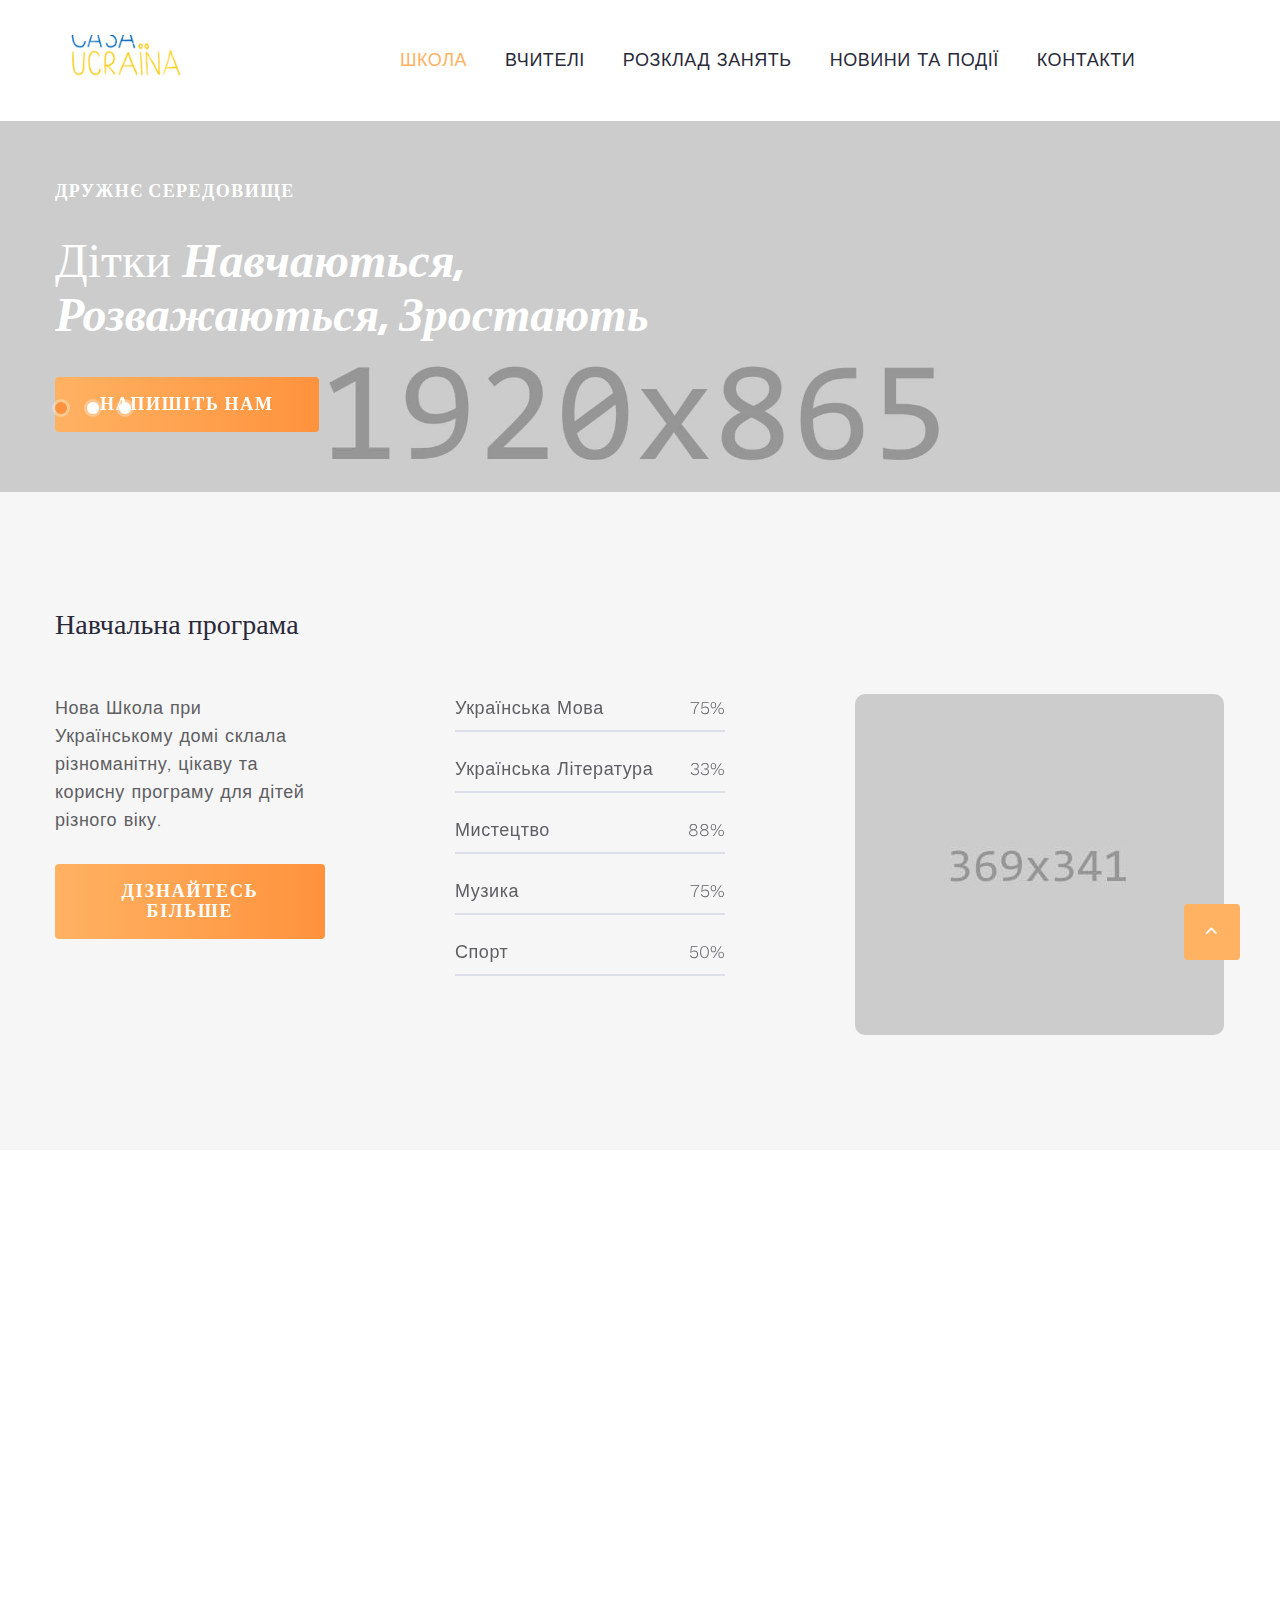
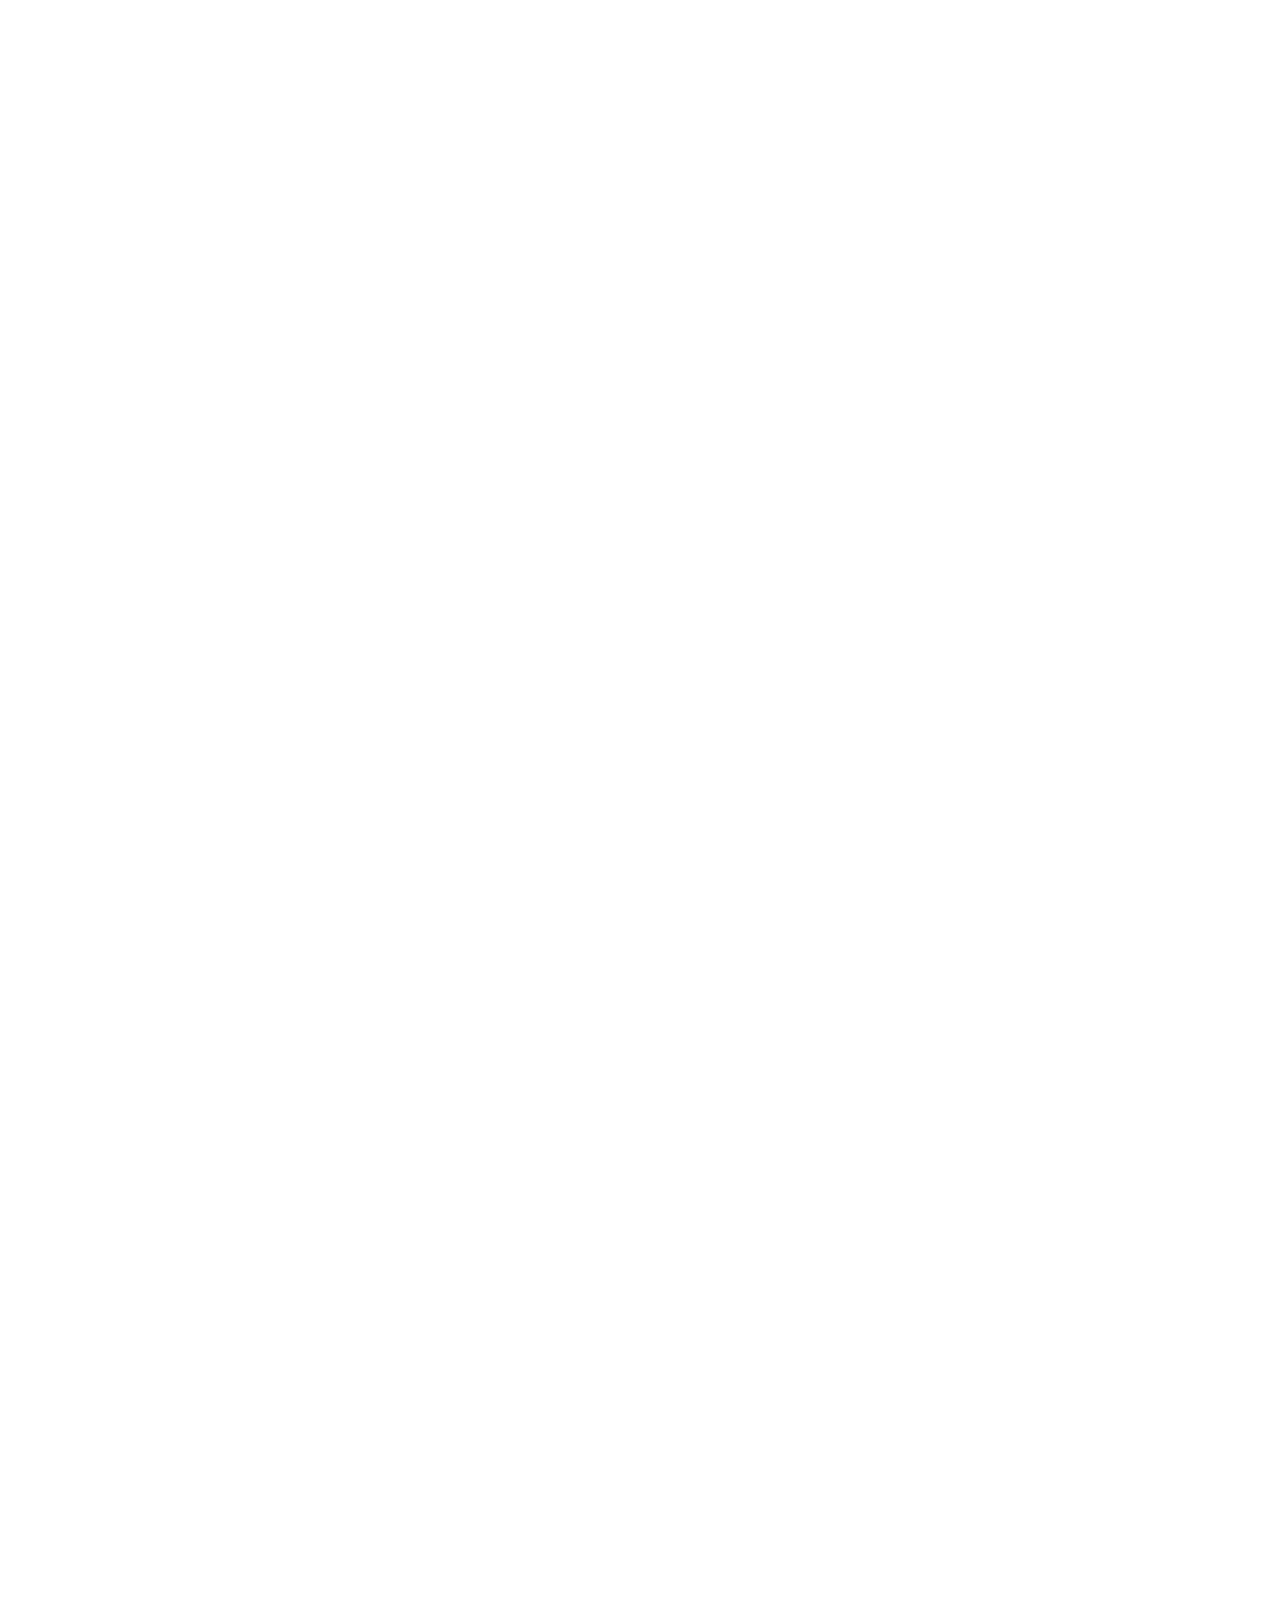
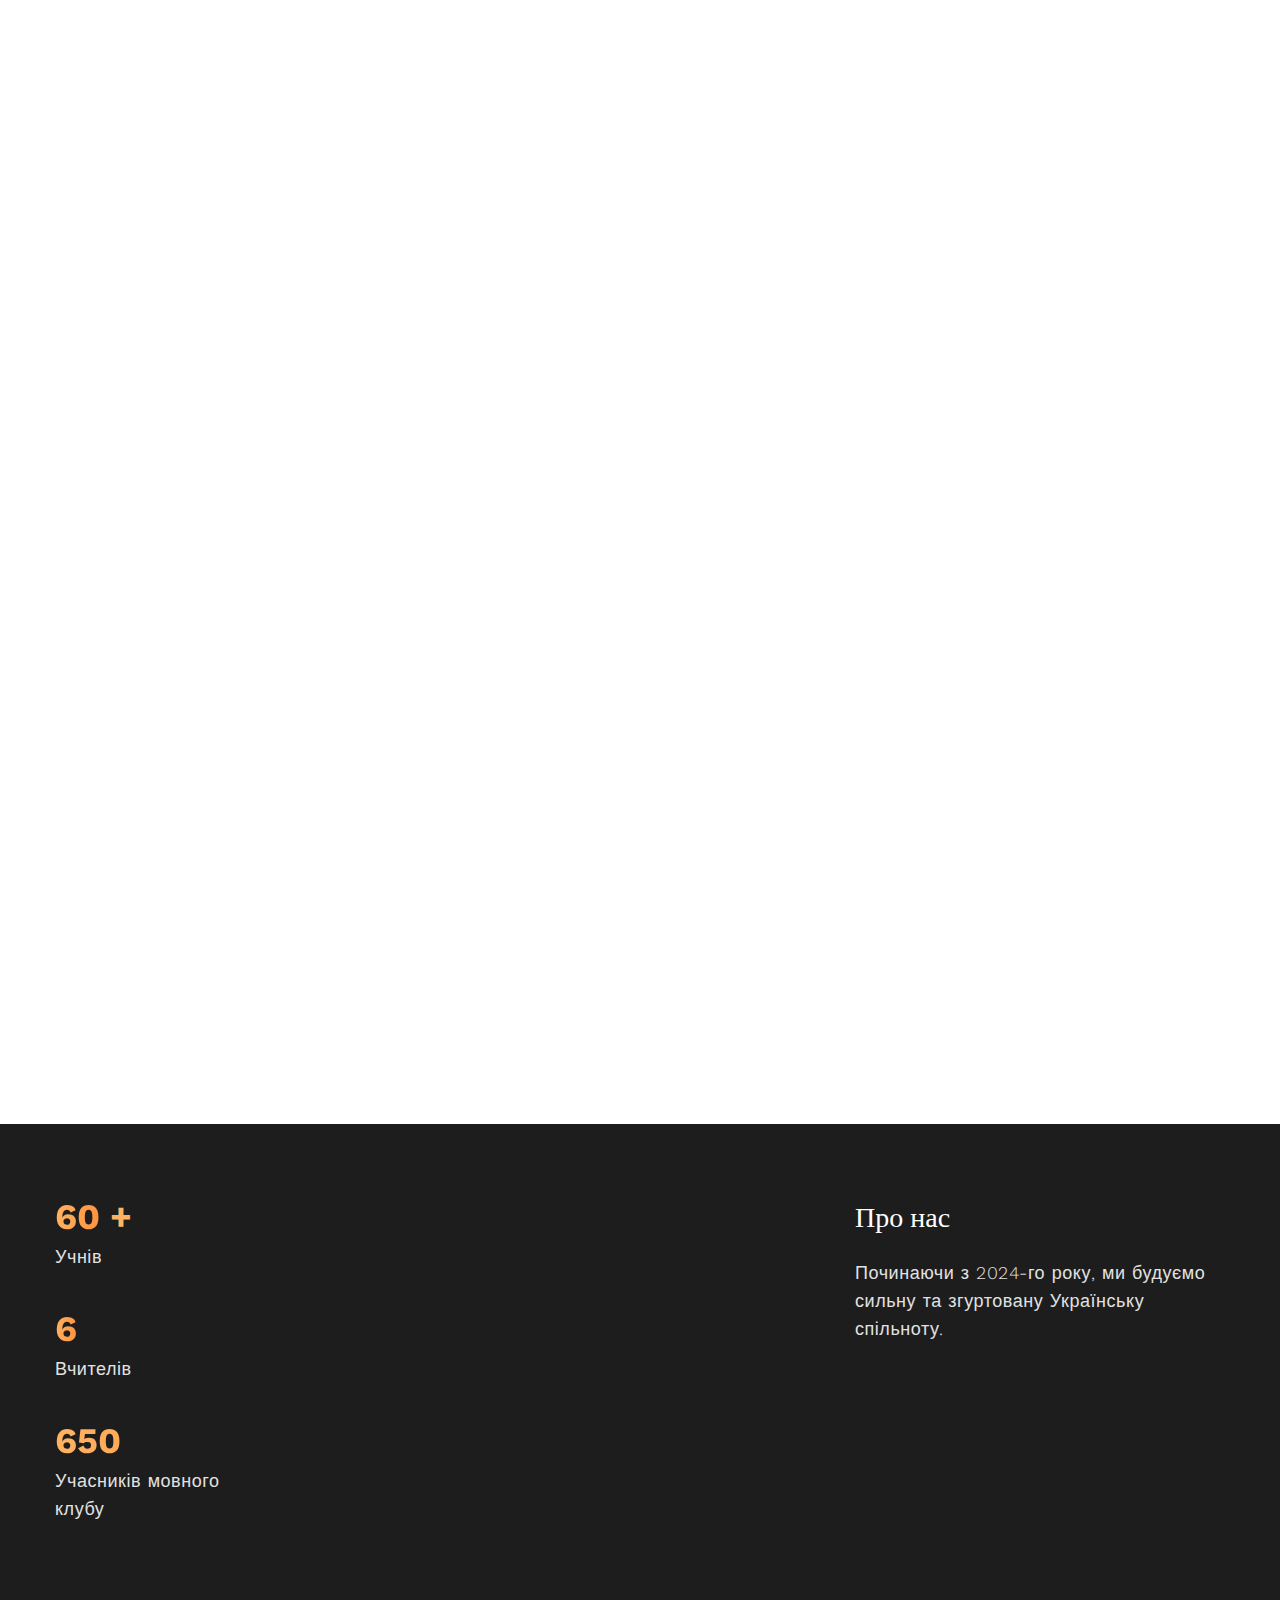
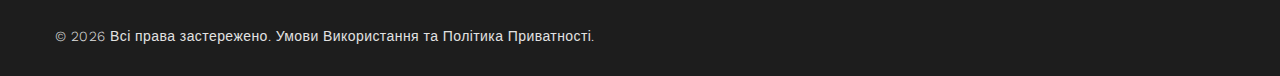
==== commit 0a0b9bef: "Add first real teachers to home page." ====
--- a/index.html
+++ b/index.html
@@ -226,50 +226,46 @@
           <div class="row row-30 row-md-50 row-xl-70">
             <div class="col-sm-6 col-lg-4 wow fadeIn">
               <div class="post-minimal">
-                <figure class="post-minimal-media"><a href="#"><img class="post-minimal-image" src="images/grid-gallery-1-370x260.jpg" alt="" width="370" height="260"/></a></figure>
-                <div class="post-minimal-meta">
-                  <ul class="list-inline">
-                    <li class="list-inline-item">Поважний Вчитель: </li>
-                    <li class="list-inline-itema"><a href="#">Михайло Грушевський</a></li>
-                  </ul>
-                </div>
-                <h4 class="post-minimal-title"><a href="#">Історія України</a></h4>
+                <figure class="post-minimal-media"><a href="teachers.html#bidzilia-halyna"><img class="post-minimal-image" src="images/teachers/bidzilia_halyna.jpeg" alt="" width="370" height="260"/></a></figure>
+                <div class="post-minimal-meta">
+                  <ul class="list-inline">
+                    <li class="list-inline-item">Учителька Української Мови та Літератури</li>
+                    <li class="list-inline-itema"><a href="teachers.html#bidzilia-halyna">Бідзіля Галина Михайлівна</a></li>
+                  </ul>
+                </div>
               </div>
             </div>
             <div class="col-sm-6 col-lg-4 wow fadeIn" data-wow-delay=".2s">
               <div class="post-minimal">
-                <figure class="post-minimal-media"><a href="#"><img class="post-minimal-image" src="images/grid-gallery-1-370x260.jpg" alt="" width="370" height="260"/></a></figure>
-                <div class="post-minimal-meta">
-                  <ul class="list-inline">
-                    <li class="list-inline-item">Вчителька: </li>
-                    <li class="list-inline-itema"><a href="#">Леся Українка</a></li>
-                  </ul>
-                </div>
-                <h4 class="post-minimal-title"><a href="#">Українська Література</a></h4>
+                <figure class="post-minimal-media"><a href="teachers.html#oksana-tyutyunyk"><img class="post-minimal-image" src="images/teachers/oksana_tyutyunyk.jpeg" alt="" width="370" height="260"/></a></figure>
+                <div class="post-minimal-meta">
+                  <ul class="list-inline">
+                    <li class="list-inline-item">Викладач Музичного Мистецтва</li>
+                    <li class="list-inline-itema"><a href="teachers.html#oksana-tyutyunyk">Оксана Тютюник</a></li>
+                  </ul>
+                </div>
               </div>
             </div>
             <div class="col-sm-6 col-lg-4 wow fadeIn" data-wow-delay=".2s">
               <div class="post-minimal">
-                <figure class="post-minimal-media"><a href="#"><img class="post-minimal-image" src="images/grid-gallery-1-370x260.jpg" alt="" width="370" height="260"/></a></figure>
-                <div class="post-minimal-meta">
-                  <ul class="list-inline">
-                    <li class="list-inline-item">Вчителька, лауреат премії Філдса: </li>
-                    <li class="list-inline-itema"><a href="#">Вязовська Марина</a></li>
-                  </ul>
-                </div>
-                <h4 class="post-minimal-title"><a href="#">Математика</a></h4>
+                <figure class="post-minimal-media"><a href="teachers.html#vasyl-pyrih"><img class="post-minimal-image" src="images/teachers/vasyl_pyrih.jpeg" alt="" width="370" height="260"/></a></figure>
+                <div class="post-minimal-meta">
+                  <ul class="list-inline">
+                    <li class="list-inline-item">Куратор інтерактивного курсу з розвитку української мови для підлітків</li>
+                    <li class="list-inline-itema"><a href="teachers.html#vasyl-pyrih">Василь Пиріг</a></li>
+                  </ul>
+                </div>
               </div>
             </div>
             <div class="col-sm-6 col-lg-4 wow fadeIn" data-wow-delay=".4s">
               <div class="post-minimal">
-                <figure class="post-minimal-media"><a href="#"><img class="post-minimal-image" src="images/grid-gallery-1-370x260.jpg" alt="" width="370" height="260"/></a></figure>
-                <div class="post-minimal-meta">
-                  <ul class="list-inline">
-                    <li class="list-inline-item">Вчитель: </li>
-                    <li class="list-inline-itema"><a href="#">Микола Лисенко</a></li>
-                  </ul>
-                </div>
-                <h4 class="post-minimal-title"><a href="#">Музика</a></h4>
+                <figure class="post-minimal-media"><a href="teachers.html#oksana-pidpaliyuk"><img class="post-minimal-image" src="images/teachers/oksana_pidpaliyuk.jpeg" alt="" width="370" height="260"/></a></figure>
+                <div class="post-minimal-meta">
+                  <ul class="list-inline">
+                    <li class="list-inline-item">Вихователь молодшої групи 3-5 років. Вчитель Лего.</li>
+                    <li class="list-inline-itema"><a href="teachers.html#oksana-pidpaliyuk">Оксана Підпалюк</a></li>
+                  </ul>
+                </div>
               </div>
             </div>
           </div>
--- a/css/style.css
+++ b/css/style.css
@@ -1,4 +1,8 @@
 @charset "UTF-8";
+a {
+	scroll-margin-top: 70px;
+}
+
 a:focus,
 button:focus {
 	outline: none !important;
@@ -10102,7 +10106,7 @@
 
 @media (min-width: 768px) {
 	.swiper-slider-1 {
-		min-height: 52.60417vw;
+		min-height: 29vw;
 	}
 	.swiper-slider-1 .swiper-pagination {
 		bottom: 35px;
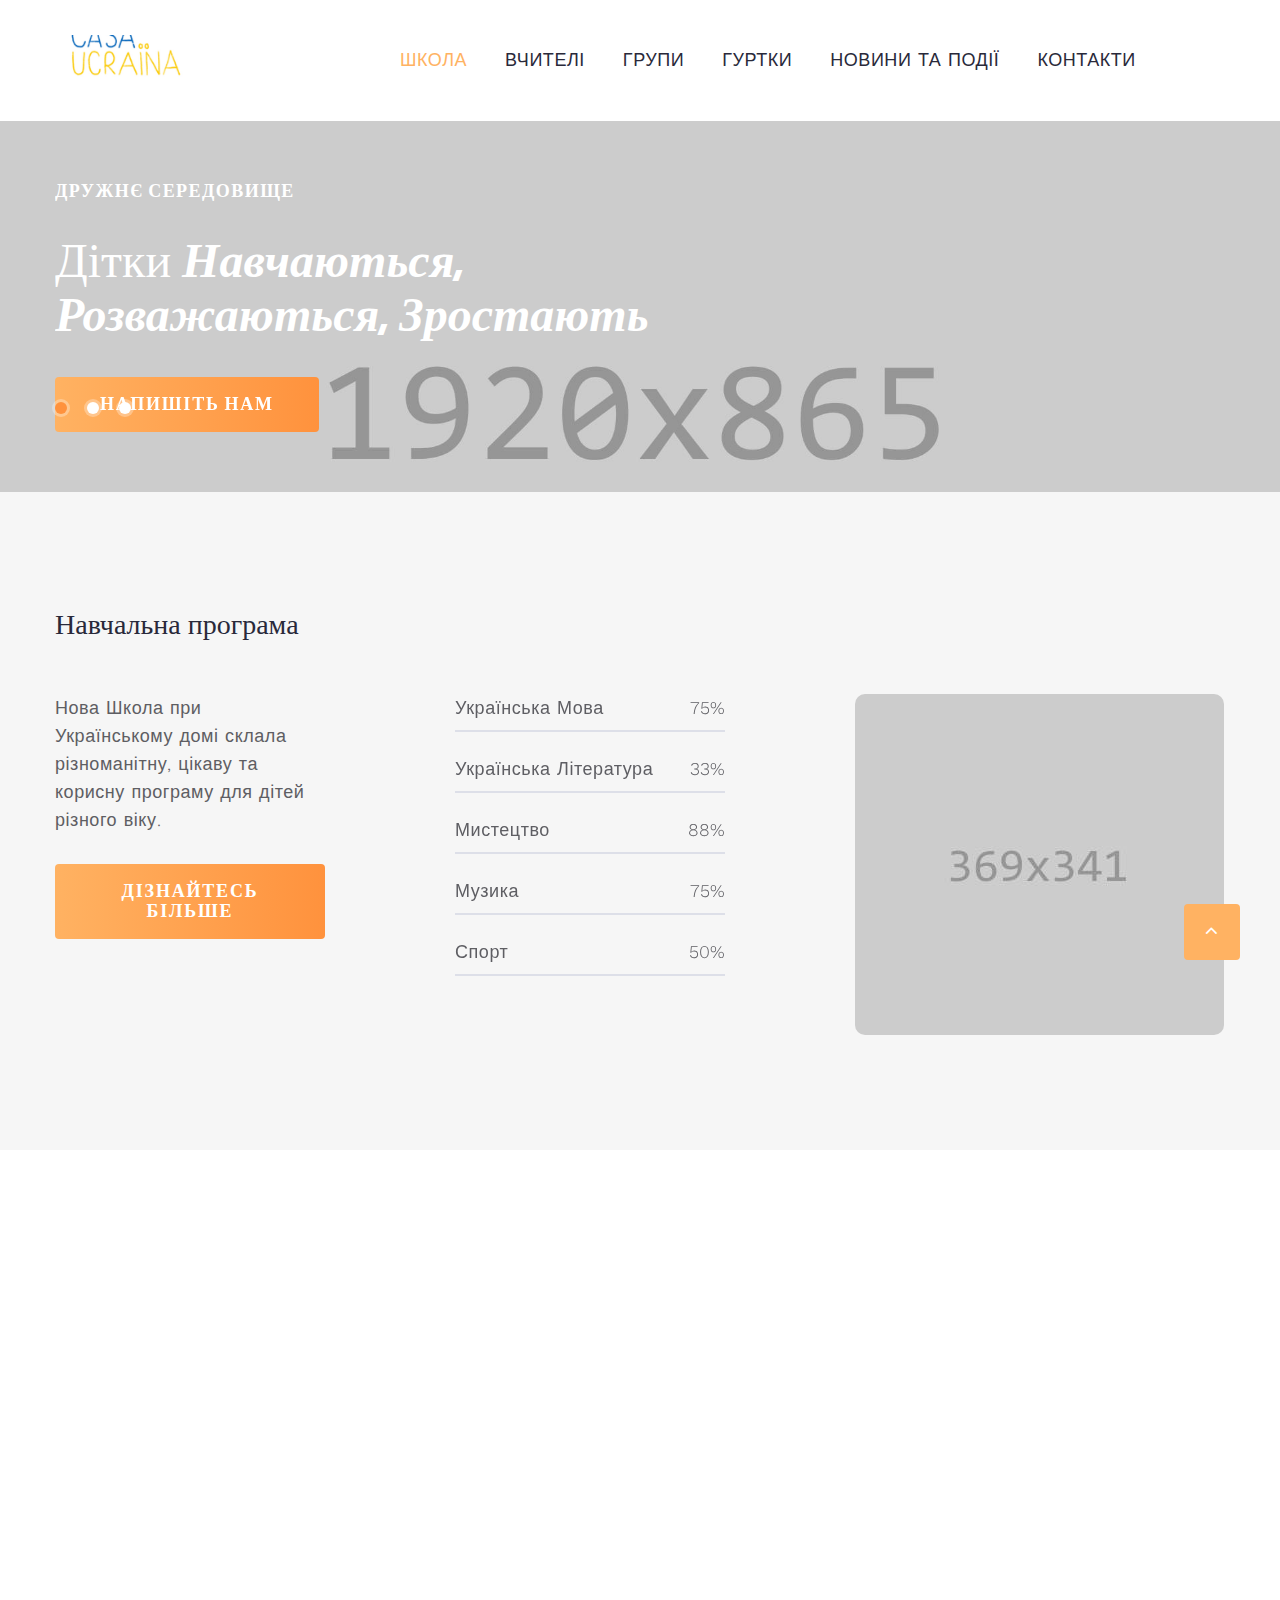
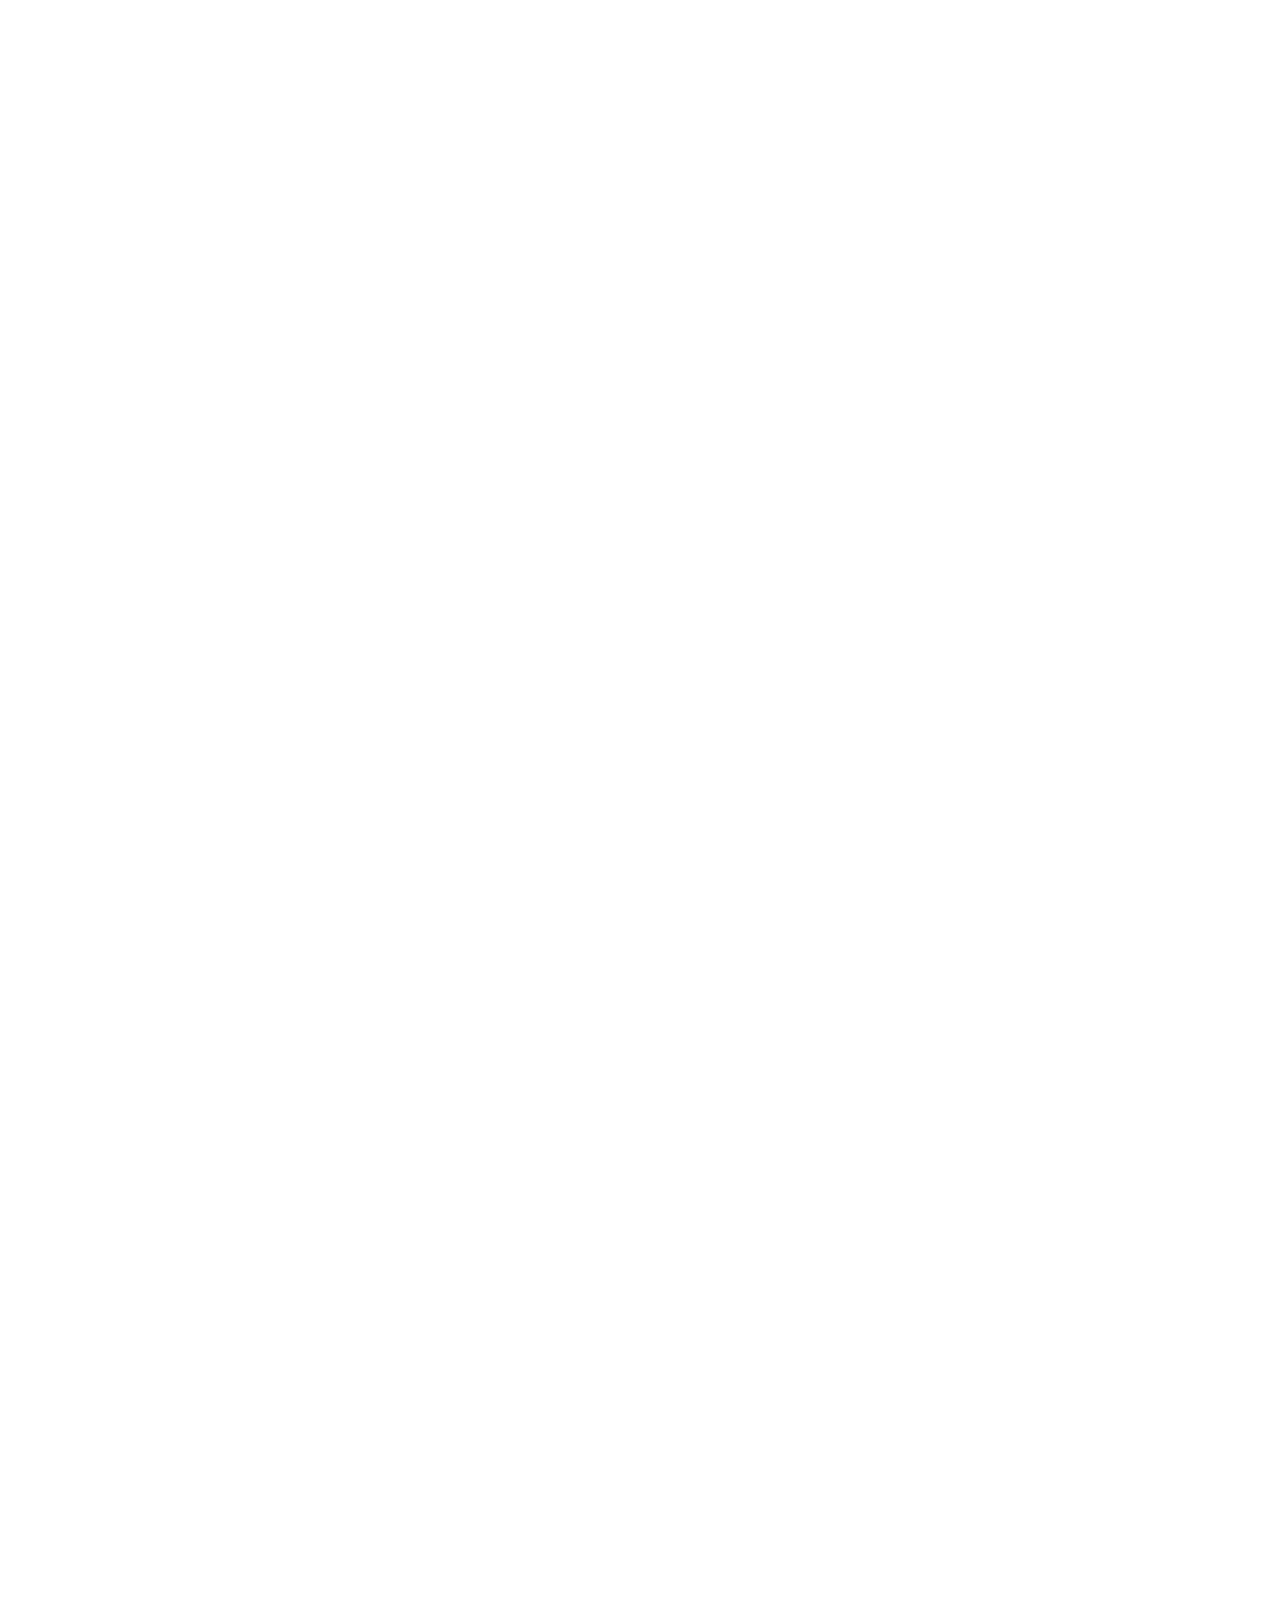
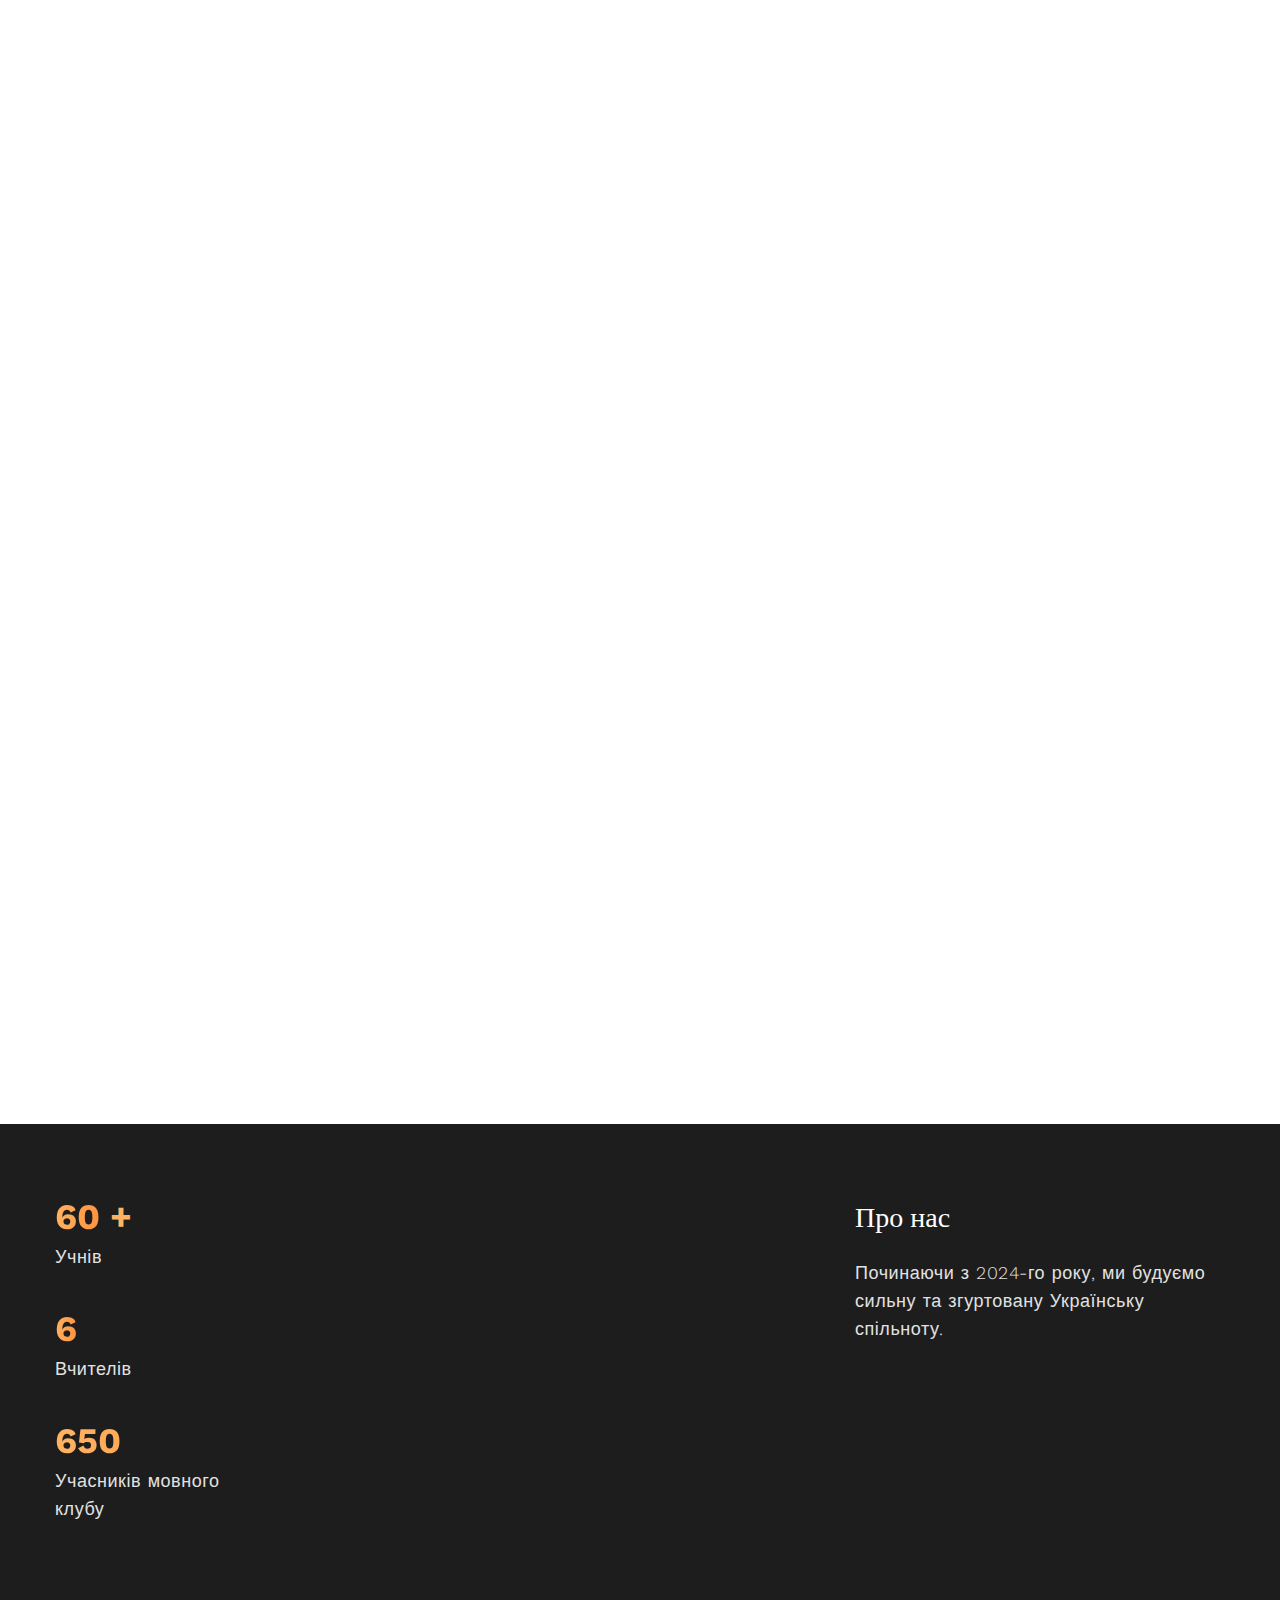
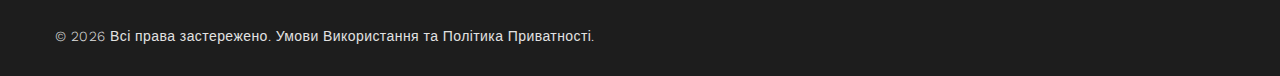
==== commit b05b4ba5: "Add groups, circles pages to the navigation bar." ====
--- a/index.html
+++ b/index.html
@@ -45,7 +45,9 @@
                     </li>
                     <li class="rd-nav-item"><a class="rd-nav-link" href="teachers.html">Вчителі</a>
                     </li>
-                    <li class="rd-nav-item"><a class="rd-nav-link" href="schedule.html">Розклад Занять</a>
+                    <li class="rd-nav-item"><a class="rd-nav-link" href="groups.html">Групи</a>
+                    </li>
+                    <li class="rd-nav-item"><a class="rd-nav-link" href="circles.html">Гуртки</a>
                     </li>
                     <li class="rd-nav-item"><a class="rd-nav-link" href="news.html">Новини та Події</a>
                     </li>
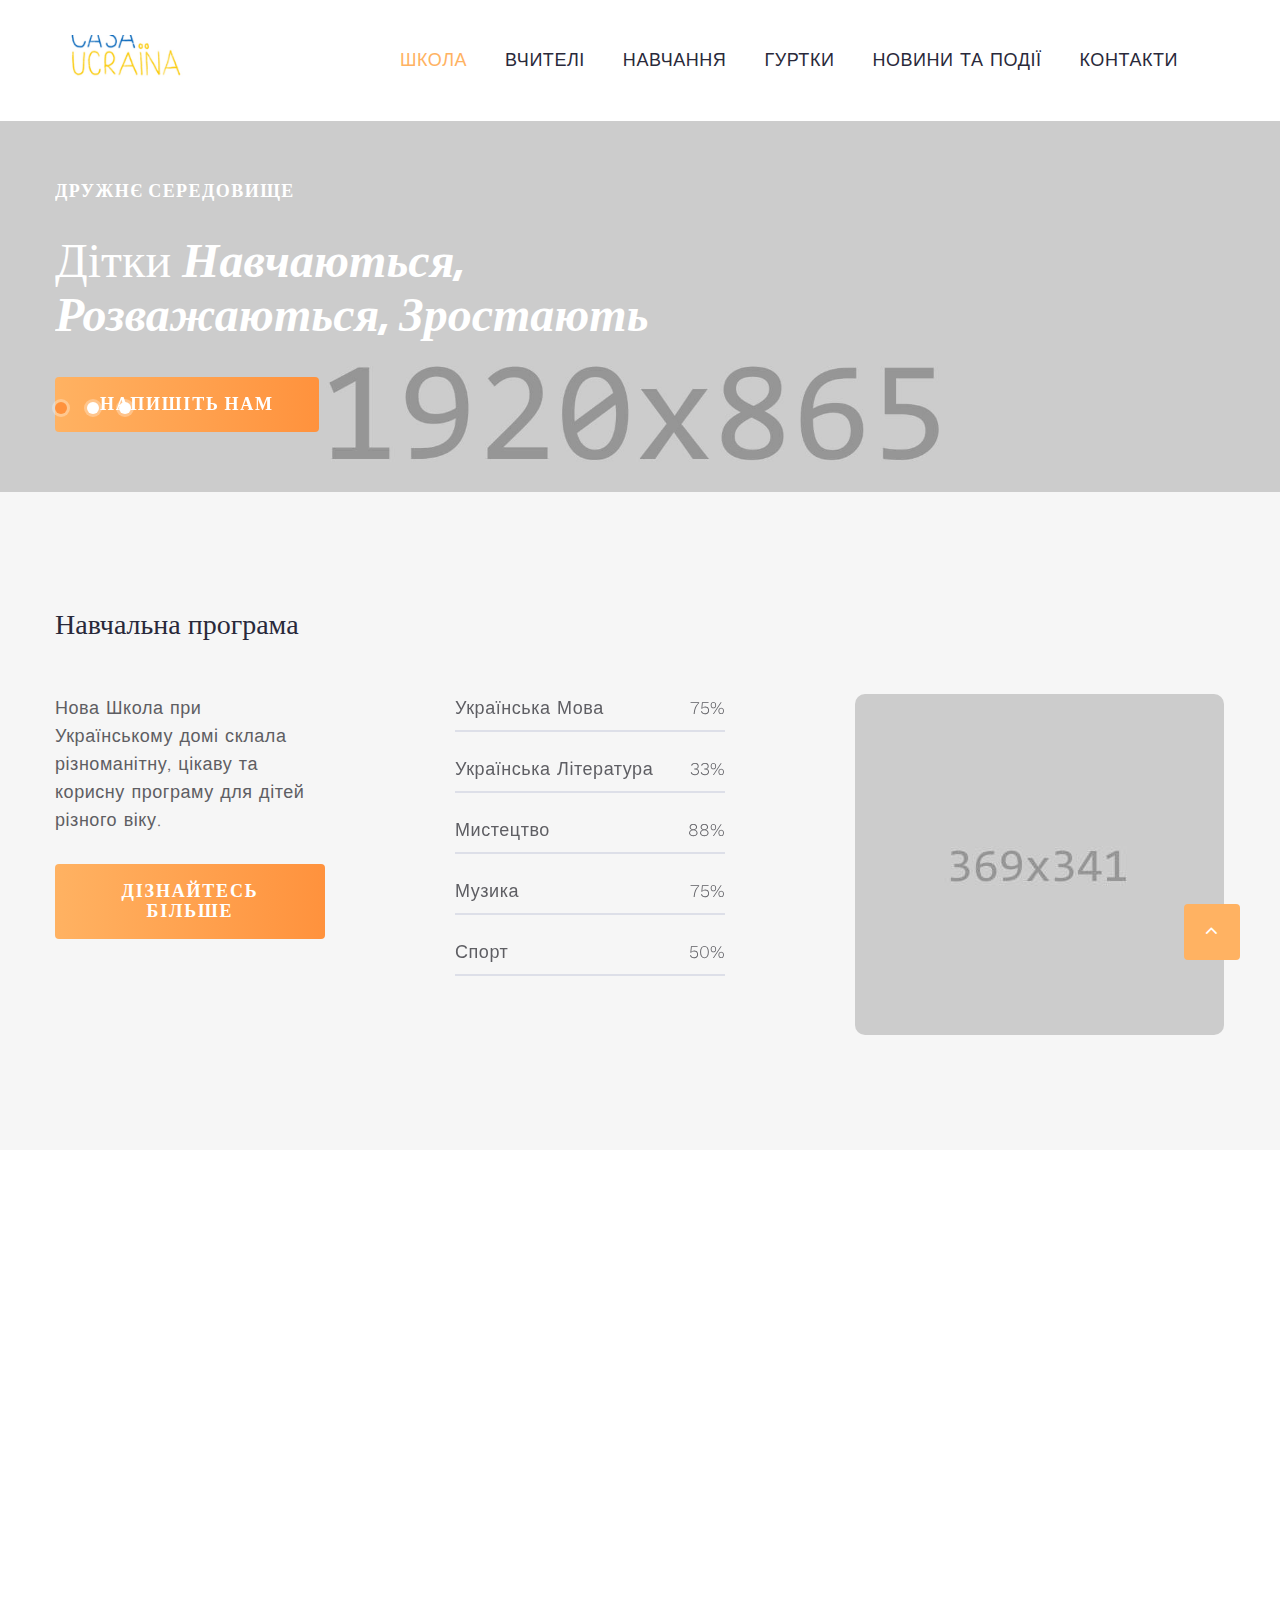
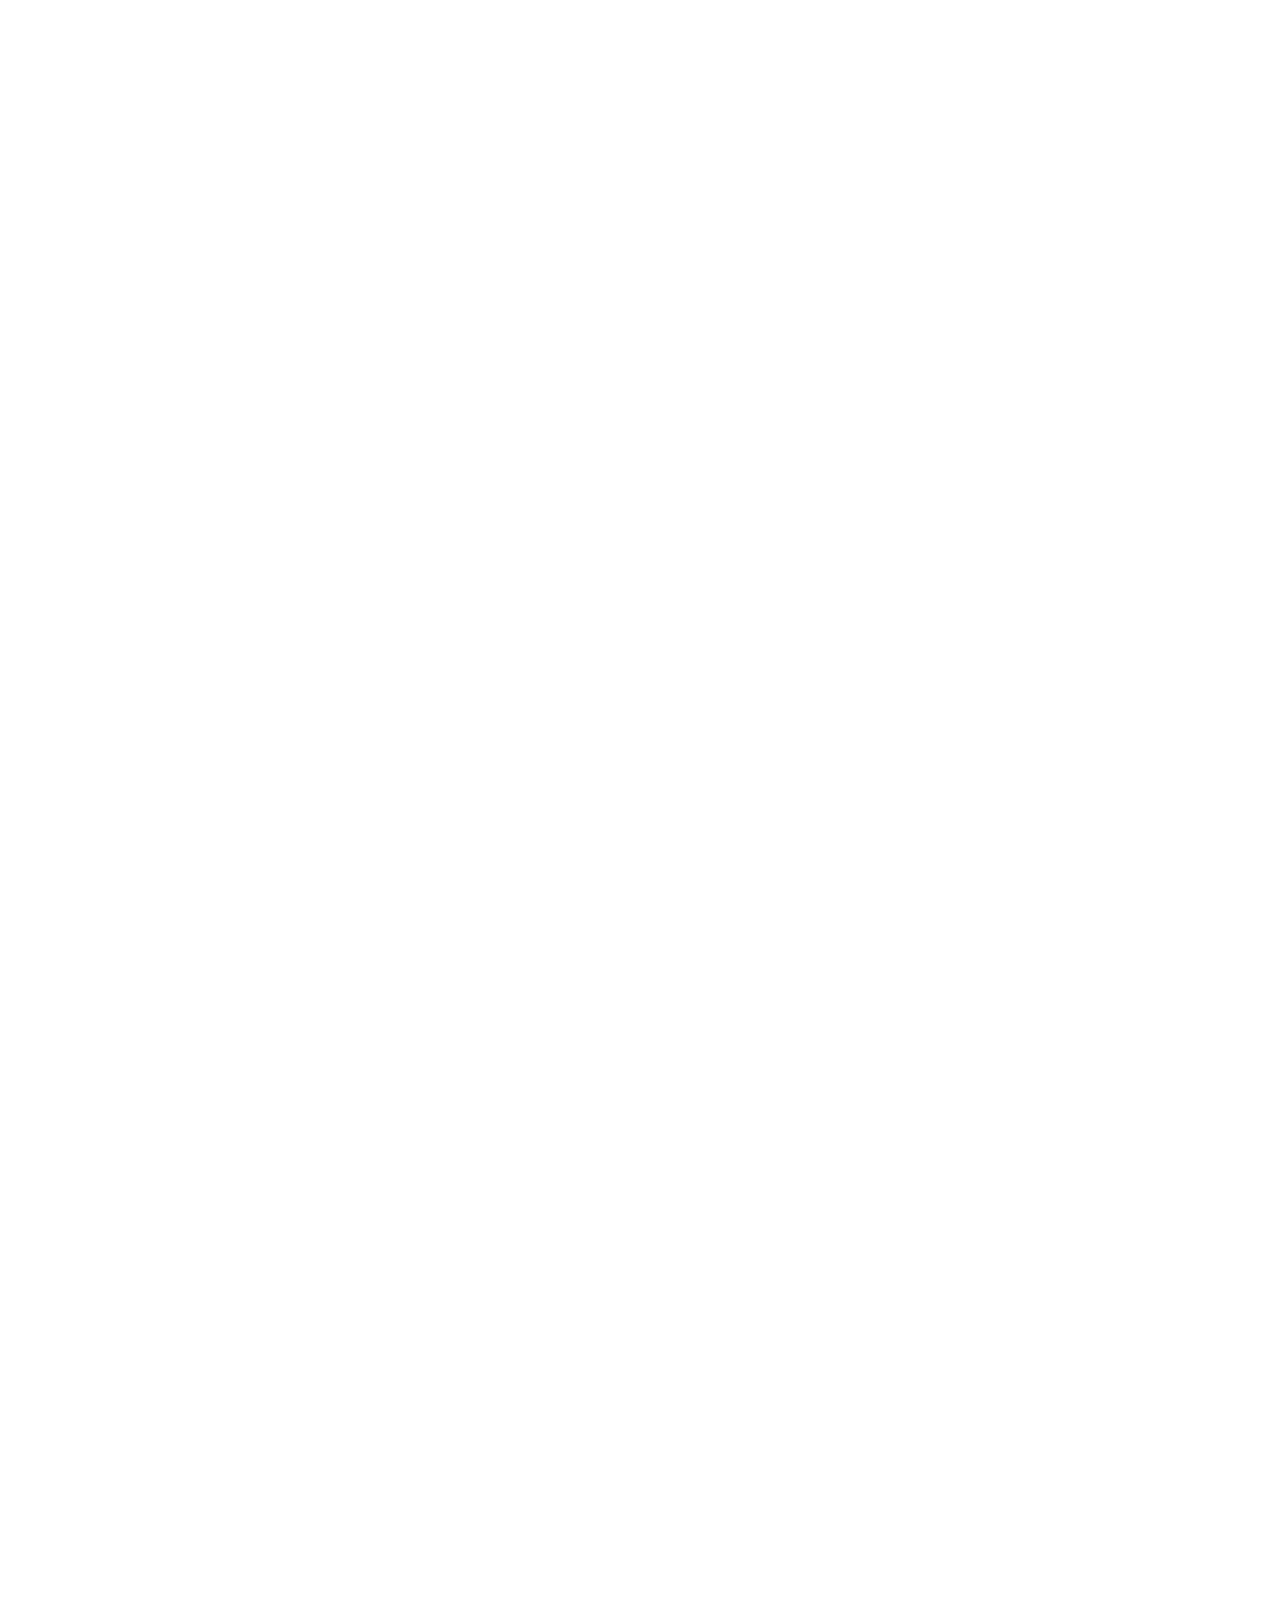
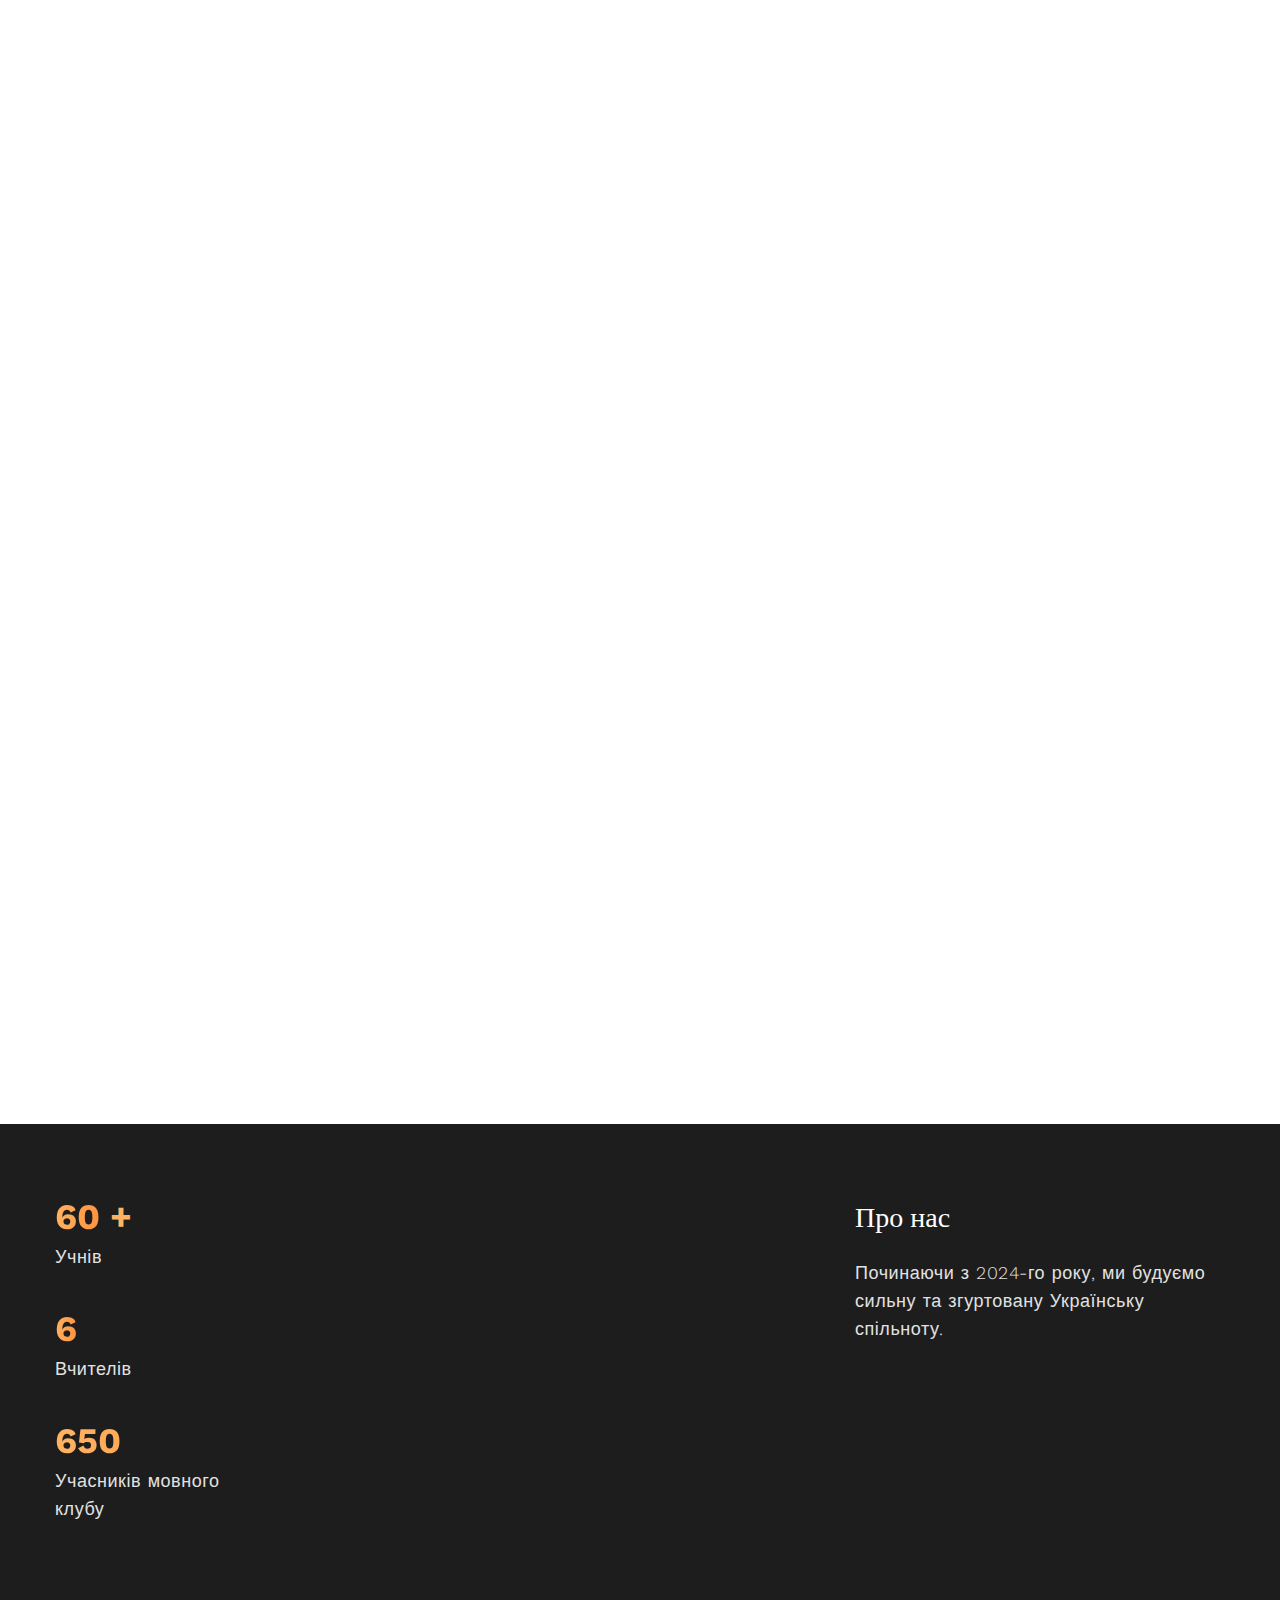
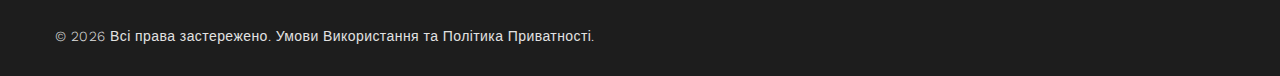
==== commit 966d0b16: "Add learning page." ====
--- a/index.html
+++ b/index.html
@@ -45,7 +45,7 @@
                     </li>
                     <li class="rd-nav-item"><a class="rd-nav-link" href="teachers.html">Вчителі</a>
                     </li>
-                    <li class="rd-nav-item"><a class="rd-nav-link" href="groups.html">Групи</a>
+                    <li class="rd-nav-item"><a class="rd-nav-link" href="learning.html">Навчання</a>
                     </li>
                     <li class="rd-nav-item"><a class="rd-nav-link" href="circles.html">Гуртки</a>
                     </li>
@@ -184,26 +184,26 @@
           <div class="row row-30 row-md-50 row-xl-70">
             <div class="col-sm-6 col-lg-4 wow fadeIn">
               <div class="post-minimal">
-                <figure class="post-minimal-media"><a href="#"><img class="post-minimal-image" src="images/grid-gallery-1-370x260.jpg" alt="" width="370" height="260"/></a></figure>
+                <figure class="post-minimal-media"><a href="learning.html#three-five"><img class="post-minimal-image" src="images/grid-gallery-1-370x260.jpg" alt="" width="370" height="260"/></a></figure>
                 <div class="post-minimal-meta">
                   <ul class="list-inline">
                     <li class="list-inline-item">Вчитель: </li>
                     <li class="list-inline-itema"><a href="#">Михайло Грушевський</a></li>
                   </ul>
                 </div>
-                <h4 class="post-minimal-title"><a href="#">Насіннячка (3-5 років)</a></h4>
+                <h4 class="post-minimal-title"><a href="learning.html#three-five">Насіннячка (3-5 років)</a></h4>
               </div>
             </div>
             <div class="col-sm-6 col-lg-4 wow fadeIn" data-wow-delay=".2s">
               <div class="post-minimal">
-                <figure class="post-minimal-media"><a href="#"><img class="post-minimal-image" src="images/grid-gallery-1-370x260.jpg" alt="" width="370" height="260"/></a></figure>
+                <figure class="post-minimal-media"><a href="learning.html#five-seven"><img class="post-minimal-image" src="images/grid-gallery-1-370x260.jpg" alt="" width="370" height="260"/></a></figure>
                 <div class="post-minimal-meta">
                   <ul class="list-inline">
                     <li class="list-inline-item">Вчителька: </li>
                     <li class="list-inline-itema"><a href="#">Леся Українка</a></li>
                   </ul>
                 </div>
-                <h4 class="post-minimal-title"><a href="#">Дітки (5-7 років)</a></h4>
+                <h4 class="post-minimal-title"><a href="learning.html#five-seven">Дітки (5-7 років)</a></h4>
               </div>
             </div>
             <div class="col-sm-6 col-lg-4 wow fadeIn" data-wow-delay=".4s">
@@ -270,6 +270,19 @@
                 </div>
               </div>
             </div>
+            <div class="col-sm-6 col-lg-4 wow fadeIn" data-wow-delay=".4s">
+              <div class="post-minimal">
+                <figure class="post-minimal-media"><a href="#"><img class="post-minimal-image" src="images/grid-gallery-1-370x260.jpg" alt="" width="370" height="260"/></a></figure>
+                <div class="post-minimal-meta">
+                  <ul class="list-inline">
+                    <li class="list-inline-item">Вчителька: </li>
+                    <li class="list-inline-itema"><a href="#">Леся Українка</a></li>
+                  </ul>
+                </div>
+                <h4 class="post-minimal-title"><a href="#">Українська Література</a></h4>
+              </div>
+            </div>
+  
           </div>
         </div>
       </section>
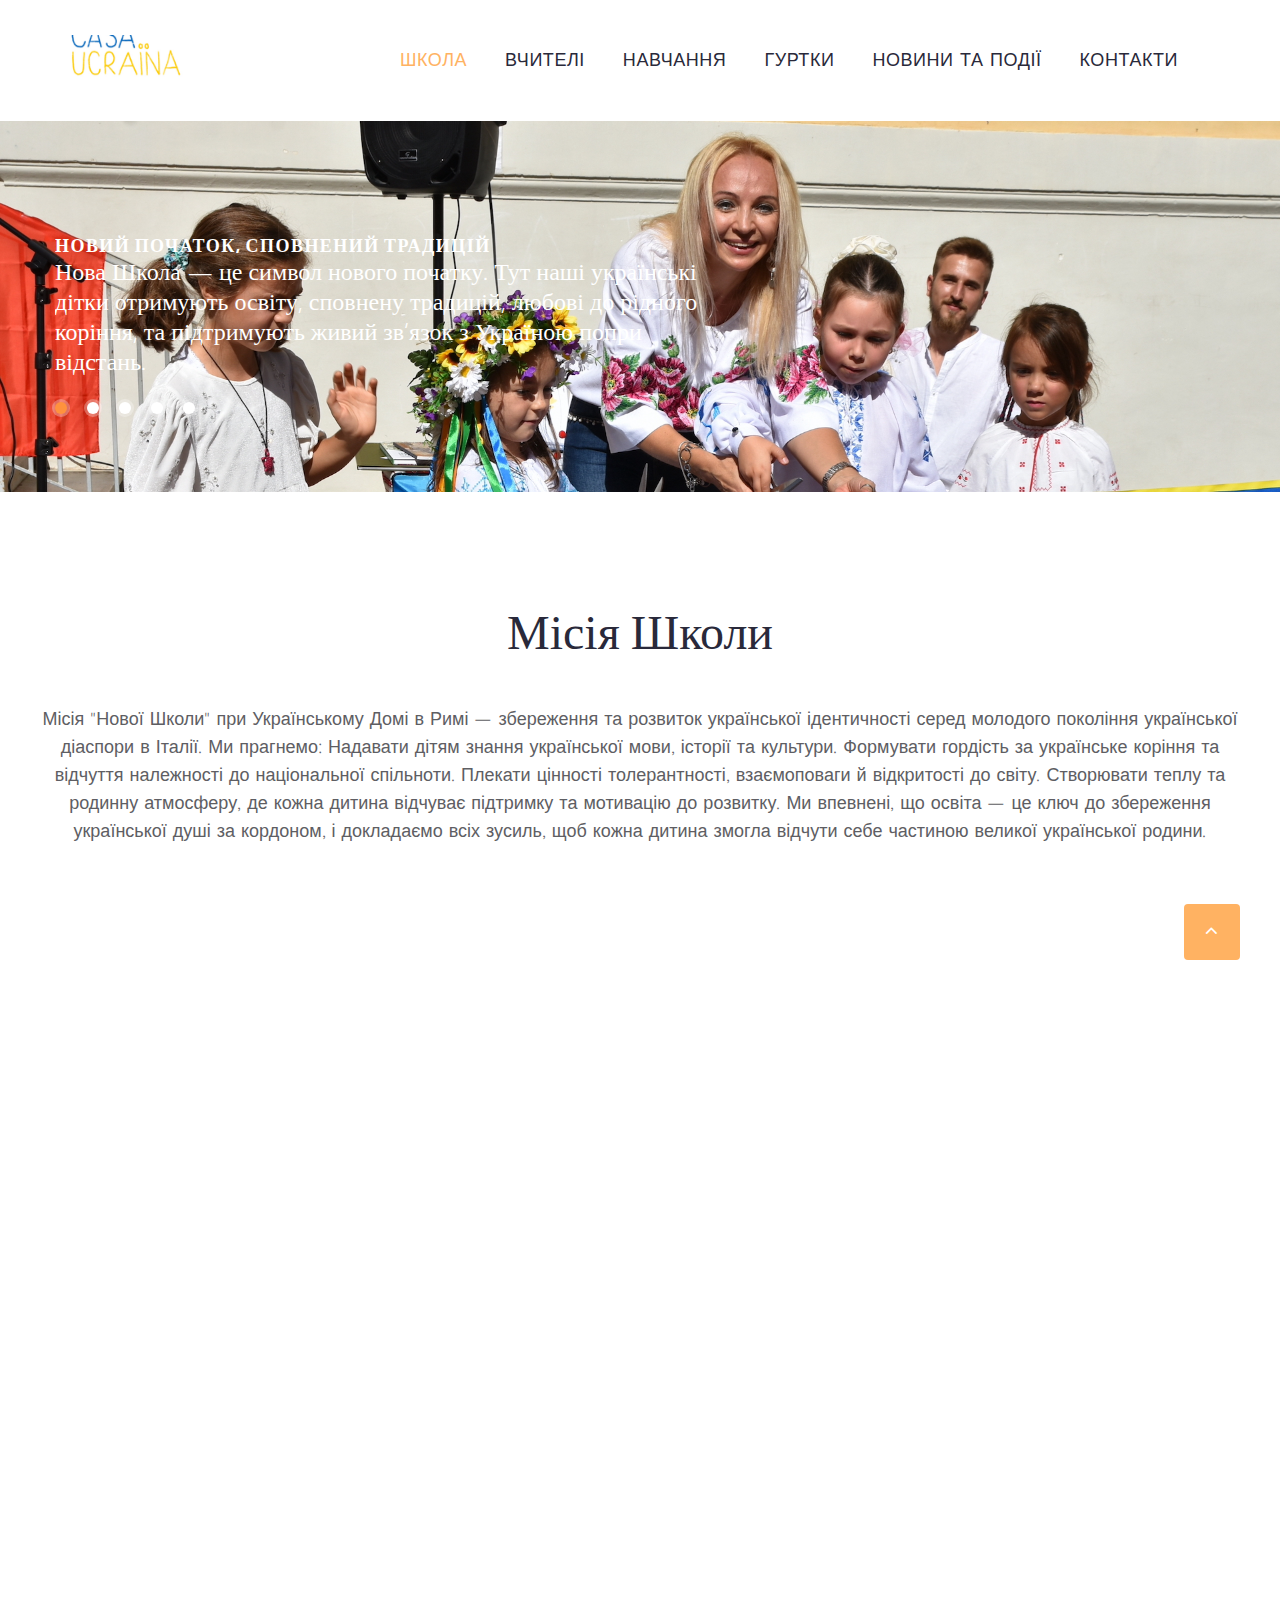
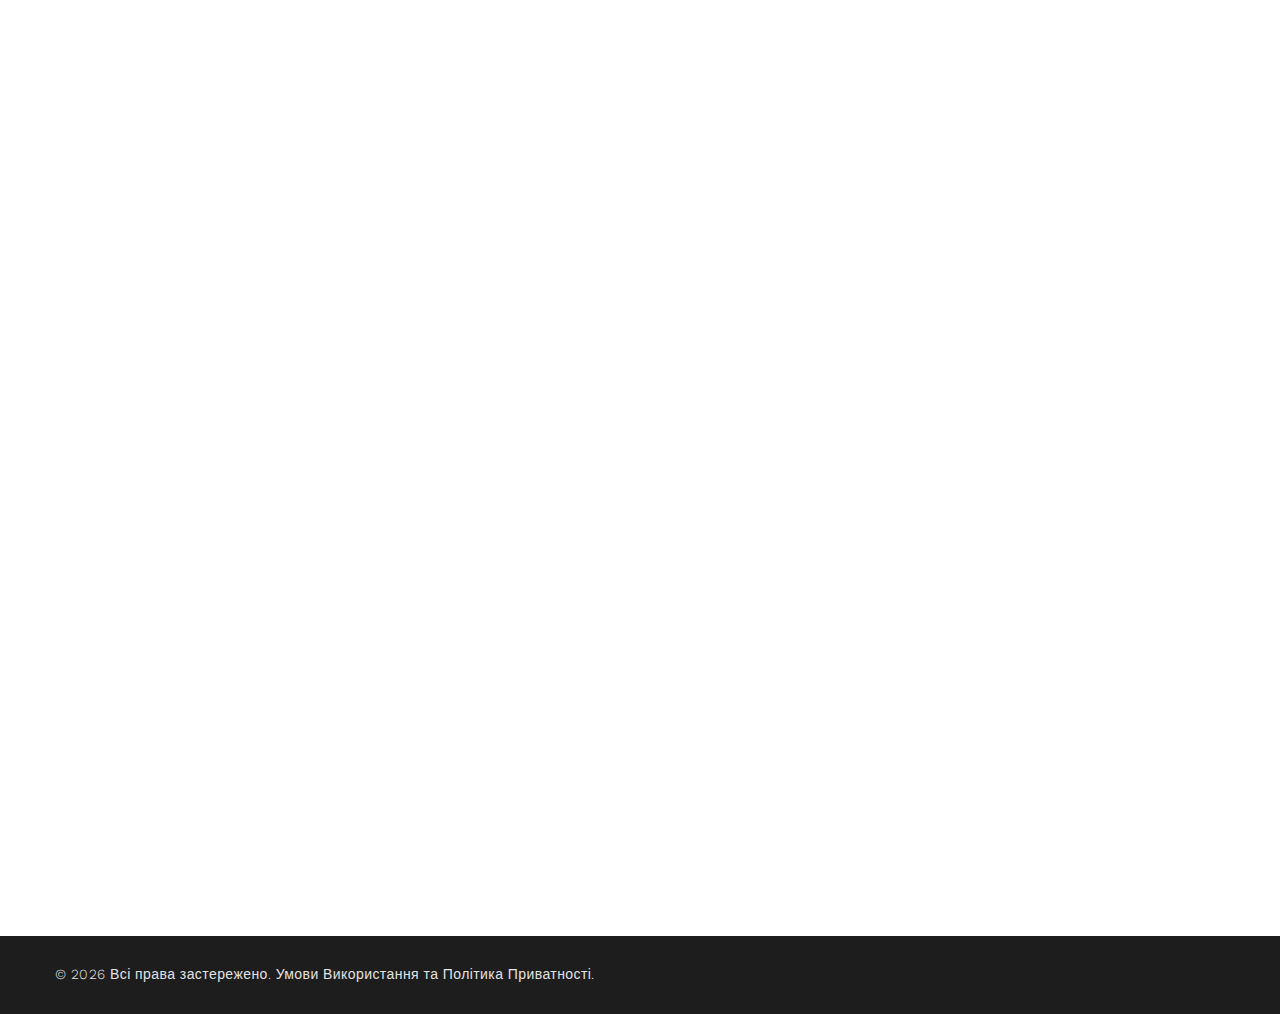
==== commit df66a50f: "Update home page content and images." ====
--- a/index.html
+++ b/index.html
@@ -64,48 +64,70 @@
         <!-- Swiper-->
         <div class="swiper-container swiper-slider swiper-slider-1" data-loop="false" data-autoplay="5000" data-simulate-touch="false">
           <div class="swiper-wrapper">
-            <div class="swiper-slide" data-slide-bg="images/swiper-slide-1.jpg">
-              <div class="swiper-slide-caption context-dark">
-                <div class="container">
-                  <div class="row">
-                    <div class="col-md-10 col-lg-7">
-                      <div class="box-animation">
-                        <h6 data-caption-animate="slideInLeft" data-caption-delay="150">Дружнє Середовище</h6>
-                        <h2 data-caption-animate="slideInLeft" data-caption-delay="300">Дітки <span class="text-italic font-weight-bold">Навчаються, Розважаються, Зростають</span>
-                        </h2>
-                        <div class="button-block" data-caption-animate="fadeInUp" data-caption-delay="450"><a class="button button-primary-gradient" href="#"><span>Напишіть нам</span></a></div>
-                      </div>
-                    </div>
-                  </div>
-                </div>
-              </div>
-            </div>
-            <div class="swiper-slide" data-slide-bg="images/swiper-slide-1.jpg">
-              <div class="swiper-slide-caption context-dark">
-                <div class="container">
-                  <div class="row">
-                    <div class="col-md-10 col-lg-7">
-                      <div class="box-animation">
-                        <h6 data-caption-animate="slideInLeft" data-caption-delay="150">Різноманітна розвиваюча програма</h6>
-                        <h2 data-caption-animate="slideInLeft" data-caption-delay="300">Дітки <span class="text-italic font-weight-bold">Навчаються, Розважаються, Зростають</span>
-                        </h2>
-                        <div class="button-block" data-caption-animate="fadeInUp" data-caption-delay="450"><a class="button button-primary-gradient" href="#"><span>Напишіть нам</span></a></div>
-                      </div>
-                    </div>
-                  </div>
-                </div>
-              </div>
-            </div>
-            <div class="swiper-slide" data-slide-bg="images/swiper-slide-1.jpg">
-              <div class="swiper-slide-caption context-dark">
-                <div class="container">
-                  <div class="row">
-                    <div class="col-md-10 col-lg-7">
-                      <div class="box-animation">
-                        <h6 data-caption-animate="slideInLeft" data-caption-delay="150">Кваліфіковані Викладачі</h6>
-                        <h2 data-caption-animate="slideInLeft" data-caption-delay="300">Дипломовані спеціалісти <span class="text-italic font-weight-bold">подбають про Вашу дитину</span>
-                        </h2>
-                        <div class="button-block" data-caption-animate="fadeInUp" data-caption-delay="450"><a class="button button-primary-gradient" href="#"><span>Напишіть нам</span></a></div>
+            <div class="swiper-slide" data-slide-bg="images/slider/index-slide-1.jpeg">
+              <div class="swiper-slide-caption context-dark">
+                <div class="container">
+                  <div class="row">
+                    <div class="col-md-10 col-lg-7">
+                      <div class="box-animation">
+                        <h6 data-caption-animate="slideInLeft" data-caption-delay="150">Новий початок, сповнений традицій</h6>
+                        <h4 data-caption-animate="slideInLeft" data-caption-delay="300">Нова Школа — це символ нового початку. Тут наші українські дітки отримують освіту, сповнену традицій, любові до рідного коріння, та підтримують живий зв’язок з Україною попри відстань.</h4>
+                      </div>
+                    </div>
+                  </div>
+                </div>
+              </div>
+            </div>
+            <div class="swiper-slide" data-slide-bg="images/slider/index-slide-2.jpeg">
+              <div class="swiper-slide-caption context-dark">
+                <div class="container">
+                  <div class="row">
+                    <div class="col-md-10 col-lg-7">
+                      <div class="box-animation">
+                        <h6 data-caption-animate="slideInLeft" data-caption-delay="150">Єдність у кожному слові</h6>
+                        <h4 data-caption-animate="slideInLeft" data-caption-delay="300">У стінах нашої школи оживає зв’язок з рідними традиціями. Наші дітки пізнають силу рідного слова та радість єднання.</h4>
+                      </div>
+                    </div>
+                  </div>
+                </div>
+              </div>
+            </div>
+            <div class="swiper-slide" data-slide-bg="images/slider/index-slide-1.jpeg">
+              <div class="swiper-slide-caption context-dark">
+                <div class="container">
+                  <div class="row">
+                    <div class="col-md-10 col-lg-7">
+                      <div class="box-animation">
+                        <h6 data-caption-animate="slideInLeft" data-caption-delay="150">Мова, що надихає</h6>
+                        <h4 data-caption-animate="slideInLeft" data-caption-delay="300">Перші кроки до знань починаються з рідної мови. Вивчати солов’їну разом з нами легко та цікаво.</h4>
+                      </div>
+                    </div>
+                  </div>
+                </div>
+              </div>
+            </div>
+            <div class="swiper-slide" data-slide-bg="images/slider/index-slide-2.jpeg">
+              <div class="swiper-slide-caption context-dark">
+                <div class="container">
+                  <div class="row">
+                    <div class="col-md-10 col-lg-7">
+                      <div class="box-animation">
+                        <h6 data-caption-animate="slideInLeft" data-caption-delay="150">Кроки до знань і гордості</h6>
+                        <h4 data-caption-animate="slideInLeft" data-caption-delay="300">Кожна сторінка прочитаного, кожне слово — це новий крок до знань, впевненості та любові до рідного коріння.</h4>
+                      </div>
+                    </div>
+                  </div>
+                </div>
+              </div>
+            </div>
+            <div class="swiper-slide" data-slide-bg="images/slider/index-slide-1.jpeg">
+              <div class="swiper-slide-caption context-dark">
+                <div class="container">
+                  <div class="row">
+                    <div class="col-md-10 col-lg-7">
+                      <div class="box-animation">
+                        <h6 data-caption-animate="slideInLeft" data-caption-delay="150">Україна в наших серцях</h6>
+                        <h4 data-caption-animate="slideInLeft" data-caption-delay="300">"Кожен із нас — частина великої мозаїки, що поєднує серця та душ і українців у всьому світі."</h4>
                       </div>
                     </div>
                   </div>
@@ -116,65 +138,20 @@
           <div class="swiper-pagination"></div>
         </div>
       </section>
-      <!-- Program -->
-      <section class="section section-lg bg-gray-100">
+      <!-- Mission -->
+      <section class="section section-lg bg-default text-center">
         <div class="container">
-          <div class="row row-50 justify-content-center justify-content-lg-between">
-            <div class="col-12">
-              <h3 class="h-custom-1 f1">Навчальна програма</h3>
-            </div>
-            <div class="col-md-6 col-lg-5 col-xl-3 wow fadeIn">
-              <p>Нова Школа при Українському домі склала різноманітну, цікаву та корисну програму для дітей різного віку. </p><a class="button button-primary-gradient" href="#"><span>Дізнайтесь більше</span></a>
-            </div>
-            <div class="col-md-6 col-xl-3 wow fadeIn" data-wow-delay=".2s">
-              <!-- Linear progress bar-->
-              <article class="progress-linear">
-                <div class="progress-header">
-                  <p>Українська Мова</p><span class="progress-value">75</span>
-                </div>
-                <div class="progress-bar-linear-wrap">
-                  <div class="progress-bar-linear"></div>
-                </div>
-              </article>
-              <!-- Linear progress bar-->
-              <article class="progress-linear">
-                <div class="progress-header">
-                  <p>Українська Література</p><span class="progress-value">33</span>
-                </div>
-                <div class="progress-bar-linear-wrap">
-                  <div class="progress-bar-linear"></div>
-                </div>
-              </article>
-              <!-- Linear progress bar-->
-              <article class="progress-linear">
-                <div class="progress-header">
-                  <p>Мистецтво</p><span class="progress-value">88</span>
-                </div>
-                <div class="progress-bar-linear-wrap">
-                  <div class="progress-bar-linear"></div>
-                </div>
-              </article>
-              <!-- Linear progress bar-->
-              <article class="progress-linear">
-                <div class="progress-header">
-                  <p>Музика</p><span class="progress-value">75</span>
-                </div>
-                <div class="progress-bar-linear-wrap">
-                  <div class="progress-bar-linear"></div>
-                </div>
-              </article>
-              <!-- Linear progress bar-->
-              <article class="progress-linear">
-                <div class="progress-header">
-                  <p>Спорт</p><span class="progress-value">50</span>
-                </div>
-                <div class="progress-bar-linear-wrap">
-                  <div class="progress-bar-linear"></div>
-                </div>
-              </article>
-            </div>
-            <div class="col-xl-4 wow fadeIn" data-wow-delay=".4s"><img class="img-rounded" src="images/home-1-369x341.jpg" alt=""></div>
-          </div>
+          <h2 class="wow fadeIn">Місія Школи</h2>
+          <div class="row row-30 row-md-50 row-xl-70">
+            <div class="box-1">
+              Місія "Нової Школи" при Українському Домі в Римі — збереження та розвиток української ідентичності серед молодого покоління української діаспори в Італії.
+              Ми прагнемо: Надавати дітям знання української мови, історії та культури. Формувати гордість за українське коріння та відчуття належності до національної спільноти. 
+              Плекати цінності толерантності, взаємоповаги й відкритості до світу.
+              Створювати теплу та родинну атмосферу, де кожна дитина відчуває підтримку та мотивацію до розвитку.
+              Ми впевнені, що освіта — це ключ до збереження української душі за кордоном, і докладаємо всіх зусиль, щоб кожна дитина змогла відчути себе частиною великої української родини.
+            </div>
+          </div>
+          <a class="button button-lg button-primary-gradient wow fadeIn" data-wow-delay=".2s" href="#"><span>Детальніше</span></a>
         </div>
       </section>
       <!-- Study Groups -->
@@ -184,41 +161,38 @@
           <div class="row row-30 row-md-50 row-xl-70">
             <div class="col-sm-6 col-lg-4 wow fadeIn">
               <div class="post-minimal">
-                <figure class="post-minimal-media"><a href="learning.html#three-five"><img class="post-minimal-image" src="images/grid-gallery-1-370x260.jpg" alt="" width="370" height="260"/></a></figure>
-                <div class="post-minimal-meta">
-                  <ul class="list-inline">
-                    <li class="list-inline-item">Вчитель: </li>
-                    <li class="list-inline-itema"><a href="#">Михайло Грушевський</a></li>
-                  </ul>
-                </div>
-                <h4 class="post-minimal-title"><a href="learning.html#three-five">Насіннячка (3-5 років)</a></h4>
+                <figure class="post-minimal-media"><a href="learning.html#three-five"><img class="post-minimal-image" src="images/learning/index-learning-1.jpeg" alt="" width="370" height="260"/></a></figure>
+                <div class="post-minimal-meta">
+                  <ul class="list-inline">
+                    <li class="list-inline-itema">Наші зернятка майбутнього, що ростуть із любов’ю до знань.</li>
+                  </ul>
+                </div>
+                <h4 class="post-minimal-title"><a href="learning.html#three-five">Насіннячко (3-5 років)</a></h4>
               </div>
             </div>
             <div class="col-sm-6 col-lg-4 wow fadeIn" data-wow-delay=".2s">
               <div class="post-minimal">
-                <figure class="post-minimal-media"><a href="learning.html#five-seven"><img class="post-minimal-image" src="images/grid-gallery-1-370x260.jpg" alt="" width="370" height="260"/></a></figure>
-                <div class="post-minimal-meta">
-                  <ul class="list-inline">
-                    <li class="list-inline-item">Вчителька: </li>
-                    <li class="list-inline-itema"><a href="#">Леся Українка</a></li>
-                  </ul>
-                </div>
-                <h4 class="post-minimal-title"><a href="learning.html#five-seven">Дітки (5-7 років)</a></h4>
+                <figure class="post-minimal-media"><a href="learning.html#five-seven"><img class="post-minimal-image" src="images/learning/index-learning-2.jpeg" alt="" width="370" height="260"/></a></figure>
+                <div class="post-minimal-meta">
+                  <ul class="list-inline">
+                    <li class="list-inline-itema">Проростаємо, зміцнюючи любов до рідного слова.</li>
+                  </ul>
+                </div>
+                <h4 class="post-minimal-title"><a href="learning.html#five-seven">Паростки (6-7 років)</a></h4>
               </div>
             </div>
             <div class="col-sm-6 col-lg-4 wow fadeIn" data-wow-delay=".4s">
               <div class="post-minimal">
-                <figure class="post-minimal-media"><a href="#"><img class="post-minimal-image" src="images/grid-gallery-1-370x260.jpg" alt="" width="370" height="260"/></a></figure>
-                <div class="post-minimal-meta">
-                  <ul class="list-inline">
-                    <li class="list-inline-item">Вчитель: </li>
-                    <li class="list-inline-itema"><a href="#">Тарас Шевченко</a></li>
-                  </ul>
-                </div>
-                <h4 class="post-minimal-title"><a href="#">Дітки (7-11 років)</a></h4>
-              </div>
-            </div>
-          </div><a class="button button-lg button-primary-gradient wow fadeIn" data-wow-delay=".2s" href="#"><span>Детальніше</span></a>
+                <figure class="post-minimal-media"><a href="#"><img class="post-minimal-image" src="images/learning/index-learning-3.jpeg" alt="" width="370" height="260"/></a></figure>
+                <div class="post-minimal-meta">
+                  <ul class="list-inline">
+                    <li class="list-inline-itema">Розквітаємо до сонця знань, несучи гордість за Україну</li>
+                  </ul>
+                </div>
+                <h4 class="post-minimal-title"><a href="learning.html#five-seven">Соняшники (7-11 років)</a></h4>
+              </div>
+            </div>
+          </div><a class="button button-lg button-primary-gradient wow fadeIn" data-wow-delay=".2s" href="#"><span>Усі групи</span></a>
         </div>
       </section>
       <!-- Teachers -->
@@ -228,182 +202,61 @@
           <div class="row row-30 row-md-50 row-xl-70">
             <div class="col-sm-6 col-lg-4 wow fadeIn">
               <div class="post-minimal">
-                <figure class="post-minimal-media"><a href="teachers.html#bidzilia-halyna"><img class="post-minimal-image" src="images/teachers/bidzilia_halyna.jpeg" alt="" width="370" height="260"/></a></figure>
-                <div class="post-minimal-meta">
-                  <ul class="list-inline">
-                    <li class="list-inline-item">Учителька Української Мови та Літератури</li>
-                    <li class="list-inline-itema"><a href="teachers.html#bidzilia-halyna">Бідзіля Галина Михайлівна</a></li>
+                <figure class="post-minimal-media"><a href="teachers.html"><img class="post-minimal-image" src="images/teachers/index-teachers-1.jpg" alt="" width="370" height="260"/></a></figure>
+                <div class="post-minimal-meta">
+                  <ul class="list-inline">
+                    <li class="list-inline-item">Разом творимо майбутнє наших дітей</li>
                   </ul>
                 </div>
               </div>
             </div>
             <div class="col-sm-6 col-lg-4 wow fadeIn" data-wow-delay=".2s">
               <div class="post-minimal">
-                <figure class="post-minimal-media"><a href="teachers.html#oksana-tyutyunyk"><img class="post-minimal-image" src="images/teachers/oksana_tyutyunyk.jpeg" alt="" width="370" height="260"/></a></figure>
-                <div class="post-minimal-meta">
-                  <ul class="list-inline">
-                    <li class="list-inline-item">Викладач Музичного Мистецтва</li>
-                    <li class="list-inline-itema"><a href="teachers.html#oksana-tyutyunyk">Оксана Тютюник</a></li>
+                <figure class="post-minimal-media"><a href="teachers.html"><img class="post-minimal-image" src="images/teachers/index-teachers-2.jpg" alt="" width="370" height="260"/></a></figure>
+                <div class="post-minimal-meta">
+                  <ul class="list-inline">
+                    <li class="list-inline-item">Зберігаємо і передаємо традиції. У кожному слові — любов до рідної мови</li>
                   </ul>
                 </div>
               </div>
             </div>
             <div class="col-sm-6 col-lg-4 wow fadeIn" data-wow-delay=".2s">
               <div class="post-minimal">
-                <figure class="post-minimal-media"><a href="teachers.html#vasyl-pyrih"><img class="post-minimal-image" src="images/teachers/vasyl_pyrih.jpeg" alt="" width="370" height="260"/></a></figure>
-                <div class="post-minimal-meta">
-                  <ul class="list-inline">
-                    <li class="list-inline-item">Куратор інтерактивного курсу з розвитку української мови для підлітків</li>
-                    <li class="list-inline-itema"><a href="teachers.html#vasyl-pyrih">Василь Пиріг</a></li>
-                  </ul>
-                </div>
-              </div>
-            </div>
-            <div class="col-sm-6 col-lg-4 wow fadeIn" data-wow-delay=".4s">
-              <div class="post-minimal">
-                <figure class="post-minimal-media"><a href="teachers.html#oksana-pidpaliyuk"><img class="post-minimal-image" src="images/teachers/oksana_pidpaliyuk.jpeg" alt="" width="370" height="260"/></a></figure>
-                <div class="post-minimal-meta">
-                  <ul class="list-inline">
-                    <li class="list-inline-item">Вихователь молодшої групи 3-5 років. Вчитель Лего.</li>
-                    <li class="list-inline-itema"><a href="teachers.html#oksana-pidpaliyuk">Оксана Підпалюк</a></li>
-                  </ul>
-                </div>
-              </div>
-            </div>
-            <div class="col-sm-6 col-lg-4 wow fadeIn" data-wow-delay=".4s">
-              <div class="post-minimal">
-                <figure class="post-minimal-media"><a href="#"><img class="post-minimal-image" src="images/grid-gallery-1-370x260.jpg" alt="" width="370" height="260"/></a></figure>
-                <div class="post-minimal-meta">
-                  <ul class="list-inline">
-                    <li class="list-inline-item">Вчителька: </li>
-                    <li class="list-inline-itema"><a href="#">Леся Українка</a></li>
-                  </ul>
-                </div>
-                <h4 class="post-minimal-title"><a href="#">Українська Література</a></h4>
-              </div>
-            </div>
-  
-          </div>
-        </div>
-      </section>
-      <!-- Latest Blog Posts-->
-      <section class="section section-lg bg-default text-center">
-        <div class="container">
-          <h2 class="wow fadeIn">Останні Новини</h2>
-          <div class="row row-30 justify-content-center">
-            <div class="col-sm-10 col-md-6 wow fadeIn">
-              <a class="post-light context-dark" href="#" style="background-image: url(images/grid-blog-1-570x350.jpg);">
-                <div class="post-light-inner">
-                  <div class="badge">Новина</div>
-                  <div class="post-light-main">
-                    <time class="post-light-time" datetime="2019">10 Вересня, 2024, о 12:07</time>
-                    <h4 class="post-light-title">Відкриття Нової Школи</h4>
-                  </div>
-                </div>
-              </a>
-            </div>
-            <div class="col-sm-10 col-md-6 wow fadeIn" data-wow-delay=".2s">
-              <a class="post-light context-dark" href="#" style="background-image: url(images/grid-blog-1-570x350.jpg);">
-                <div class="post-light-inner">
-                  <div class="badge">Новина</div>
-                  <div class="post-light-main">
-                    <time class="post-light-time" datetime="2019">10 Вересня, 2024, о 12:07</time>
-                    <h4 class="post-light-title">Відкриття Нової Школи</h4>
-                  </div>
-                </div>
-              </a>
-            </div>
-            <div class="col-sm-10 col-md-6 wow fadeIn">
-              <a class="post-light context-dark" href="#" style="background-image: url(images/grid-blog-1-570x350.jpg);">
-                <div class="post-light-inner">
-                  <div class="badge">Новина</div>
-                  <div class="post-light-main">
-                    <time class="post-light-time" datetime="2019">10 Вересня, 2024, о 12:07</time>
-                    <h4 class="post-light-title">Відкриття Нової Школи</h4>
-                  </div>
-                </div>
-              </a>
-            </div>
-            <div class="col-sm-10 col-md-6 wow fadeIn" data-wow-delay=".2s">
-              <a class="post-light context-dark" href="#" style="background-image: url(images/grid-blog-1-570x350.jpg);">
-                <div class="post-light-inner">
-                  <div class="badge">Новина</div>
-                  <div class="post-light-main">
-                    <time class="post-light-time" datetime="2019">10 Вересня, 2024, о 12:07</time>
-                    <h4 class="post-light-title">Відкриття Нової Школи</h4>
-                  </div>
-                </div>
-              </a>
-            </div>
-          </div><a class="button button-lg button-primary-gradient wow fadeIn" href="#" data-wow-delay=".2s"><span>Усі новини</span></a>
+                <figure class="post-minimal-media"><a href="teachers.html"><img class="post-minimal-image" src="images/teachers/index-teachers-3.jpg" alt="" width="370" height="260"/></a></figure>
+                <div class="post-minimal-meta">
+                  <ul class="list-inline">
+                    <li class="list-inline-item">Перші кроки до знань у теплій атмосфері турботи і любові</li>
+                  </ul>
+                </div>
+              </div>
+            </div>  
+          </div>
         </div>
       </section>
       <!-- Gallery-->
       <section class="section oh text-center">
         <div class="owl-carousel owl-carousel-dots-space wow fadeIn" data-items="2" data-sm-items="3" data-md-items="4" data-lg-items="5" data-xl-items="6" data-dots="true" data-nav="false" data-stage-padding="0" data-loop="false" data-margin="0" data-mouse-drag="false" data-lightgallery="group">
-          <!-- Thumbnail Thin--><a class="thumbnail-thin" href="images/personal-page-gallery-1-original.jpg" data-lightgallery="item">
-            <div class="thumbnail-thin-inner"><img class="thumbnail-thin-image" src="images/personal-page-gallery-1-320x320.jpg" alt="" width="320" height="320"/>
-            </div></a>
-          <!-- Thumbnail Thin--><a class="thumbnail-thin" href="images/personal-page-gallery-1-original.jpg" data-lightgallery="item">
-            <div class="thumbnail-thin-inner"><img class="thumbnail-thin-image" src="images/personal-page-gallery-1-320x320.jpg" alt="" width="320" height="320"/>
-            </div></a>
-          <!-- Thumbnail Thin--><a class="thumbnail-thin" href="images/personal-page-gallery-1-original.jpg" data-lightgallery="item">
-            <div class="thumbnail-thin-inner"><img class="thumbnail-thin-image" src="images/personal-page-gallery-1-320x320.jpg" alt="" width="320" height="320"/>
-            </div></a>
-          <!-- Thumbnail Thin--><a class="thumbnail-thin" href="images/personal-page-gallery-1-original.jpg" data-lightgallery="item">
-            <div class="thumbnail-thin-inner"><img class="thumbnail-thin-image" src="images/personal-page-gallery-1-320x320.jpg" alt="" width="320" height="320"/>
-            </div></a>
-          <!-- Thumbnail Thin--><a class="thumbnail-thin" href="images/personal-page-gallery-1-original.jpg" data-lightgallery="item">
-            <div class="thumbnail-thin-inner"><img class="thumbnail-thin-image" src="images/personal-page-gallery-1-320x320.jpg" alt="" width="320" height="320"/>
-            </div></a>
-          <!-- Thumbnail Thin--><a class="thumbnail-thin" href="images/personal-page-gallery-1-original.jpg" data-lightgallery="item">
-            <div class="thumbnail-thin-inner"><img class="thumbnail-thin-image" src="images/personal-page-gallery-1-320x320.jpg" alt="" width="320" height="320"/>
+          <!-- Thumbnail Thin--><a class="thumbnail-thin" href="images/gallery/gallery-1-original.jpeg" data-lightgallery="item">
+            <div class="thumbnail-thin-inner"><img class="thumbnail-thin-image" src="images/gallery/gallery-1.jpeg" alt="" width="320" height="320"/>
+            </div></a>
+          <!-- Thumbnail Thin--><a class="thumbnail-thin" href="images/gallery/gallery-2-original.jpeg" data-lightgallery="item">
+            <div class="thumbnail-thin-inner"><img class="thumbnail-thin-image" src="images/gallery/gallery-2.jpeg" alt="" width="320" height="320"/>
+            </div></a>
+          <!-- Thumbnail Thin--><a class="thumbnail-thin" href="images/gallery/gallery-3-original.jpeg" data-lightgallery="item">
+            <div class="thumbnail-thin-inner"><img class="thumbnail-thin-image" src="images/gallery/gallery-3.jpeg" alt="" width="320" height="320"/>
+            </div></a>
+          <!-- Thumbnail Thin--><a class="thumbnail-thin" href="images/gallery/gallery-4-original.jpeg" data-lightgallery="item">
+            <div class="thumbnail-thin-inner"><img class="thumbnail-thin-image" src="images/gallery/gallery-4.jpeg" alt="" width="320" height="320"/>
+            </div></a>
+          <!-- Thumbnail Thin--><a class="thumbnail-thin" href="images/gallery/gallery-5-original.jfif" data-lightgallery="item">
+            <div class="thumbnail-thin-inner"><img class="thumbnail-thin-image" src="images/gallery/gallery-5.jpeg" alt="" width="320" height="320"/>
+            </div></a>
+          <!-- Thumbnail Thin--><a class="thumbnail-thin" href="images/gallery/gallery-6-original.jfif" data-lightgallery="item">
+            <div class="thumbnail-thin-inner"><img class="thumbnail-thin-image" src="images/gallery/gallery-6.jpeg" alt="" width="320" height="320"/>
             </div></a>
         </div>
       </section>
       <footer class="section footer-classic bg-gray-950">
-        <div class="footer-classic-main">
-          <div class="container"> 
-            <div class="row row-30">
-              <div class="col-lg-3">
-                <div class="row row-30 row-xl-40">
-                  <div class="col-6 col-md-3 col-lg-12">
-                    <article class="counter-minimal">
-                      <div class="counter-minimal-counter">
-                        <div class="counter">60</div><span class="counter-postfix">+</span>
-                      </div>
-                      <p class="counter-minimal-title">Учнів</p>
-                    </article>
-                  </div>
-                  <div class="col-6 col-md-3 col-lg-12">
-                    <article class="counter-minimal">
-                      <div class="counter-minimal-counter">
-                        <div class="counter">6</div>
-                      </div>
-                      <p class="counter-minimal-title">Вчителів</p>
-                    </article>
-                  </div>
-                  <div class="col-6 col-md-3 col-lg-12">
-                    <article class="counter-minimal">
-                      <div class="counter-minimal-counter counter">650</div>
-                      <p class="counter-minimal-title">Учасників мовного клубу</p>
-                    </article>
-                  </div>
-                </div>
-              </div>
-              <div class="col-sm-6 col-lg-4 col-xl-5">
-              </div>
-              <div class="col-sm-6 col-lg-5 col-xl-4">
-                <div class="row row-50 row-xl-70">
-                  <div class="col-12">
-                    <h3>Про нас</h3>
-                    <p>Починаючи з 2024-го року, ми будуємо сильну та згуртовану Українську спільноту.</p>
-                  </div>
-                </div>
-              </div>
-            </div>
-          </div>
-        </div>
         <div class="footer-classic-aside">
           <div class="container">
             <!-- Rights-->
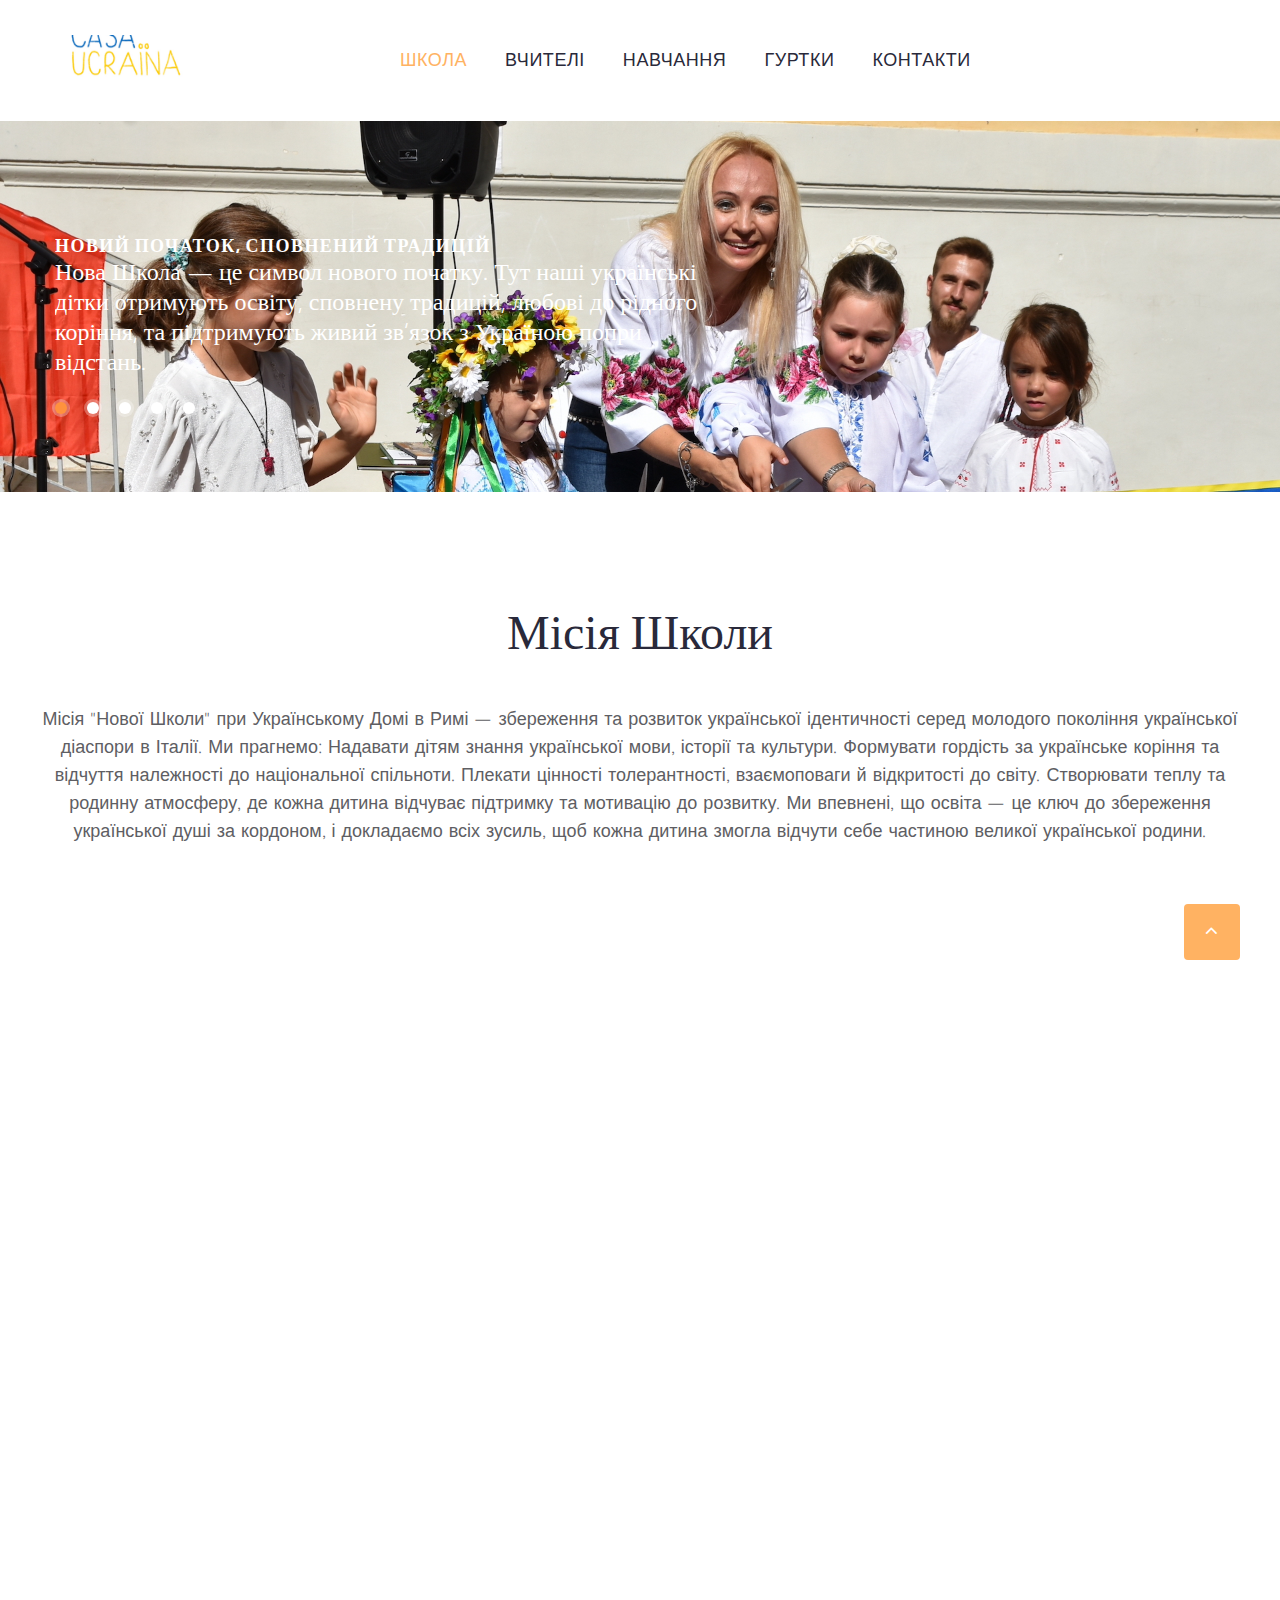
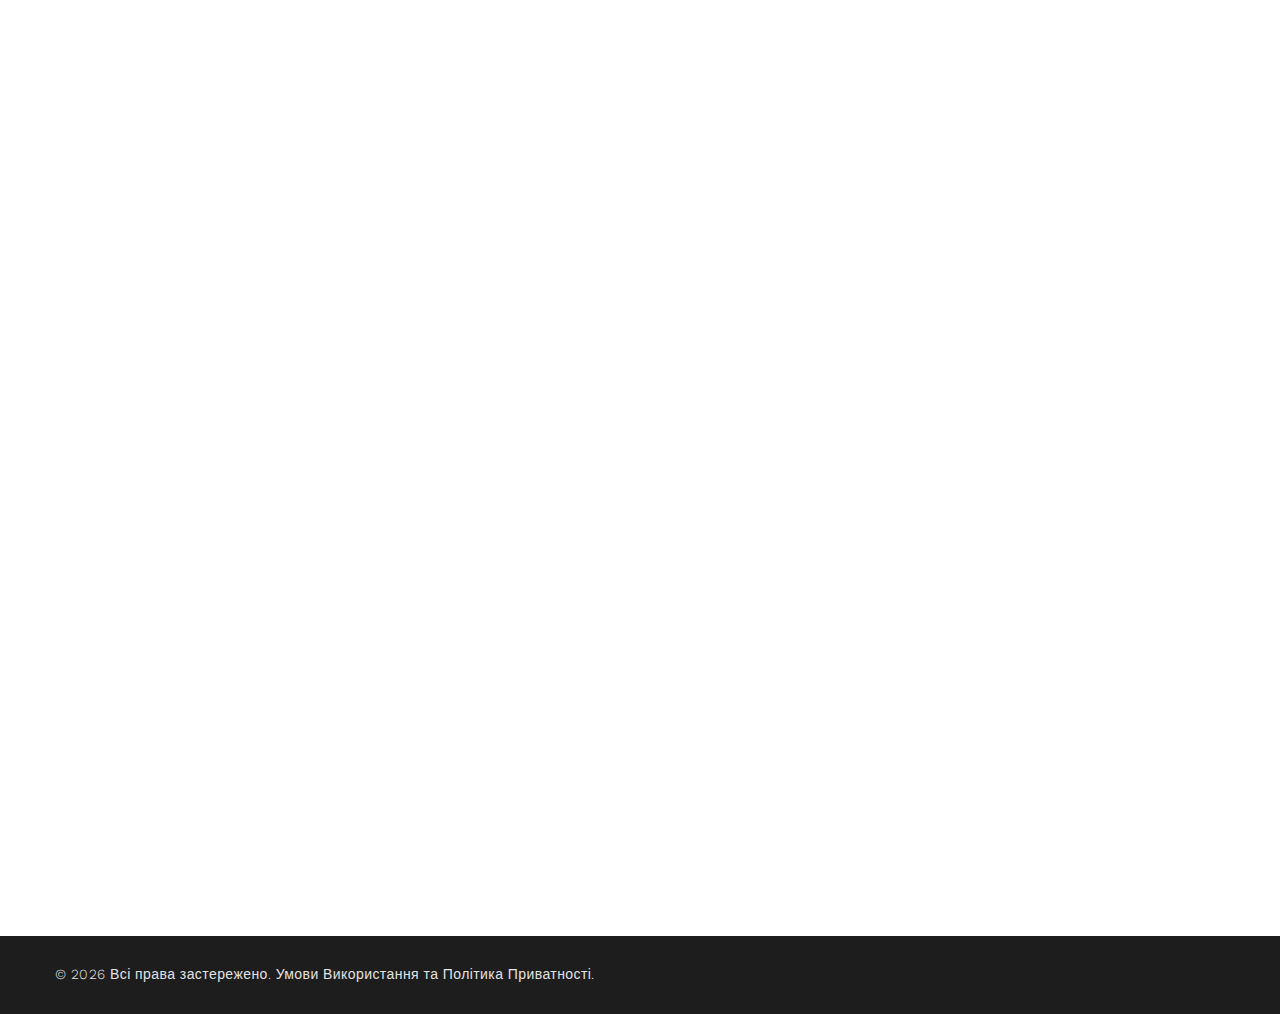
==== commit 27c8dc5e: "Remove news menu item." ====
--- a/index.html
+++ b/index.html
@@ -49,8 +49,6 @@
                     </li>
                     <li class="rd-nav-item"><a class="rd-nav-link" href="circles.html">Гуртки</a>
                     </li>
-                    <li class="rd-nav-item"><a class="rd-nav-link" href="news.html">Новини та Події</a>
-                    </li>
                     <li class="rd-nav-item"><a class="rd-nav-link" href="contacts.html">Контакти</a>
                     </li>
                   </ul>
